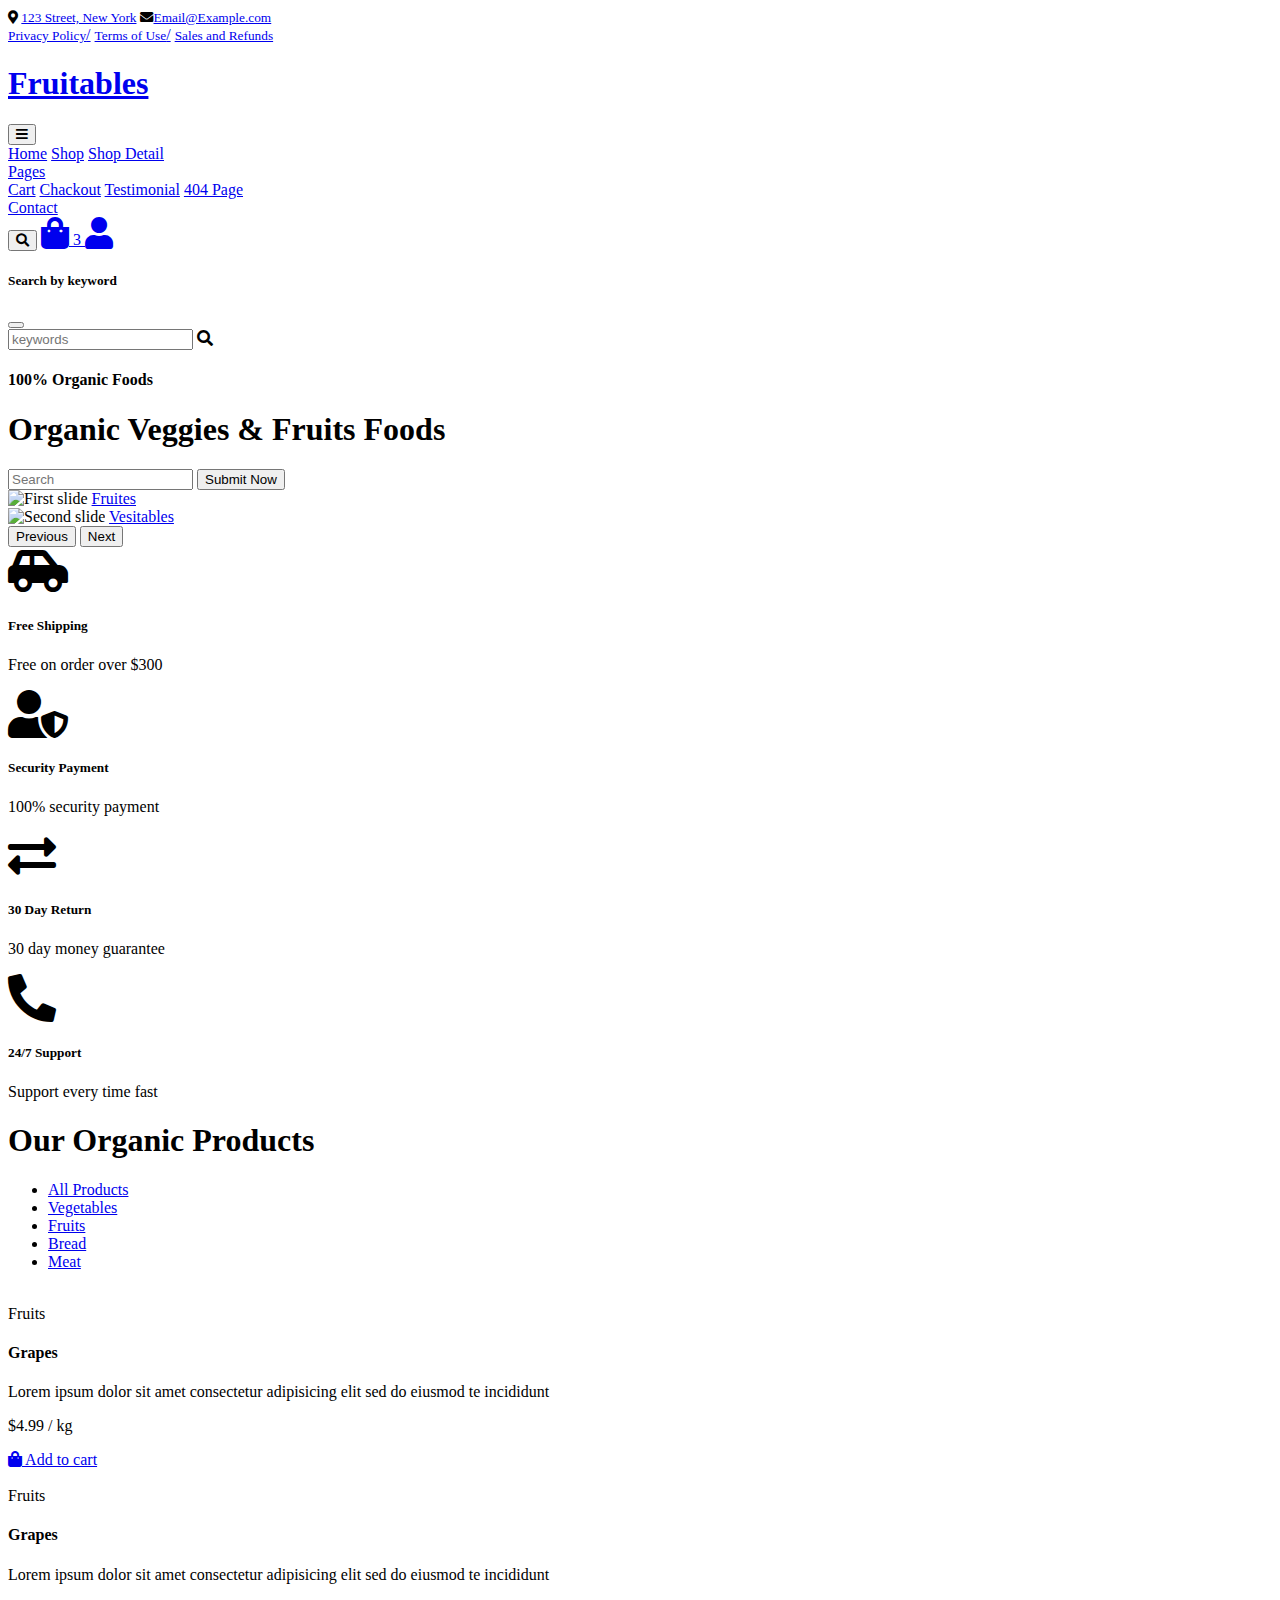
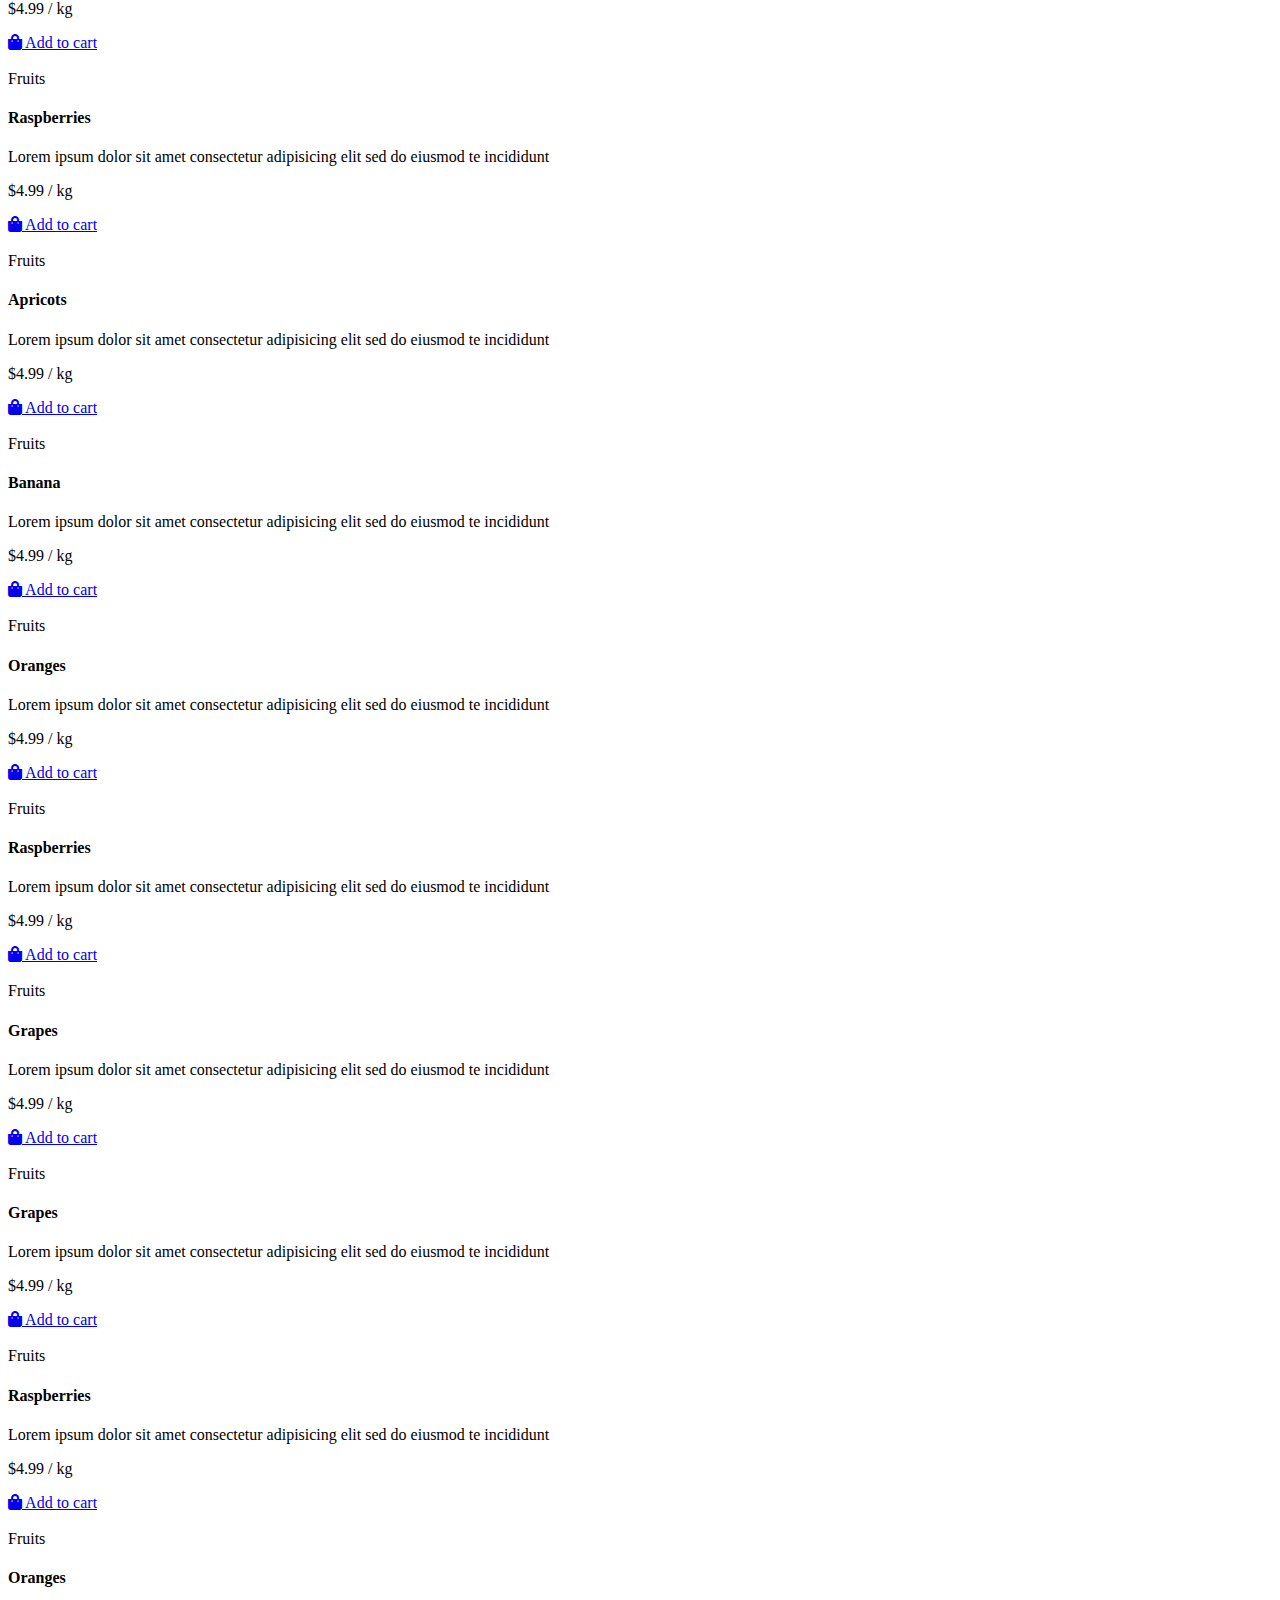
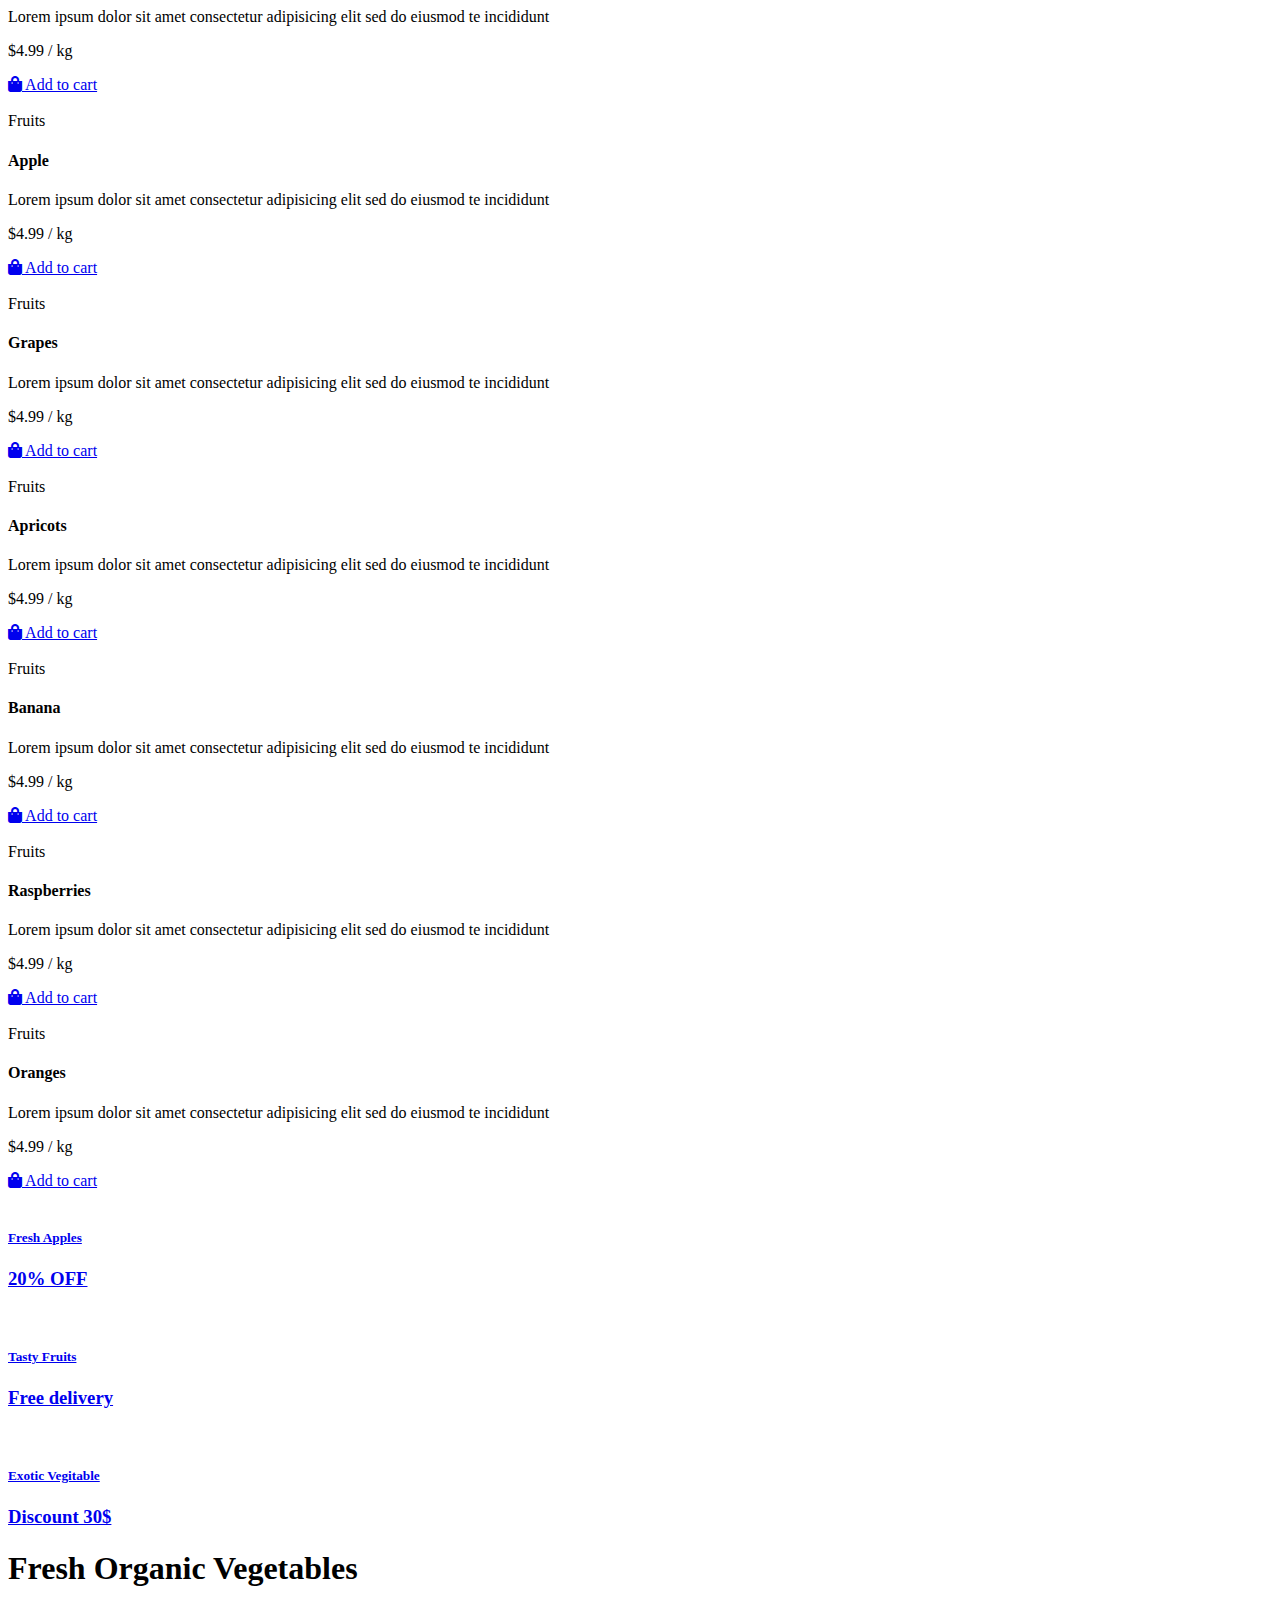
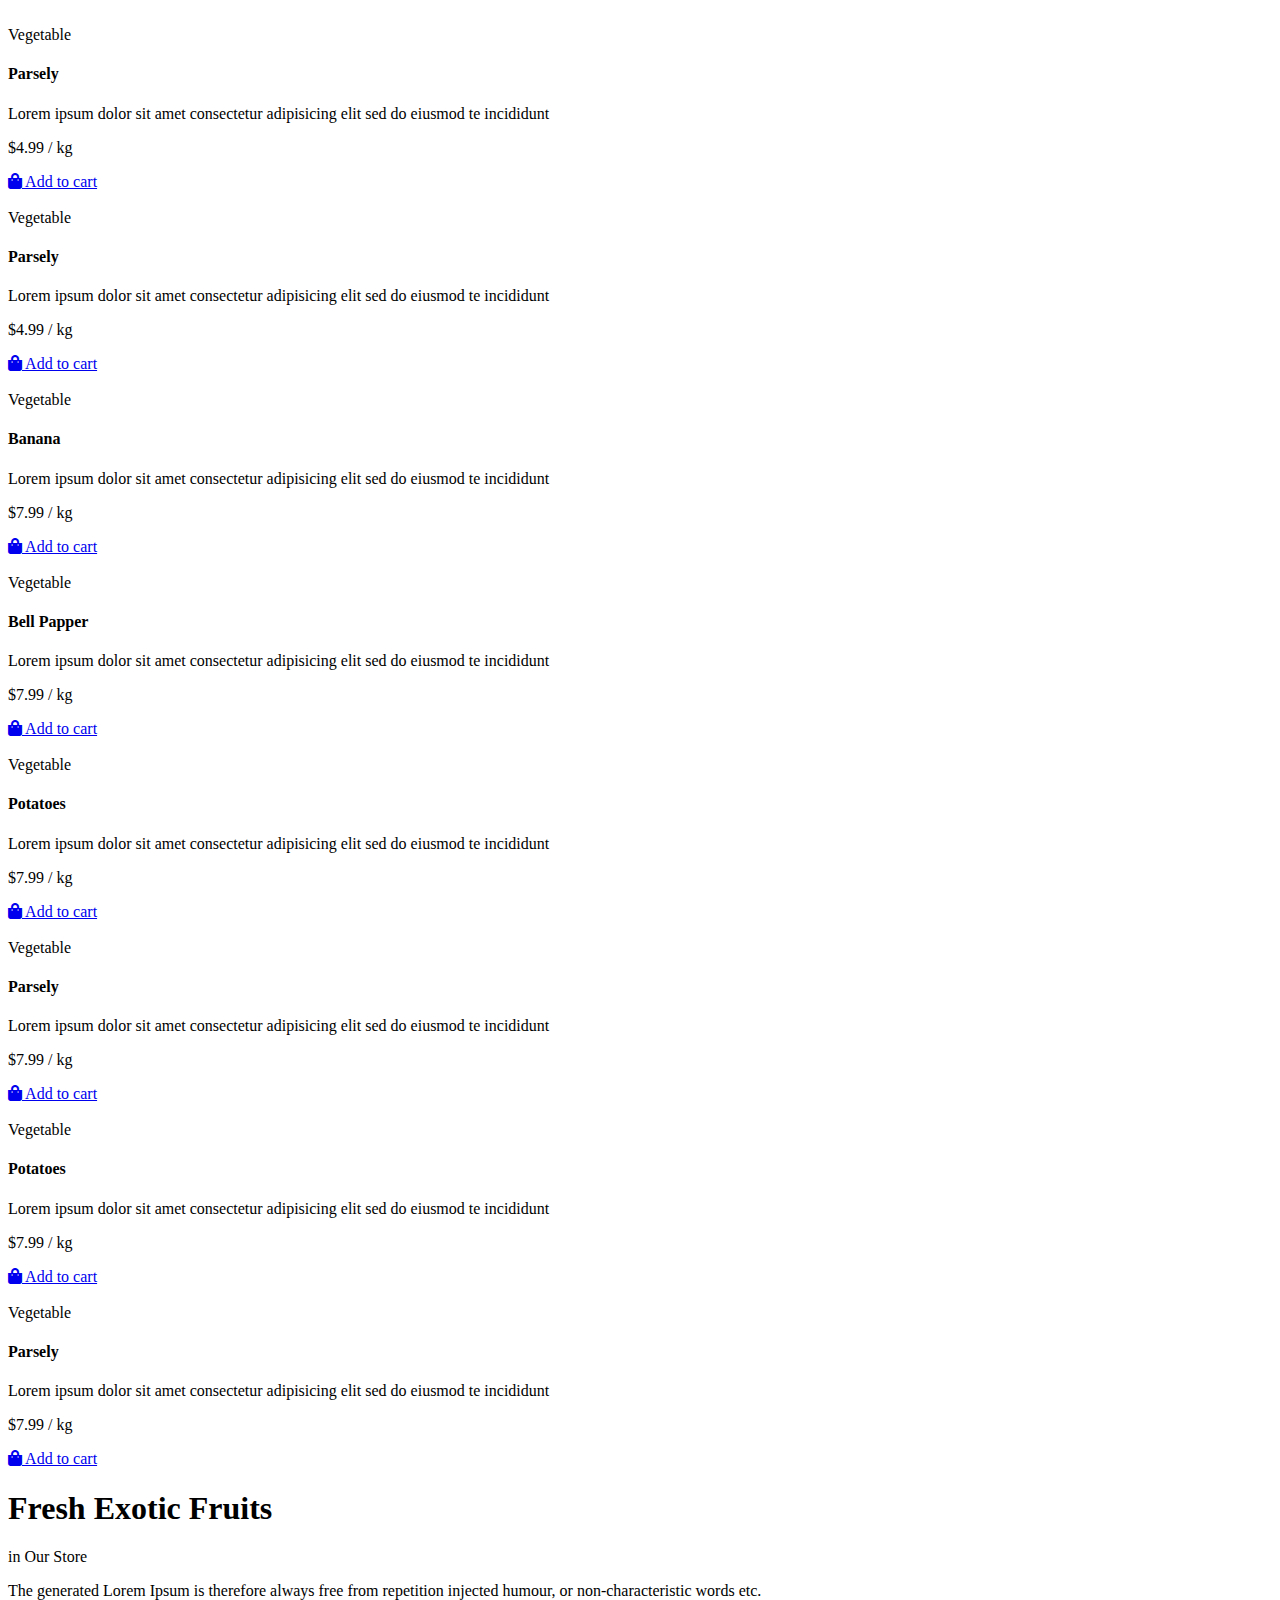
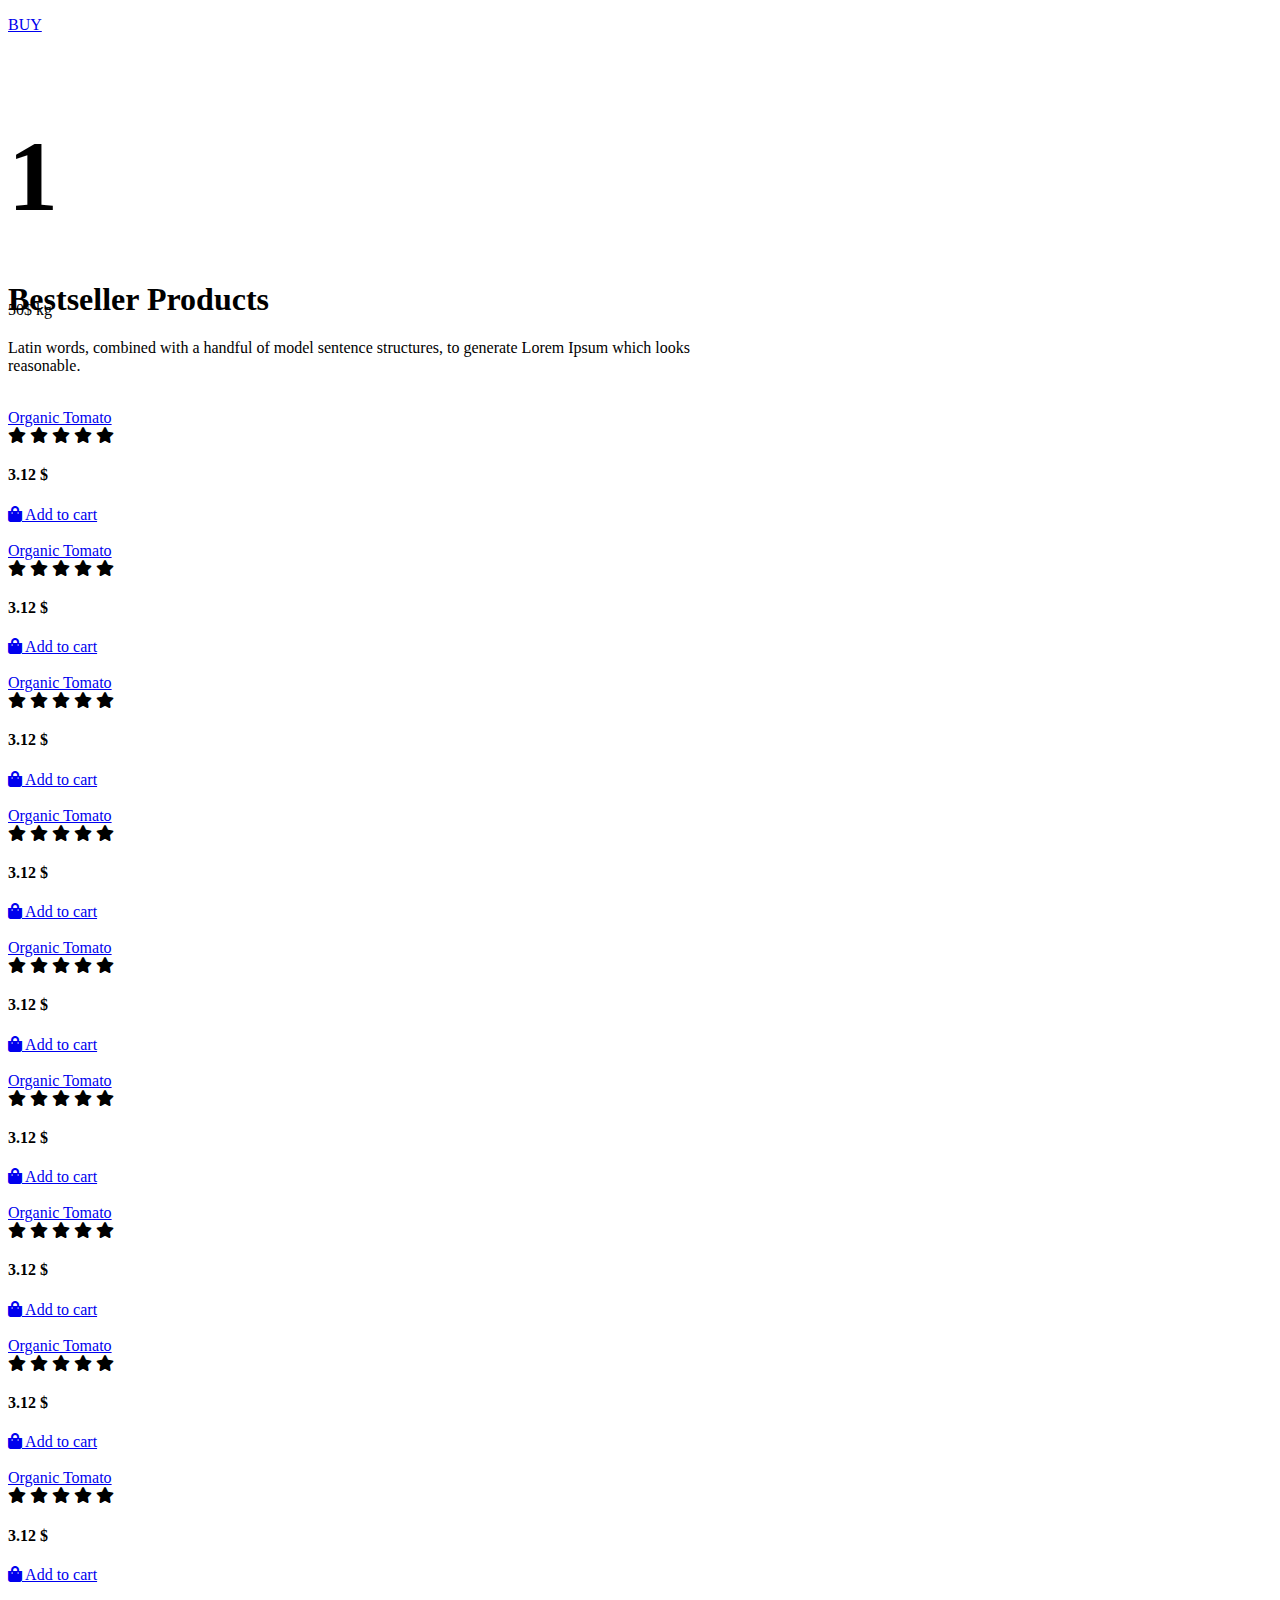
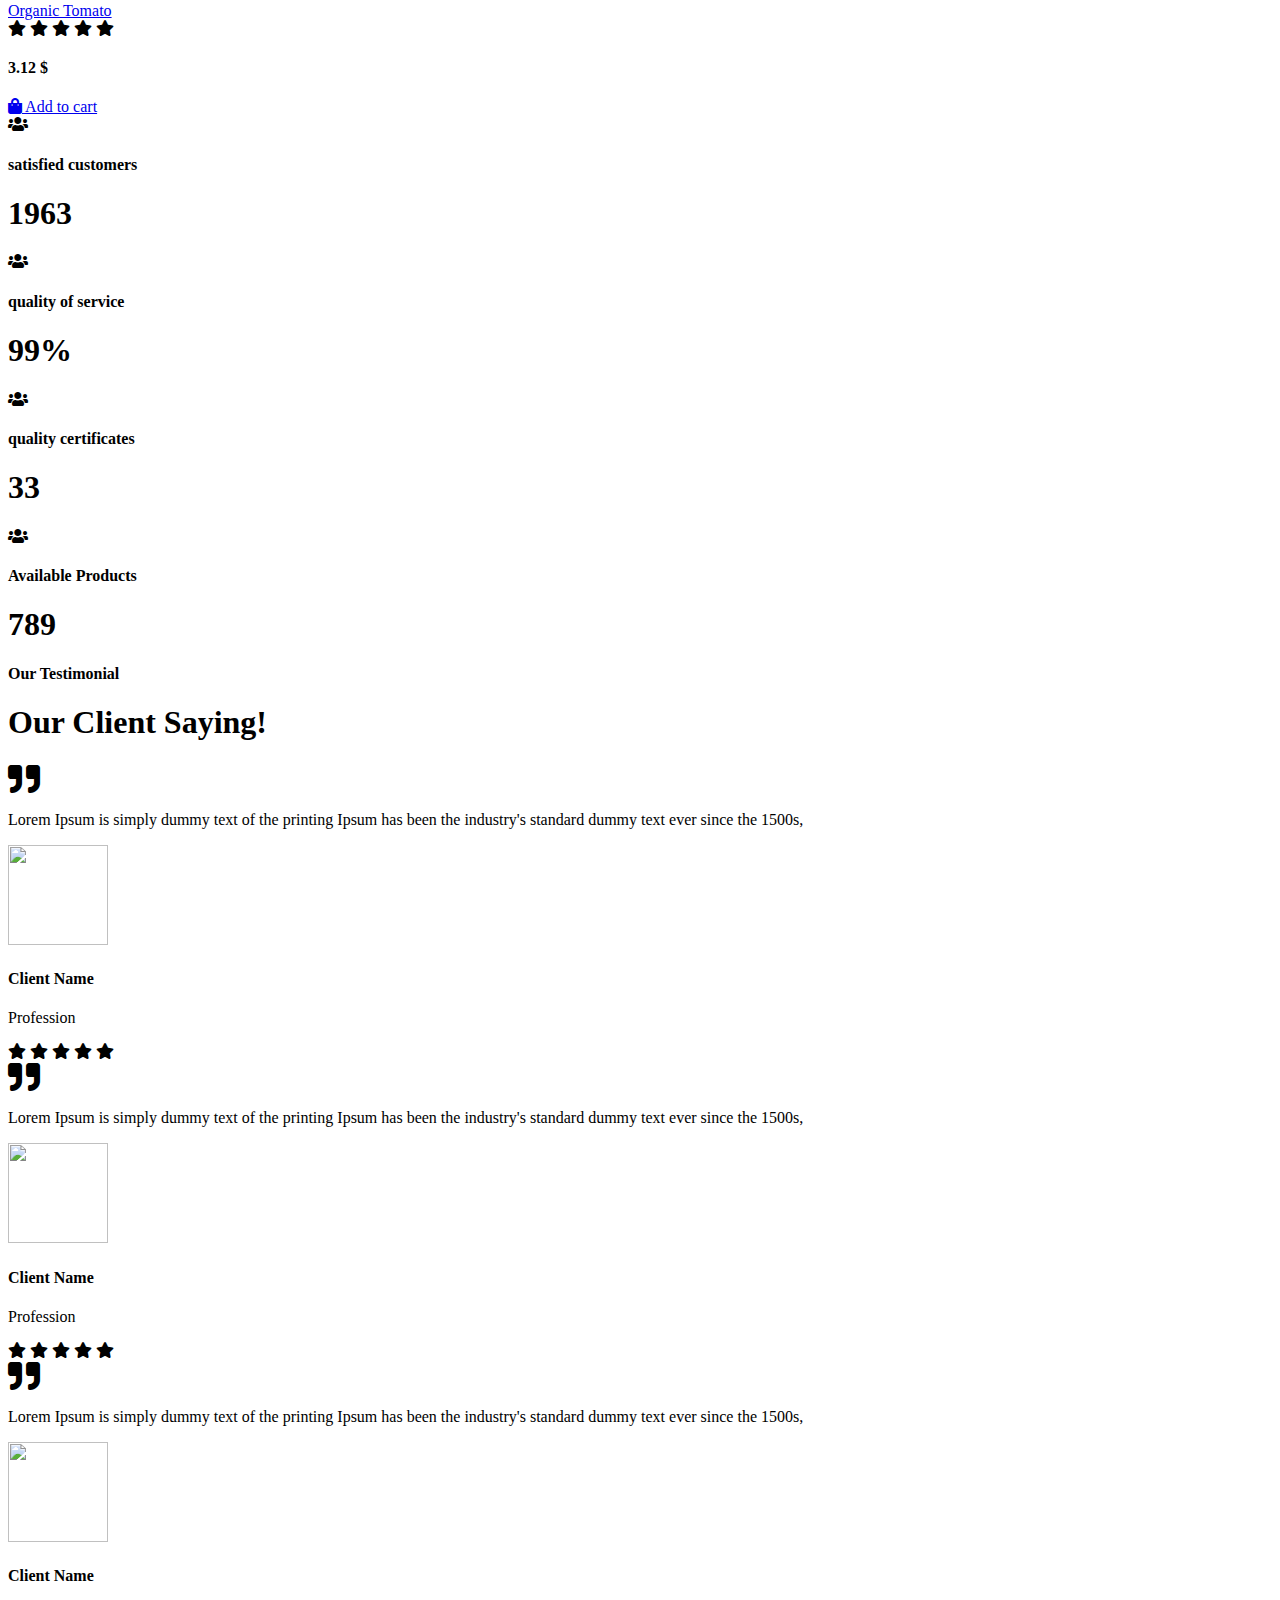
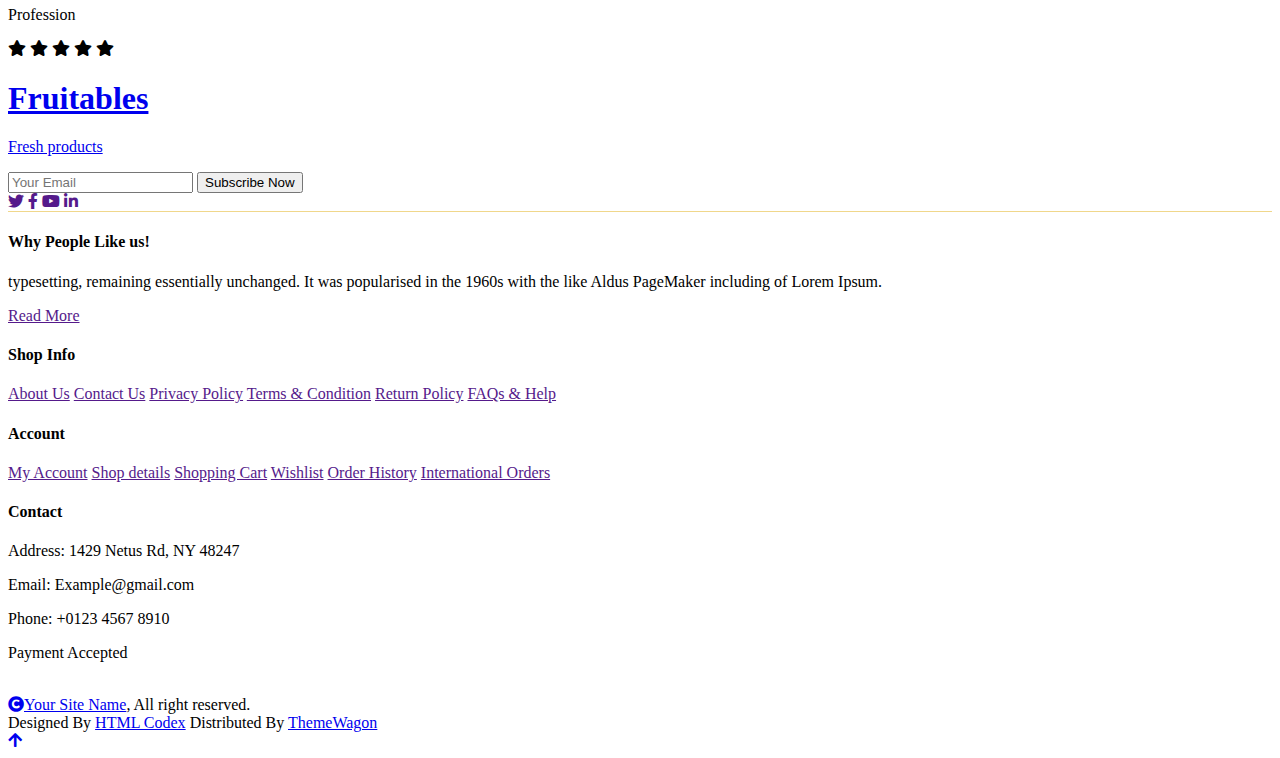
==== Atividade template/index.html @ 7dd0e20b "Add files via upload" ====
<!DOCTYPE html>
<html lang="en">

    <head>
        <meta charset="utf-8">
        <title>Fruitables - Vegetable Website Template</title>
        <meta content="width=device-width, initial-scale=1.0" name="viewport">
        <meta content="" name="keywords">
        <meta content="" name="description">

        <!-- Google Web Fonts -->
        <link rel="preconnect" href="https://fonts.googleapis.com">
        <link rel="preconnect" href="https://fonts.gstatic.com" crossorigin>
        <link href="https://fonts.googleapis.com/css2?family=Open+Sans:wght@400;600&family=Raleway:wght@600;800&display=swap" rel="stylesheet"> 

        <!-- Icon Font Stylesheet -->
        <link rel="stylesheet" href="https://use.fontawesome.com/releases/v5.15.4/css/all.css"/>
        <link href="https://cdn.jsdelivr.net/npm/bootstrap-icons@1.4.1/font/bootstrap-icons.css" rel="stylesheet">

        <!-- Libraries Stylesheet -->
        <link href="lib/lightbox/css/lightbox.min.css" rel="stylesheet">
        <link href="lib/owlcarousel/assets/owl.carousel.min.css" rel="stylesheet">


        <!-- Customized Bootstrap Stylesheet -->
        <link href="css/bootstrap.min.css" rel="stylesheet">

        <!-- Template Stylesheet -->
        <link href="css/style.css" rel="stylesheet">
    </head>

    <body>

        <!-- Spinner Start -->
        <div id="spinner" class="show w-100 vh-100 bg-white position-fixed translate-middle top-50 start-50  d-flex align-items-center justify-content-center">
            <div class="spinner-grow text-primary" role="status"></div>
        </div>
        <!-- Spinner End -->


        <!-- Navbar start -->
        <div class="container-fluid fixed-top">
            <div class="container topbar bg-primary d-none d-lg-block">
                <div class="d-flex justify-content-between">
                    <div class="top-info ps-2">
                        <small class="me-3"><i class="fas fa-map-marker-alt me-2 text-secondary"></i> <a href="#" class="text-white">123 Street, New York</a></small>
                        <small class="me-3"><i class="fas fa-envelope me-2 text-secondary"></i><a href="#" class="text-white">Email@Example.com</a></small>
                    </div>
                    <div class="top-link pe-2">
                        <a href="#" class="text-white"><small class="text-white mx-2">Privacy Policy</small>/</a>
                        <a href="#" class="text-white"><small class="text-white mx-2">Terms of Use</small>/</a>
                        <a href="#" class="text-white"><small class="text-white ms-2">Sales and Refunds</small></a>
                    </div>
                </div>
            </div>
            <div class="container px-0">
                <nav class="navbar navbar-light bg-white navbar-expand-xl">
                    <a href="index.html" class="navbar-brand"><h1 class="text-primary display-6">Fruitables</h1></a>
                    <button class="navbar-toggler py-2 px-3" type="button" data-bs-toggle="collapse" data-bs-target="#navbarCollapse">
                        <span class="fa fa-bars text-primary"></span>
                    </button>
                    <div class="collapse navbar-collapse bg-white" id="navbarCollapse">
                        <div class="navbar-nav mx-auto">
                            <a href="index.html" class="nav-item nav-link active">Home</a>
                            <a href="shop.html" class="nav-item nav-link">Shop</a>
                            <a href="shop-detail.html" class="nav-item nav-link">Shop Detail</a>
                            <div class="nav-item dropdown">
                                <a href="#" class="nav-link dropdown-toggle" data-bs-toggle="dropdown">Pages</a>
                                <div class="dropdown-menu m-0 bg-secondary rounded-0">
                                    <a href="cart.html" class="dropdown-item">Cart</a>
                                    <a href="chackout.html" class="dropdown-item">Chackout</a>
                                    <a href="testimonial.html" class="dropdown-item">Testimonial</a>
                                    <a href="404.html" class="dropdown-item">404 Page</a>
                                </div>
                            </div>
                            <a href="contact.html" class="nav-item nav-link">Contact</a>
                        </div>
                        <div class="d-flex m-3 me-0">
                            <button class="btn-search btn border border-secondary btn-md-square rounded-circle bg-white me-4" data-bs-toggle="modal" data-bs-target="#searchModal"><i class="fas fa-search text-primary"></i></button>
                            <a href="#" class="position-relative me-4 my-auto">
                                <i class="fa fa-shopping-bag fa-2x"></i>
                                <span class="position-absolute bg-secondary rounded-circle d-flex align-items-center justify-content-center text-dark px-1" style="top: -5px; left: 15px; height: 20px; min-width: 20px;">3</span>
                            </a>
                            <a href="#" class="my-auto">
                                <i class="fas fa-user fa-2x"></i>
                            </a>
                        </div>
                    </div>
                </nav>
            </div>
        </div>
        <!-- Navbar End -->


        <!-- Modal Search Start -->
        <div class="modal fade" id="searchModal" tabindex="-1" aria-labelledby="exampleModalLabel" aria-hidden="true">
            <div class="modal-dialog modal-fullscreen">
                <div class="modal-content rounded-0">
                    <div class="modal-header">
                        <h5 class="modal-title" id="exampleModalLabel">Search by keyword</h5>
                        <button type="button" class="btn-close" data-bs-dismiss="modal" aria-label="Close"></button>
                    </div>
                    <div class="modal-body d-flex align-items-center">
                        <div class="input-group w-75 mx-auto d-flex">
                            <input type="search" class="form-control p-3" placeholder="keywords" aria-describedby="search-icon-1">
                            <span id="search-icon-1" class="input-group-text p-3"><i class="fa fa-search"></i></span>
                        </div>
                    </div>
                </div>
            </div>
        </div>
        <!-- Modal Search End -->


        <!-- Hero Start -->
        <div class="container-fluid py-5 mb-5 hero-header">
            <div class="container py-5">
                <div class="row g-5 align-items-center">
                    <div class="col-md-12 col-lg-7">
                        <h4 class="mb-3 text-secondary">100% Organic Foods</h4>
                        <h1 class="mb-5 display-3 text-primary">Organic Veggies & Fruits Foods</h1>
                        <div class="position-relative mx-auto">
                            <input class="form-control border-2 border-secondary w-75 py-3 px-4 rounded-pill" type="number" placeholder="Search">
                            <button type="submit" class="btn btn-primary border-2 border-secondary py-3 px-4 position-absolute rounded-pill text-white h-100" style="top: 0; right: 25%;">Submit Now</button>
                        </div>
                    </div>
                    <div class="col-md-12 col-lg-5">
                        <div id="carouselId" class="carousel slide position-relative" data-bs-ride="carousel">
                            <div class="carousel-inner" role="listbox">
                                <div class="carousel-item active rounded">
                                    <img src="img/hero-img-1.png" class="img-fluid w-100 h-100 bg-secondary rounded" alt="First slide">
                                    <a href="#" class="btn px-4 py-2 text-white rounded">Fruites</a>
                                </div>
                                <div class="carousel-item rounded">
                                    <img src="img/hero-img-2.jpg" class="img-fluid w-100 h-100 rounded" alt="Second slide">
                                    <a href="#" class="btn px-4 py-2 text-white rounded">Vesitables</a>
                                </div>
                            </div>
                            <button class="carousel-control-prev" type="button" data-bs-target="#carouselId" data-bs-slide="prev">
                                <span class="carousel-control-prev-icon" aria-hidden="true"></span>
                                <span class="visually-hidden">Previous</span>
                            </button>
                            <button class="carousel-control-next" type="button" data-bs-target="#carouselId" data-bs-slide="next">
                                <span class="carousel-control-next-icon" aria-hidden="true"></span>
                                <span class="visually-hidden">Next</span>
                            </button>
                        </div>
                    </div>
                </div>
            </div>
        </div>
        <!-- Hero End -->


        <!-- Featurs Section Start -->
        <div class="container-fluid featurs py-5">
            <div class="container py-5">
                <div class="row g-4">
                    <div class="col-md-6 col-lg-3">
                        <div class="featurs-item text-center rounded bg-light p-4">
                            <div class="featurs-icon btn-square rounded-circle bg-secondary mb-5 mx-auto">
                                <i class="fas fa-car-side fa-3x text-white"></i>
                            </div>
                            <div class="featurs-content text-center">
                                <h5>Free Shipping</h5>
                                <p class="mb-0">Free on order over $300</p>
                            </div>
                        </div>
                    </div>
                    <div class="col-md-6 col-lg-3">
                        <div class="featurs-item text-center rounded bg-light p-4">
                            <div class="featurs-icon btn-square rounded-circle bg-secondary mb-5 mx-auto">
                                <i class="fas fa-user-shield fa-3x text-white"></i>
                            </div>
                            <div class="featurs-content text-center">
                                <h5>Security Payment</h5>
                                <p class="mb-0">100% security payment</p>
                            </div>
                        </div>
                    </div>
                    <div class="col-md-6 col-lg-3">
                        <div class="featurs-item text-center rounded bg-light p-4">
                            <div class="featurs-icon btn-square rounded-circle bg-secondary mb-5 mx-auto">
                                <i class="fas fa-exchange-alt fa-3x text-white"></i>
                            </div>
                            <div class="featurs-content text-center">
                                <h5>30 Day Return</h5>
                                <p class="mb-0">30 day money guarantee</p>
                            </div>
                        </div>
                    </div>
                    <div class="col-md-6 col-lg-3">
                        <div class="featurs-item text-center rounded bg-light p-4">
                            <div class="featurs-icon btn-square rounded-circle bg-secondary mb-5 mx-auto">
                                <i class="fa fa-phone-alt fa-3x text-white"></i>
                            </div>
                            <div class="featurs-content text-center">
                                <h5>24/7 Support</h5>
                                <p class="mb-0">Support every time fast</p>
                            </div>
                        </div>
                    </div>
                </div>
            </div>
        </div>
        <!-- Featurs Section End -->


        <!-- Fruits Shop Start-->
        <div class="container-fluid fruite py-5">
            <div class="container py-5">
                <div class="tab-class text-center">
                    <div class="row g-4">
                        <div class="col-lg-4 text-start">
                            <h1>Our Organic Products</h1>
                        </div>
                        <div class="col-lg-8 text-end">
                            <ul class="nav nav-pills d-inline-flex text-center mb-5">
                                <li class="nav-item">
                                    <a class="d-flex m-2 py-2 bg-light rounded-pill active" data-bs-toggle="pill" href="#tab-1">
                                        <span class="text-dark" style="width: 130px;">All Products</span>
                                    </a>
                                </li>
                                <li class="nav-item">
                                    <a class="d-flex py-2 m-2 bg-light rounded-pill" data-bs-toggle="pill" href="#tab-2">
                                        <span class="text-dark" style="width: 130px;">Vegetables</span>
                                    </a>
                                </li>
                                <li class="nav-item">
                                    <a class="d-flex m-2 py-2 bg-light rounded-pill" data-bs-toggle="pill" href="#tab-3">
                                        <span class="text-dark" style="width: 130px;">Fruits</span>
                                    </a>
                                </li>
                                <li class="nav-item">
                                    <a class="d-flex m-2 py-2 bg-light rounded-pill" data-bs-toggle="pill" href="#tab-4">
                                        <span class="text-dark" style="width: 130px;">Bread</span>
                                    </a>
                                </li>
                                <li class="nav-item">
                                    <a class="d-flex m-2 py-2 bg-light rounded-pill" data-bs-toggle="pill" href="#tab-5">
                                        <span class="text-dark" style="width: 130px;">Meat</span>
                                    </a>
                                </li>
                            </ul>
                        </div>
                    </div>
                    <div class="tab-content">
                        <div id="tab-1" class="tab-pane fade show p-0 active">
                            <div class="row g-4">
                                <div class="col-lg-12">
                                    <div class="row g-4">
                                        <div class="col-md-6 col-lg-4 col-xl-3">
                                            <div class="rounded position-relative fruite-item">
                                                <div class="fruite-img">
                                                    <img src="img/fruite-item-5.jpg" class="img-fluid w-100 rounded-top" alt="">
                                                </div>
                                                <div class="text-white bg-secondary px-3 py-1 rounded position-absolute" style="top: 10px; left: 10px;">Fruits</div>
                                                <div class="p-4 border border-secondary border-top-0 rounded-bottom">
                                                    <h4>Grapes</h4>
                                                    <p>Lorem ipsum dolor sit amet consectetur adipisicing elit sed do eiusmod te incididunt</p>
                                                    <div class="d-flex justify-content-between flex-lg-wrap">
                                                        <p class="text-dark fs-5 fw-bold mb-0">$4.99 / kg</p>
                                                        <a href="#" class="btn border border-secondary rounded-pill px-3 text-primary"><i class="fa fa-shopping-bag me-2 text-primary"></i> Add to cart</a>
                                                    </div>
                                                </div>
                                            </div>
                                        </div>
                                        <div class="col-md-6 col-lg-4 col-xl-3">
                                            <div class="rounded position-relative fruite-item">
                                                <div class="fruite-img">
                                                    <img src="img/fruite-item-5.jpg" class="img-fluid w-100 rounded-top" alt="">
                                                </div>
                                                <div class="text-white bg-secondary px-3 py-1 rounded position-absolute" style="top: 10px; left: 10px;">Fruits</div>
                                                <div class="p-4 border border-secondary border-top-0 rounded-bottom">
                                                    <h4>Grapes</h4>
                                                    <p>Lorem ipsum dolor sit amet consectetur adipisicing elit sed do eiusmod te incididunt</p>
                                                    <div class="d-flex justify-content-between flex-lg-wrap">
                                                        <p class="text-dark fs-5 fw-bold mb-0">$4.99 / kg</p>
                                                        <a href="#" class="btn border border-secondary rounded-pill px-3 text-primary"><i class="fa fa-shopping-bag me-2 text-primary"></i> Add to cart</a>
                                                    </div>
                                                </div>
                                            </div>
                                        </div>
                                        <div class="col-md-6 col-lg-4 col-xl-3">
                                            <div class="rounded position-relative fruite-item">
                                                <div class="fruite-img">
                                                    <img src="img/fruite-item-2.jpg" class="img-fluid w-100 rounded-top" alt="">
                                                </div>
                                                <div class="text-white bg-secondary px-3 py-1 rounded position-absolute" style="top: 10px; left: 10px;">Fruits</div>
                                                <div class="p-4 border border-secondary border-top-0 rounded-bottom">
                                                    <h4>Raspberries</h4>
                                                    <p>Lorem ipsum dolor sit amet consectetur adipisicing elit sed do eiusmod te incididunt</p>
                                                    <div class="d-flex justify-content-between flex-lg-wrap">
                                                        <p class="text-dark fs-5 fw-bold mb-0">$4.99 / kg</p>
                                                        <a href="#" class="btn border border-secondary rounded-pill px-3 text-primary"><i class="fa fa-shopping-bag me-2 text-primary"></i> Add to cart</a>
                                                    </div>
                                                </div>
                                            </div>
                                        </div>
                                        <div class="col-md-6 col-lg-4 col-xl-3">
                                            <div class="rounded position-relative fruite-item">
                                                <div class="fruite-img">
                                                    <img src="img/fruite-item-4.jpg" class="img-fluid w-100 rounded-top" alt="">
                                                </div>
                                                <div class="text-white bg-secondary px-3 py-1 rounded position-absolute" style="top: 10px; left: 10px;">Fruits</div>
                                                <div class="p-4 border border-secondary border-top-0 rounded-bottom">
                                                    <h4>Apricots</h4>
                                                    <p>Lorem ipsum dolor sit amet consectetur adipisicing elit sed do eiusmod te incididunt</p>
                                                    <div class="d-flex justify-content-between flex-lg-wrap">
                                                        <p class="text-dark fs-5 fw-bold mb-0">$4.99 / kg</p>
                                                        <a href="#" class="btn border border-secondary rounded-pill px-3 text-primary"><i class="fa fa-shopping-bag me-2 text-primary"></i> Add to cart</a>
                                                    </div>
                                                </div>
                                            </div>
                                        </div>
                                        <div class="col-md-6 col-lg-4 col-xl-3">
                                            <div class="rounded position-relative fruite-item">
                                                <div class="fruite-img">
                                                    <img src="img/fruite-item-3.jpg" class="img-fluid w-100 rounded-top" alt="">
                                                </div>
                                                <div class="text-white bg-secondary px-3 py-1 rounded position-absolute" style="top: 10px; left: 10px;">Fruits</div>
                                                <div class="p-4 border border-secondary border-top-0 rounded-bottom">
                                                    <h4>Banana</h4>
                                                    <p>Lorem ipsum dolor sit amet consectetur adipisicing elit sed do eiusmod te incididunt</p>
                                                    <div class="d-flex justify-content-between flex-lg-wrap">
                                                        <p class="text-dark fs-5 fw-bold mb-0">$4.99 / kg</p>
                                                        <a href="#" class="btn border border-secondary rounded-pill px-3 text-primary"><i class="fa fa-shopping-bag me-2 text-primary"></i> Add to cart</a>
                                                    </div>
                                                </div>
                                            </div>
                                        </div>
                                        <div class="col-md-6 col-lg-4 col-xl-3">
                                            <div class="rounded position-relative fruite-item">
                                                <div class="fruite-img">
                                                    <img src="img/fruite-item-1.jpg" class="img-fluid w-100 rounded-top" alt="">
                                                </div>
                                                <div class="text-white bg-secondary px-3 py-1 rounded position-absolute" style="top: 10px; left: 10px;">Fruits</div>
                                                <div class="p-4 border border-secondary border-top-0 rounded-bottom">
                                                    <h4>Oranges</h4>
                                                    <p>Lorem ipsum dolor sit amet consectetur adipisicing elit sed do eiusmod te incididunt</p>
                                                    <div class="d-flex justify-content-between flex-lg-wrap">
                                                        <p class="text-dark fs-5 fw-bold mb-0">$4.99 / kg</p>
                                                        <a href="#" class="btn border border-secondary rounded-pill px-3 text-primary"><i class="fa fa-shopping-bag me-2 text-primary"></i> Add to cart</a>
                                                    </div>
                                                </div>
                                            </div>
                                        </div>
                                        <div class="col-md-6 col-lg-4 col-xl-3">
                                            <div class="rounded position-relative fruite-item">
                                                <div class="fruite-img">
                                                    <img src="img/fruite-item-2.jpg" class="img-fluid w-100 rounded-top" alt="">
                                                </div>
                                                <div class="text-white bg-secondary px-3 py-1 rounded position-absolute" style="top: 10px; left: 10px;">Fruits</div>
                                                <div class="p-4 border border-secondary border-top-0 rounded-bottom">
                                                    <h4>Raspberries</h4>
                                                    <p>Lorem ipsum dolor sit amet consectetur adipisicing elit sed do eiusmod te incididunt</p>
                                                    <div class="d-flex justify-content-between flex-lg-wrap">
                                                        <p class="text-dark fs-5 fw-bold mb-0">$4.99 / kg</p>
                                                        <a href="#" class="btn border border-secondary rounded-pill px-3 text-primary"><i class="fa fa-shopping-bag me-2 text-primary"></i> Add to cart</a>
                                                    </div>
                                                </div>
                                            </div>
                                        </div>
                                        <div class="col-md-6 col-lg-4 col-xl-3">
                                            <div class="rounded position-relative fruite-item">
                                                <div class="fruite-img">
                                                    <img src="img/fruite-item-5.jpg" class="img-fluid w-100 rounded-top" alt="">
                                                </div>
                                                <div class="text-white bg-secondary px-3 py-1 rounded position-absolute" style="top: 10px; left: 10px;">Fruits</div>
                                                <div class="p-4 border border-secondary border-top-0 rounded-bottom">
                                                    <h4>Grapes</h4>
                                                    <p>Lorem ipsum dolor sit amet consectetur adipisicing elit sed do eiusmod te incididunt</p>
                                                    <div class="d-flex justify-content-between flex-lg-wrap">
                                                        <p class="text-dark fs-5 fw-bold mb-0">$4.99 / kg</p>
                                                        <a href="#" class="btn border border-secondary rounded-pill px-3 text-primary"><i class="fa fa-shopping-bag me-2 text-primary"></i> Add to cart</a>
                                                    </div>
                                                </div>
                                            </div>
                                        </div>
                                    </div>
                                </div>
                            </div>
                        </div>
                        <div id="tab-2" class="tab-pane fade show p-0">
                            <div class="row g-4">
                                <div class="col-lg-12">
                                    <div class="row g-4">
                                        <div class="col-md-6 col-lg-4 col-xl-3">
                                            <div class="rounded position-relative fruite-item">
                                                <div class="fruite-img">
                                                    <img src="img/fruite-item-5.jpg" class="img-fluid w-100 rounded-top" alt="">
                                                </div>
                                                <div class="text-white bg-secondary px-3 py-1 rounded position-absolute" style="top: 10px; left: 10px;">Fruits</div>
                                                <div class="p-4 border border-secondary border-top-0 rounded-bottom">
                                                    <h4>Grapes</h4>
                                                    <p>Lorem ipsum dolor sit amet consectetur adipisicing elit sed do eiusmod te incididunt</p>
                                                    <div class="d-flex justify-content-between flex-lg-wrap">
                                                        <p class="text-dark fs-5 fw-bold mb-0">$4.99 / kg</p>
                                                        <a href="#" class="btn border border-secondary rounded-pill px-3 text-primary"><i class="fa fa-shopping-bag me-2 text-primary"></i> Add to cart</a>
                                                    </div>
                                                </div>
                                            </div>
                                        </div>
                                        <div class="col-md-6 col-lg-4 col-xl-3">
                                            <div class="rounded position-relative fruite-item">
                                                <div class="fruite-img">
                                                    <img src="img/fruite-item-2.jpg" class="img-fluid w-100 rounded-top" alt="">
                                                </div>
                                                <div class="text-white bg-secondary px-3 py-1 rounded position-absolute" style="top: 10px; left: 10px;">Fruits</div>
                                                <div class="p-4 border border-secondary border-top-0 rounded-bottom">
                                                    <h4>Raspberries</h4>
                                                    <p>Lorem ipsum dolor sit amet consectetur adipisicing elit sed do eiusmod te incididunt</p>
                                                    <div class="d-flex justify-content-between flex-lg-wrap">
                                                        <p class="text-dark fs-5 fw-bold mb-0">$4.99 / kg</p>
                                                        <a href="#" class="btn border border-secondary rounded-pill px-3 text-primary"><i class="fa fa-shopping-bag me-2 text-primary"></i> Add to cart</a>
                                                    </div>
                                                </div>
                                            </div>
                                        </div>
                                    </div>
                                </div>
                            </div>
                        </div>
                        <div id="tab-3" class="tab-pane fade show p-0">
                            <div class="row g-4">
                                <div class="col-lg-12">
                                    <div class="row g-4">
                                        <div class="col-md-6 col-lg-4 col-xl-3">
                                            <div class="rounded position-relative fruite-item">
                                                <div class="fruite-img">
                                                    <img src="img/fruite-item-1.jpg" class="img-fluid w-100 rounded-top" alt="">
                                                </div>
                                                <div class="text-white bg-secondary px-3 py-1 rounded position-absolute" style="top: 10px; left: 10px;">Fruits</div>
                                                <div class="p-4 border border-secondary border-top-0 rounded-bottom">
                                                    <h4>Oranges</h4>
                                                    <p>Lorem ipsum dolor sit amet consectetur adipisicing elit sed do eiusmod te incididunt</p>
                                                    <div class="d-flex justify-content-between flex-lg-wrap">
                                                        <p class="text-dark fs-5 fw-bold mb-0">$4.99 / kg</p>
                                                        <a href="#" class="btn border border-secondary rounded-pill px-3 text-primary"><i class="fa fa-shopping-bag me-2 text-primary"></i> Add to cart</a>
                                                    </div>
                                                </div>
                                            </div>
                                        </div>
                                        <div class="col-md-6 col-lg-4 col-xl-3">
                                            <div class="rounded position-relative fruite-item">
                                                <div class="fruite-img">
                                                    <img src="img/fruite-item-6.jpg" class="img-fluid w-100 rounded-top" alt="">
                                                </div>
                                                <div class="text-white bg-secondary px-3 py-1 rounded position-absolute" style="top: 10px; left: 10px;">Fruits</div>
                                                <div class="p-4 border border-secondary border-top-0 rounded-bottom">
                                                    <h4>Apple</h4>
                                                    <p>Lorem ipsum dolor sit amet consectetur adipisicing elit sed do eiusmod te incididunt</p>
                                                    <div class="d-flex justify-content-between flex-lg-wrap">
                                                        <p class="text-dark fs-5 fw-bold mb-0">$4.99 / kg</p>
                                                        <a href="#" class="btn border border-secondary rounded-pill px-3 text-primary"><i class="fa fa-shopping-bag me-2 text-primary"></i> Add to cart</a>
                                                    </div>
                                                </div>
                                            </div>
                                        </div>
                                    </div>
                                </div>
                            </div>
                        </div>
                        <div id="tab-4" class="tab-pane fade show p-0">
                            <div class="row g-4">
                                <div class="col-lg-12">
                                    <div class="row g-4">
                                        <div class="col-md-6 col-lg-4 col-xl-3">
                                            <div class="rounded position-relative fruite-item">
                                                <div class="fruite-img">
                                                    <img src="img/fruite-item-5.jpg" class="img-fluid w-100 rounded-top" alt="">
                                                </div>
                                                <div class="text-white bg-secondary px-3 py-1 rounded position-absolute" style="top: 10px; left: 10px;">Fruits</div>
                                                <div class="p-4 border border-secondary border-top-0 rounded-bottom">
                                                    <h4>Grapes</h4>
                                                    <p>Lorem ipsum dolor sit amet consectetur adipisicing elit sed do eiusmod te incididunt</p>
                                                    <div class="d-flex justify-content-between flex-lg-wrap">
                                                        <p class="text-dark fs-5 fw-bold mb-0">$4.99 / kg</p>
                                                        <a href="#" class="btn border border-secondary rounded-pill px-3 text-primary"><i class="fa fa-shopping-bag me-2 text-primary"></i> Add to cart</a>
                                                    </div>
                                                </div>
                                            </div>
                                        </div>
                                        <div class="col-md-6 col-lg-4 col-xl-3">
                                            <div class="rounded position-relative fruite-item">
                                                <div class="fruite-img">
                                                    <img src="img/fruite-item-4.jpg" class="img-fluid w-100 rounded-top" alt="">
                                                </div>
                                                <div class="text-white bg-secondary px-3 py-1 rounded position-absolute" style="top: 10px; left: 10px;">Fruits</div>
                                                <div class="p-4 border border-secondary border-top-0 rounded-bottom">
                                                    <h4>Apricots</h4>
                                                    <p>Lorem ipsum dolor sit amet consectetur adipisicing elit sed do eiusmod te incididunt</p>
                                                    <div class="d-flex justify-content-between flex-lg-wrap">
                                                        <p class="text-dark fs-5 fw-bold mb-0">$4.99 / kg</p>
                                                        <a href="#" class="btn border border-secondary rounded-pill px-3 text-primary"><i class="fa fa-shopping-bag me-2 text-primary"></i> Add to cart</a>
                                                    </div>
                                                </div>
                                            </div>
                                        </div>
                                    </div>
                                </div>
                            </div>
                        </div>
                        <div id="tab-5" class="tab-pane fade show p-0">
                            <div class="row g-4">
                                <div class="col-lg-12">
                                    <div class="row g-4">
                                        <div class="col-md-6 col-lg-4 col-xl-3">
                                            <div class="rounded position-relative fruite-item">
                                                <div class="fruite-img">
                                                    <img src="img/fruite-item-3.jpg" class="img-fluid w-100 rounded-top" alt="">
                                                </div>
                                                <div class="text-white bg-secondary px-3 py-1 rounded position-absolute" style="top: 10px; left: 10px;">Fruits</div>
                                                <div class="p-4 border border-secondary border-top-0 rounded-bottom">
                                                    <h4>Banana</h4>
                                                    <p>Lorem ipsum dolor sit amet consectetur adipisicing elit sed do eiusmod te incididunt</p>
                                                    <div class="d-flex justify-content-between flex-lg-wrap">
                                                        <p class="text-dark fs-5 fw-bold mb-0">$4.99 / kg</p>
                                                        <a href="#" class="btn border border-secondary rounded-pill px-3 text-primary"><i class="fa fa-shopping-bag me-2 text-primary"></i> Add to cart</a>
                                                    </div>
                                                </div>
                                            </div>
                                        </div>
                                        <div class="col-md-6 col-lg-4 col-xl-3">
                                            <div class="rounded position-relative fruite-item">
                                                <div class="fruite-img">
                                                    <img src="img/fruite-item-2.jpg" class="img-fluid w-100 rounded-top" alt="">
                                                </div>
                                                <div class="text-white bg-secondary px-3 py-1 rounded position-absolute" style="top: 10px; left: 10px;">Fruits</div>
                                                <div class="p-4 border border-secondary border-top-0 rounded-bottom">
                                                    <h4>Raspberries</h4>
                                                    <p>Lorem ipsum dolor sit amet consectetur adipisicing elit sed do eiusmod te incididunt</p>
                                                    <div class="d-flex justify-content-between flex-lg-wrap">
                                                        <p class="text-dark fs-5 fw-bold mb-0">$4.99 / kg</p>
                                                        <a href="#" class="btn border border-secondary rounded-pill px-3 text-primary"><i class="fa fa-shopping-bag me-2 text-primary"></i> Add to cart</a>
                                                    </div>
                                                </div>
                                            </div>
                                        </div>
                                        <div class="col-md-6 col-lg-4 col-xl-3">
                                            <div class="rounded position-relative fruite-item">
                                                <div class="fruite-img">
                                                    <img src="img/fruite-item-1.jpg" class="img-fluid w-100 rounded-top" alt="">
                                                </div>
                                                <div class="text-white bg-secondary px-3 py-1 rounded position-absolute" style="top: 10px; left: 10px;">Fruits</div>
                                                <div class="p-4 border border-secondary border-top-0 rounded-bottom">
                                                    <h4>Oranges</h4>
                                                    <p>Lorem ipsum dolor sit amet consectetur adipisicing elit sed do eiusmod te incididunt</p>
                                                    <div class="d-flex justify-content-between flex-lg-wrap">
                                                        <p class="text-dark fs-5 fw-bold mb-0">$4.99 / kg</p>
                                                        <a href="#" class="btn border border-secondary rounded-pill px-3 text-primary"><i class="fa fa-shopping-bag me-2 text-primary"></i> Add to cart</a>
                                                    </div>
                                                </div>
                                            </div>
                                        </div>
                                    </div>
                                </div>
                            </div>
                        </div>
                    </div>
                </div>      
            </div>
        </div>
        <!-- Fruits Shop End-->


        <!-- Featurs Start -->
        <div class="container-fluid service py-5">
            <div class="container py-5">
                <div class="row g-4 justify-content-center">
                    <div class="col-md-6 col-lg-4">
                        <a href="#">
                            <div class="service-item bg-secondary rounded border border-secondary">
                                <img src="img/featur-1.jpg" class="img-fluid rounded-top w-100" alt="">
                                <div class="px-4 rounded-bottom">
                                    <div class="service-content bg-primary text-center p-4 rounded">
                                        <h5 class="text-white">Fresh Apples</h5>
                                        <h3 class="mb-0">20% OFF</h3>
                                    </div>
                                </div>
                            </div>
                        </a>
                    </div>
                    <div class="col-md-6 col-lg-4">
                        <a href="#">
                            <div class="service-item bg-dark rounded border border-dark">
                                <img src="img/featur-2.jpg" class="img-fluid rounded-top w-100" alt="">
                                <div class="px-4 rounded-bottom">
                                    <div class="service-content bg-light text-center p-4 rounded">
                                        <h5 class="text-primary">Tasty Fruits</h5>
                                        <h3 class="mb-0">Free delivery</h3>
                                    </div>
                                </div>
                            </div>
                        </a>
                    </div>
                    <div class="col-md-6 col-lg-4">
                        <a href="#">
                            <div class="service-item bg-primary rounded border border-primary">
                                <img src="img/featur-3.jpg" class="img-fluid rounded-top w-100" alt="">
                                <div class="px-4 rounded-bottom">
                                    <div class="service-content bg-secondary text-center p-4 rounded">
                                        <h5 class="text-white">Exotic Vegitable</h5>
                                        <h3 class="mb-0">Discount 30$</h3>
                                    </div>
                                </div>
                            </div>
                        </a>
                    </div>
                </div>
            </div>
        </div>
        <!-- Featurs End -->


        <!-- Vesitable Shop Start-->
        <div class="container-fluid vesitable py-5">
            <div class="container py-5">
                <h1 class="mb-0">Fresh Organic Vegetables</h1>
                <div class="owl-carousel vegetable-carousel justify-content-center">
                    <div class="border border-primary rounded position-relative vesitable-item">
                        <div class="vesitable-img">
                            <img src="img/vegetable-item-6.jpg" class="img-fluid w-100 rounded-top" alt="">
                        </div>
                        <div class="text-white bg-primary px-3 py-1 rounded position-absolute" style="top: 10px; right: 10px;">Vegetable</div>
                        <div class="p-4 rounded-bottom">
                            <h4>Parsely</h4>
                            <p>Lorem ipsum dolor sit amet consectetur adipisicing elit sed do eiusmod te incididunt</p>
                            <div class="d-flex justify-content-between flex-lg-wrap">
                                <p class="text-dark fs-5 fw-bold mb-0">$4.99 / kg</p>
                                <a href="#" class="btn border border-secondary rounded-pill px-3 text-primary"><i class="fa fa-shopping-bag me-2 text-primary"></i> Add to cart</a>
                            </div>
                        </div>
                    </div>
                    <div class="border border-primary rounded position-relative vesitable-item">
                        <div class="vesitable-img">
                            <img src="img/vegetable-item-1.jpg" class="img-fluid w-100 rounded-top" alt="">
                        </div>
                        <div class="text-white bg-primary px-3 py-1 rounded position-absolute" style="top: 10px; right: 10px;">Vegetable</div>
                        <div class="p-4 rounded-bottom">
                            <h4>Parsely</h4>
                            <p>Lorem ipsum dolor sit amet consectetur adipisicing elit sed do eiusmod te incididunt</p>
                            <div class="d-flex justify-content-between flex-lg-wrap">
                                <p class="text-dark fs-5 fw-bold mb-0">$4.99 / kg</p>
                                <a href="#" class="btn border border-secondary rounded-pill px-3 text-primary"><i class="fa fa-shopping-bag me-2 text-primary"></i> Add to cart</a>
                            </div>
                        </div>
                    </div>
                    <div class="border border-primary rounded position-relative vesitable-item">
                        <div class="vesitable-img">
                            <img src="img/vegetable-item-3.png" class="img-fluid w-100 rounded-top bg-light" alt="">
                        </div>
                        <div class="text-white bg-primary px-3 py-1 rounded position-absolute" style="top: 10px; right: 10px;">Vegetable</div>
                        <div class="p-4 rounded-bottom">
                            <h4>Banana</h4>
                            <p>Lorem ipsum dolor sit amet consectetur adipisicing elit sed do eiusmod te incididunt</p>
                            <div class="d-flex justify-content-between flex-lg-wrap">
                                <p class="text-dark fs-5 fw-bold mb-0">$7.99 / kg</p>
                                <a href="#" class="btn border border-secondary rounded-pill px-3 text-primary"><i class="fa fa-shopping-bag me-2 text-primary"></i> Add to cart</a>
                            </div>
                        </div>
                    </div>
                    <div class="border border-primary rounded position-relative vesitable-item">
                        <div class="vesitable-img">
                            <img src="img/vegetable-item-4.jpg" class="img-fluid w-100 rounded-top" alt="">
                        </div>
                        <div class="text-white bg-primary px-3 py-1 rounded position-absolute" style="top: 10px; right: 10px;">Vegetable</div>
                        <div class="p-4 rounded-bottom">
                            <h4>Bell Papper</h4>
                            <p>Lorem ipsum dolor sit amet consectetur adipisicing elit sed do eiusmod te incididunt</p>
                            <div class="d-flex justify-content-between flex-lg-wrap">
                                <p class="text-dark fs-5 fw-bold mb-0">$7.99 / kg</p>
                                <a href="#" class="btn border border-secondary rounded-pill px-3 text-primary"><i class="fa fa-shopping-bag me-2 text-primary"></i> Add to cart</a>
                            </div>
                        </div>
                    </div>
                    <div class="border border-primary rounded position-relative vesitable-item">
                        <div class="vesitable-img">
                            <img src="img/vegetable-item-5.jpg" class="img-fluid w-100 rounded-top" alt="">
                        </div>
                        <div class="text-white bg-primary px-3 py-1 rounded position-absolute" style="top: 10px; right: 10px;">Vegetable</div>
                        <div class="p-4 rounded-bottom">
                            <h4>Potatoes</h4>
                            <p>Lorem ipsum dolor sit amet consectetur adipisicing elit sed do eiusmod te incididunt</p>
                            <div class="d-flex justify-content-between flex-lg-wrap">
                                <p class="text-dark fs-5 fw-bold mb-0">$7.99 / kg</p>
                                <a href="#" class="btn border border-secondary rounded-pill px-3 text-primary"><i class="fa fa-shopping-bag me-2 text-primary"></i> Add to cart</a>
                            </div>
                        </div>
                    </div>
                    <div class="border border-primary rounded position-relative vesitable-item">
                        <div class="vesitable-img">
                            <img src="img/vegetable-item-6.jpg" class="img-fluid w-100 rounded-top" alt="">
                        </div>
                        <div class="text-white bg-primary px-3 py-1 rounded position-absolute" style="top: 10px; right: 10px;">Vegetable</div>
                        <div class="p-4 rounded-bottom">
                            <h4>Parsely</h4>
                            <p>Lorem ipsum dolor sit amet consectetur adipisicing elit sed do eiusmod te incididunt</p>
                            <div class="d-flex justify-content-between flex-lg-wrap">
                                <p class="text-dark fs-5 fw-bold mb-0">$7.99 / kg</p>
                                <a href="#" class="btn border border-secondary rounded-pill px-3 text-primary"><i class="fa fa-shopping-bag me-2 text-primary"></i> Add to cart</a>
                            </div>
                        </div>
                    </div>
                    <div class="border border-primary rounded position-relative vesitable-item">
                        <div class="vesitable-img">
                            <img src="img/vegetable-item-5.jpg" class="img-fluid w-100 rounded-top" alt="">
                        </div>
                        <div class="text-white bg-primary px-3 py-1 rounded position-absolute" style="top: 10px; right: 10px;">Vegetable</div>
                        <div class="p-4 rounded-bottom">
                            <h4>Potatoes</h4>
                            <p>Lorem ipsum dolor sit amet consectetur adipisicing elit sed do eiusmod te incididunt</p>
                            <div class="d-flex justify-content-between flex-lg-wrap">
                                <p class="text-dark fs-5 fw-bold mb-0">$7.99 / kg</p>
                                <a href="#" class="btn border border-secondary rounded-pill px-3 text-primary"><i class="fa fa-shopping-bag me-2 text-primary"></i> Add to cart</a>
                            </div>
                        </div>
                    </div>
                    <div class="border border-primary rounded position-relative vesitable-item">
                        <div class="vesitable-img">
                            <img src="img/vegetable-item-6.jpg" class="img-fluid w-100 rounded-top" alt="">
                        </div>
                        <div class="text-white bg-primary px-3 py-1 rounded position-absolute" style="top: 10px; right: 10px;">Vegetable</div>
                        <div class="p-4 rounded-bottom">
                            <h4>Parsely</h4>
                            <p>Lorem ipsum dolor sit amet consectetur adipisicing elit sed do eiusmod te incididunt</p>
                            <div class="d-flex justify-content-between flex-lg-wrap">
                                <p class="text-dark fs-5 fw-bold mb-0">$7.99 / kg</p>
                                <a href="#" class="btn border border-secondary rounded-pill px-3 text-primary"><i class="fa fa-shopping-bag me-2 text-primary"></i> Add to cart</a>
                            </div>
                        </div>
                    </div>
                </div>
            </div>
        </div>
        <!-- Vesitable Shop End -->


        <!-- Banner Section Start-->
        <div class="container-fluid banner bg-secondary my-5">
            <div class="container py-5">
                <div class="row g-4 align-items-center">
                    <div class="col-lg-6">
                        <div class="py-4">
                            <h1 class="display-3 text-white">Fresh Exotic Fruits</h1>
                            <p class="fw-normal display-3 text-dark mb-4">in Our Store</p>
                            <p class="mb-4 text-dark">The generated Lorem Ipsum is therefore always free from repetition injected humour, or non-characteristic words etc.</p>
                            <a href="#" class="banner-btn btn border-2 border-white rounded-pill text-dark py-3 px-5">BUY</a>
                        </div>
                    </div>
                    <div class="col-lg-6">
                        <div class="position-relative">
                            <img src="img/baner-1.png" class="img-fluid w-100 rounded" alt="">
                            <div class="d-flex align-items-center justify-content-center bg-white rounded-circle position-absolute" style="width: 140px; height: 140px; top: 0; left: 0;">
                                <h1 style="font-size: 100px;">1</h1>
                                <div class="d-flex flex-column">
                                    <span class="h2 mb-0">50$</span>
                                    <span class="h4 text-muted mb-0">kg</span>
                                </div>
                            </div>
                        </div>
                    </div>
                </div>
            </div>
        </div>
        <!-- Banner Section End -->


        <!-- Bestsaler Product Start -->
        <div class="container-fluid py-5">
            <div class="container py-5">
                <div class="text-center mx-auto mb-5" style="max-width: 700px;">
                    <h1 class="display-4">Bestseller Products</h1>
                    <p>Latin words, combined with a handful of model sentence structures, to generate Lorem Ipsum which looks reasonable.</p>
                </div>
                <div class="row g-4">
                    <div class="col-lg-6 col-xl-4">
                        <div class="p-4 rounded bg-light">
                            <div class="row align-items-center">
                                <div class="col-6">
                                    <img src="img/best-product-1.jpg" class="img-fluid rounded-circle w-100" alt="">
                                </div>
                                <div class="col-6">
                                    <a href="#" class="h5">Organic Tomato</a>
                                    <div class="d-flex my-3">
                                        <i class="fas fa-star text-primary"></i>
                                        <i class="fas fa-star text-primary"></i>
                                        <i class="fas fa-star text-primary"></i>
                                        <i class="fas fa-star text-primary"></i>
                                        <i class="fas fa-star"></i>
                                    </div>
                                    <h4 class="mb-3">3.12 $</h4>
                                    <a href="#" class="btn border border-secondary rounded-pill px-3 text-primary"><i class="fa fa-shopping-bag me-2 text-primary"></i> Add to cart</a>
                                </div>
                            </div>
                        </div>
                    </div>
                    <div class="col-lg-6 col-xl-4">
                        <div class="p-4 rounded bg-light">
                            <div class="row align-items-center">
                                <div class="col-6">
                                    <img src="img/best-product-2.jpg" class="img-fluid rounded-circle w-100" alt="">
                                </div>
                                <div class="col-6">
                                    <a href="#" class="h5">Organic Tomato</a>
                                    <div class="d-flex my-3">
                                        <i class="fas fa-star text-primary"></i>
                                        <i class="fas fa-star text-primary"></i>
                                        <i class="fas fa-star text-primary"></i>
                                        <i class="fas fa-star text-primary"></i>
                                        <i class="fas fa-star"></i>
                                    </div>
                                    <h4 class="mb-3">3.12 $</h4>
                                    <a href="#" class="btn border border-secondary rounded-pill px-3 text-primary"><i class="fa fa-shopping-bag me-2 text-primary"></i> Add to cart</a>
                                </div>
                            </div>
                        </div>
                    </div>
                    <div class="col-lg-6 col-xl-4">
                        <div class="p-4 rounded bg-light">
                            <div class="row align-items-center">
                                <div class="col-6">
                                    <img src="img/best-product-3.jpg" class="img-fluid rounded-circle w-100" alt="">
                                </div>
                                <div class="col-6">
                                    <a href="#" class="h5">Organic Tomato</a>
                                    <div class="d-flex my-3">
                                        <i class="fas fa-star text-primary"></i>
                                        <i class="fas fa-star text-primary"></i>
                                        <i class="fas fa-star text-primary"></i>
                                        <i class="fas fa-star text-primary"></i>
                                        <i class="fas fa-star"></i>
                                    </div>
                                    <h4 class="mb-3">3.12 $</h4>
                                    <a href="#" class="btn border border-secondary rounded-pill px-3 text-primary"><i class="fa fa-shopping-bag me-2 text-primary"></i> Add to cart</a>
                                </div>
                            </div>
                        </div>
                    </div>
                    <div class="col-lg-6 col-xl-4">
                        <div class="p-4 rounded bg-light">
                            <div class="row align-items-center">
                                <div class="col-6">
                                    <img src="img/best-product-4.jpg" class="img-fluid rounded-circle w-100" alt="">
                                </div>
                                <div class="col-6">
                                    <a href="#" class="h5">Organic Tomato</a>
                                    <div class="d-flex my-3">
                                        <i class="fas fa-star text-primary"></i>
                                        <i class="fas fa-star text-primary"></i>
                                        <i class="fas fa-star text-primary"></i>
                                        <i class="fas fa-star text-primary"></i>
                                        <i class="fas fa-star"></i>
                                    </div>
                                    <h4 class="mb-3">3.12 $</h4>
                                    <a href="#" class="btn border border-secondary rounded-pill px-3 text-primary"><i class="fa fa-shopping-bag me-2 text-primary"></i> Add to cart</a>
                                </div>
                            </div>
                        </div>
                    </div>
                    <div class="col-lg-6 col-xl-4">
                        <div class="p-4 rounded bg-light">
                            <div class="row align-items-center">
                                <div class="col-6">
                                    <img src="img/best-product-5.jpg" class="img-fluid rounded-circle w-100" alt="">
                                </div>
                                <div class="col-6">
                                    <a href="#" class="h5">Organic Tomato</a>
                                    <div class="d-flex my-3">
                                        <i class="fas fa-star text-primary"></i>
                                        <i class="fas fa-star text-primary"></i>
                                        <i class="fas fa-star text-primary"></i>
                                        <i class="fas fa-star text-primary"></i>
                                        <i class="fas fa-star"></i>
                                    </div>
                                    <h4 class="mb-3">3.12 $</h4>
                                    <a href="#" class="btn border border-secondary rounded-pill px-3 text-primary"><i class="fa fa-shopping-bag me-2 text-primary"></i> Add to cart</a>
                                </div>
                            </div>
                        </div>
                    </div>
                    <div class="col-lg-6 col-xl-4">
                        <div class="p-4 rounded bg-light">
                            <div class="row align-items-center">
                                <div class="col-6">
                                    <img src="img/best-product-6.jpg" class="img-fluid rounded-circle w-100" alt="">
                                </div>
                                <div class="col-6">
                                    <a href="#" class="h5">Organic Tomato</a>
                                    <div class="d-flex my-3">
                                        <i class="fas fa-star text-primary"></i>
                                        <i class="fas fa-star text-primary"></i>
                                        <i class="fas fa-star text-primary"></i>
                                        <i class="fas fa-star text-primary"></i>
                                        <i class="fas fa-star"></i>
                                    </div>
                                    <h4 class="mb-3">3.12 $</h4>
                                    <a href="#" class="btn border border-secondary rounded-pill px-3 text-primary"><i class="fa fa-shopping-bag me-2 text-primary"></i> Add to cart</a>
                                </div>
                            </div>
                        </div>
                    </div>
                    <div class="col-md-6 col-lg-6 col-xl-3">
                        <div class="text-center">
                            <img src="img/fruite-item-1.jpg" class="img-fluid rounded" alt="">
                            <div class="py-4">
                                <a href="#" class="h5">Organic Tomato</a>
                                <div class="d-flex my-3 justify-content-center">
                                    <i class="fas fa-star text-primary"></i>
                                    <i class="fas fa-star text-primary"></i>
                                    <i class="fas fa-star text-primary"></i>
                                    <i class="fas fa-star text-primary"></i>
                                    <i class="fas fa-star"></i>
                                </div>
                                <h4 class="mb-3">3.12 $</h4>
                                <a href="#" class="btn border border-secondary rounded-pill px-3 text-primary"><i class="fa fa-shopping-bag me-2 text-primary"></i> Add to cart</a>
                            </div>
                        </div>
                    </div>
                    <div class="col-md-6 col-lg-6 col-xl-3">
                        <div class="text-center">
                            <img src="img/fruite-item-2.jpg" class="img-fluid rounded" alt="">
                            <div class="py-4">
                                <a href="#" class="h5">Organic Tomato</a>
                                <div class="d-flex my-3 justify-content-center">
                                    <i class="fas fa-star text-primary"></i>
                                    <i class="fas fa-star text-primary"></i>
                                    <i class="fas fa-star text-primary"></i>
                                    <i class="fas fa-star text-primary"></i>
                                    <i class="fas fa-star"></i>
                                </div>
                                <h4 class="mb-3">3.12 $</h4>
                                <a href="#" class="btn border border-secondary rounded-pill px-3 text-primary"><i class="fa fa-shopping-bag me-2 text-primary"></i> Add to cart</a>
                            </div>
                        </div>
                    </div>
                    <div class="col-md-6 col-lg-6 col-xl-3">
                        <div class="text-center">
                            <img src="img/fruite-item-3.jpg" class="img-fluid rounded" alt="">
                            <div class="py-4">
                                <a href="#" class="h5">Organic Tomato</a>
                                <div class="d-flex my-3 justify-content-center">
                                    <i class="fas fa-star text-primary"></i>
                                    <i class="fas fa-star text-primary"></i>
                                    <i class="fas fa-star text-primary"></i>
                                    <i class="fas fa-star text-primary"></i>
                                    <i class="fas fa-star"></i>
                                </div>
                                <h4 class="mb-3">3.12 $</h4>
                                <a href="#" class="btn border border-secondary rounded-pill px-3 text-primary"><i class="fa fa-shopping-bag me-2 text-primary"></i> Add to cart</a>
                            </div>
                        </div>
                    </div>
                    <div class="col-md-6 col-lg-6 col-xl-3">
                        <div class="text-center">
                            <img src="img/fruite-item-4.jpg" class="img-fluid rounded" alt="">
                            <div class="py-2">
                                <a href="#" class="h5">Organic Tomato</a>
                                <div class="d-flex my-3 justify-content-center">
                                    <i class="fas fa-star text-primary"></i>
                                    <i class="fas fa-star text-primary"></i>
                                    <i class="fas fa-star text-primary"></i>
                                    <i class="fas fa-star text-primary"></i>
                                    <i class="fas fa-star"></i>
                                </div>
                                <h4 class="mb-3">3.12 $</h4>
                                <a href="#" class="btn border border-secondary rounded-pill px-3 text-primary"><i class="fa fa-shopping-bag me-2 text-primary"></i> Add to cart</a>
                            </div>
                        </div>
                    </div>
                </div>
            </div>
        </div>
        <!-- Bestsaler Product End -->


        <!-- Fact Start -->
        <div class="container-fluid py-5">
            <div class="container">
                <div class="bg-light p-5 rounded">
                    <div class="row g-4 justify-content-center">
                        <div class="col-md-6 col-lg-6 col-xl-3">
                            <div class="counter bg-white rounded p-5">
                                <i class="fa fa-users text-secondary"></i>
                                <h4>satisfied customers</h4>
                                <h1>1963</h1>
                            </div>
                        </div>
                        <div class="col-md-6 col-lg-6 col-xl-3">
                            <div class="counter bg-white rounded p-5">
                                <i class="fa fa-users text-secondary"></i>
                                <h4>quality of service</h4>
                                <h1>99%</h1>
                            </div>
                        </div>
                        <div class="col-md-6 col-lg-6 col-xl-3">
                            <div class="counter bg-white rounded p-5">
                                <i class="fa fa-users text-secondary"></i>
                                <h4>quality certificates</h4>
                                <h1>33</h1>
                            </div>
                        </div>
                        <div class="col-md-6 col-lg-6 col-xl-3">
                            <div class="counter bg-white rounded p-5">
                                <i class="fa fa-users text-secondary"></i>
                                <h4>Available Products</h4>
                                <h1>789</h1>
                            </div>
                        </div>
                    </div>
                </div>
            </div>
        </div>
        <!-- Fact Start -->


        <!-- Tastimonial Start -->
        <div class="container-fluid testimonial py-5">
            <div class="container py-5">
                <div class="testimonial-header text-center">
                    <h4 class="text-primary">Our Testimonial</h4>
                    <h1 class="display-5 mb-5 text-dark">Our Client Saying!</h1>
                </div>
                <div class="owl-carousel testimonial-carousel">
                    <div class="testimonial-item img-border-radius bg-light rounded p-4">
                        <div class="position-relative">
                            <i class="fa fa-quote-right fa-2x text-secondary position-absolute" style="bottom: 30px; right: 0;"></i>
                            <div class="mb-4 pb-4 border-bottom border-secondary">
                                <p class="mb-0">Lorem Ipsum is simply dummy text of the printing Ipsum has been the industry's standard dummy text ever since the 1500s,
                                </p>
                            </div>
                            <div class="d-flex align-items-center flex-nowrap">
                                <div class="bg-secondary rounded">
                                    <img src="img/testimonial-1.jpg" class="img-fluid rounded" style="width: 100px; height: 100px;" alt="">
                                </div>
                                <div class="ms-4 d-block">
                                    <h4 class="text-dark">Client Name</h4>
                                    <p class="m-0 pb-3">Profession</p>
                                    <div class="d-flex pe-5">
                                        <i class="fas fa-star text-primary"></i>
                                        <i class="fas fa-star text-primary"></i>
                                        <i class="fas fa-star text-primary"></i>
                                        <i class="fas fa-star text-primary"></i>
                                        <i class="fas fa-star"></i>
                                    </div>
                                </div>
                            </div>
                        </div>
                    </div>
                    <div class="testimonial-item img-border-radius bg-light rounded p-4">
                        <div class="position-relative">
                            <i class="fa fa-quote-right fa-2x text-secondary position-absolute" style="bottom: 30px; right: 0;"></i>
                            <div class="mb-4 pb-4 border-bottom border-secondary">
                                <p class="mb-0">Lorem Ipsum is simply dummy text of the printing Ipsum has been the industry's standard dummy text ever since the 1500s,
                                </p>
                            </div>
                            <div class="d-flex align-items-center flex-nowrap">
                                <div class="bg-secondary rounded">
                                    <img src="img/testimonial-1.jpg" class="img-fluid rounded" style="width: 100px; height: 100px;" alt="">
                                </div>
                                <div class="ms-4 d-block">
                                    <h4 class="text-dark">Client Name</h4>
                                    <p class="m-0 pb-3">Profession</p>
                                    <div class="d-flex pe-5">
                                        <i class="fas fa-star text-primary"></i>
                                        <i class="fas fa-star text-primary"></i>
                                        <i class="fas fa-star text-primary"></i>
                                        <i class="fas fa-star text-primary"></i>
                                        <i class="fas fa-star text-primary"></i>
                                    </div>
                                </div>
                            </div>
                        </div>
                    </div>
                    <div class="testimonial-item img-border-radius bg-light rounded p-4">
                        <div class="position-relative">
                            <i class="fa fa-quote-right fa-2x text-secondary position-absolute" style="bottom: 30px; right: 0;"></i>
                            <div class="mb-4 pb-4 border-bottom border-secondary">
                                <p class="mb-0">Lorem Ipsum is simply dummy text of the printing Ipsum has been the industry's standard dummy text ever since the 1500s,
                                </p>
                            </div>
                            <div class="d-flex align-items-center flex-nowrap">
                                <div class="bg-secondary rounded">
                                    <img src="img/testimonial-1.jpg" class="img-fluid rounded" style="width: 100px; height: 100px;" alt="">
                                </div>
                                <div class="ms-4 d-block">
                                    <h4 class="text-dark">Client Name</h4>
                                    <p class="m-0 pb-3">Profession</p>
                                    <div class="d-flex pe-5">
                                        <i class="fas fa-star text-primary"></i>
                                        <i class="fas fa-star text-primary"></i>
                                        <i class="fas fa-star text-primary"></i>
                                        <i class="fas fa-star text-primary"></i>
                                        <i class="fas fa-star text-primary"></i>
                                    </div>
                                </div>
                            </div>
                        </div>
                    </div>
                </div>
            </div>
        </div>
        <!-- Tastimonial End -->


        <!-- Footer Start -->
        <div class="container-fluid bg-dark text-white-50 footer pt-5 mt-5">
            <div class="container py-5">
                <div class="pb-4 mb-4" style="border-bottom: 1px solid rgba(226, 175, 24, 0.5) ;">
                    <div class="row g-4">
                        <div class="col-lg-3">
                            <a href="#">
                                <h1 class="text-primary mb-0">Fruitables</h1>
                                <p class="text-secondary mb-0">Fresh products</p>
                            </a>
                        </div>
                        <div class="col-lg-6">
                            <div class="position-relative mx-auto">
                                <input class="form-control border-0 w-100 py-3 px-4 rounded-pill" type="number" placeholder="Your Email">
                                <button type="submit" class="btn btn-primary border-0 border-secondary py-3 px-4 position-absolute rounded-pill text-white" style="top: 0; right: 0;">Subscribe Now</button>
                            </div>
                        </div>
                        <div class="col-lg-3">
                            <div class="d-flex justify-content-end pt-3">
                                <a class="btn  btn-outline-secondary me-2 btn-md-square rounded-circle" href=""><i class="fab fa-twitter"></i></a>
                                <a class="btn btn-outline-secondary me-2 btn-md-square rounded-circle" href=""><i class="fab fa-facebook-f"></i></a>
                                <a class="btn btn-outline-secondary me-2 btn-md-square rounded-circle" href=""><i class="fab fa-youtube"></i></a>
                                <a class="btn btn-outline-secondary btn-md-square rounded-circle" href=""><i class="fab fa-linkedin-in"></i></a>
                            </div>
                        </div>
                    </div>
                </div>
                <div class="row g-5">
                    <div class="col-lg-3 col-md-6">
                        <div class="footer-item">
                            <h4 class="text-light mb-3">Why People Like us!</h4>
                            <p class="mb-4">typesetting, remaining essentially unchanged. It was 
                                popularised in the 1960s with the like Aldus PageMaker including of Lorem Ipsum.</p>
                            <a href="" class="btn border-secondary py-2 px-4 rounded-pill text-primary">Read More</a>
                        </div>
                    </div>
                    <div class="col-lg-3 col-md-6">
                        <div class="d-flex flex-column text-start footer-item">
                            <h4 class="text-light mb-3">Shop Info</h4>
                            <a class="btn-link" href="">About Us</a>
                            <a class="btn-link" href="">Contact Us</a>
                            <a class="btn-link" href="">Privacy Policy</a>
                            <a class="btn-link" href="">Terms & Condition</a>
                            <a class="btn-link" href="">Return Policy</a>
                            <a class="btn-link" href="">FAQs & Help</a>
                        </div>
                    </div>
                    <div class="col-lg-3 col-md-6">
                        <div class="d-flex flex-column text-start footer-item">
                            <h4 class="text-light mb-3">Account</h4>
                            <a class="btn-link" href="">My Account</a>
                            <a class="btn-link" href="">Shop details</a>
                            <a class="btn-link" href="">Shopping Cart</a>
                            <a class="btn-link" href="">Wishlist</a>
                            <a class="btn-link" href="">Order History</a>
                            <a class="btn-link" href="">International Orders</a>
                        </div>
                    </div>
                    <div class="col-lg-3 col-md-6">
                        <div class="footer-item">
                            <h4 class="text-light mb-3">Contact</h4>
                            <p>Address: 1429 Netus Rd, NY 48247</p>
                            <p>Email: Example@gmail.com</p>
                            <p>Phone: +0123 4567 8910</p>
                            <p>Payment Accepted</p>
                            <img src="img/payment.png" class="img-fluid" alt="">
                        </div>
                    </div>
                </div>
            </div>
        </div>
        <!-- Footer End -->

        <!-- Copyright Start -->
        <div class="container-fluid copyright bg-dark py-4">
            <div class="container">
                <div class="row">
                    <div class="col-md-6 text-center text-md-start mb-3 mb-md-0">
                        <span class="text-light"><a href="#"><i class="fas fa-copyright text-light me-2"></i>Your Site Name</a>, All right reserved.</span>
                    </div>
                    <div class="col-md-6 my-auto text-center text-md-end text-white">
                        <!--/*** This template is free as long as you keep the below author’s credit link/attribution link/backlink. ***/-->
                        <!--/*** If you'd like to use the template without the below author’s credit link/attribution link/backlink, ***/-->
                        <!--/*** you can purchase the Credit Removal License from "https://htmlcodex.com/credit-removal". ***/-->
                        Designed By <a class="border-bottom" href="https://htmlcodex.com">HTML Codex</a> Distributed By <a class="border-bottom" href="https://themewagon.com">ThemeWagon</a>
                    </div>
                </div>
            </div>
        </div>
        <!-- Copyright End -->



        <!-- Back to Top -->
        <a href="#" class="btn btn-primary border-3 border-primary rounded-circle back-to-top"><i class="fa fa-arrow-up"></i></a>   

        
    <!-- JavaScript Libraries -->
    <script src="https://ajax.googleapis.com/ajax/libs/jquery/3.6.4/jquery.min.js"></script>
    <script src="https://cdn.jsdelivr.net/npm/bootstrap@5.0.0/dist/js/bootstrap.bundle.min.js"></script>
    <script src="lib/easing/easing.min.js"></script>
    <script src="lib/waypoints/waypoints.min.js"></script>
    <script src="lib/lightbox/js/lightbox.min.js"></script>
    <script src="lib/owlcarousel/owl.carousel.min.js"></script>

    <!-- Template Javascript -->
    <script src="js/main.js"></script>
    </body>

</html>
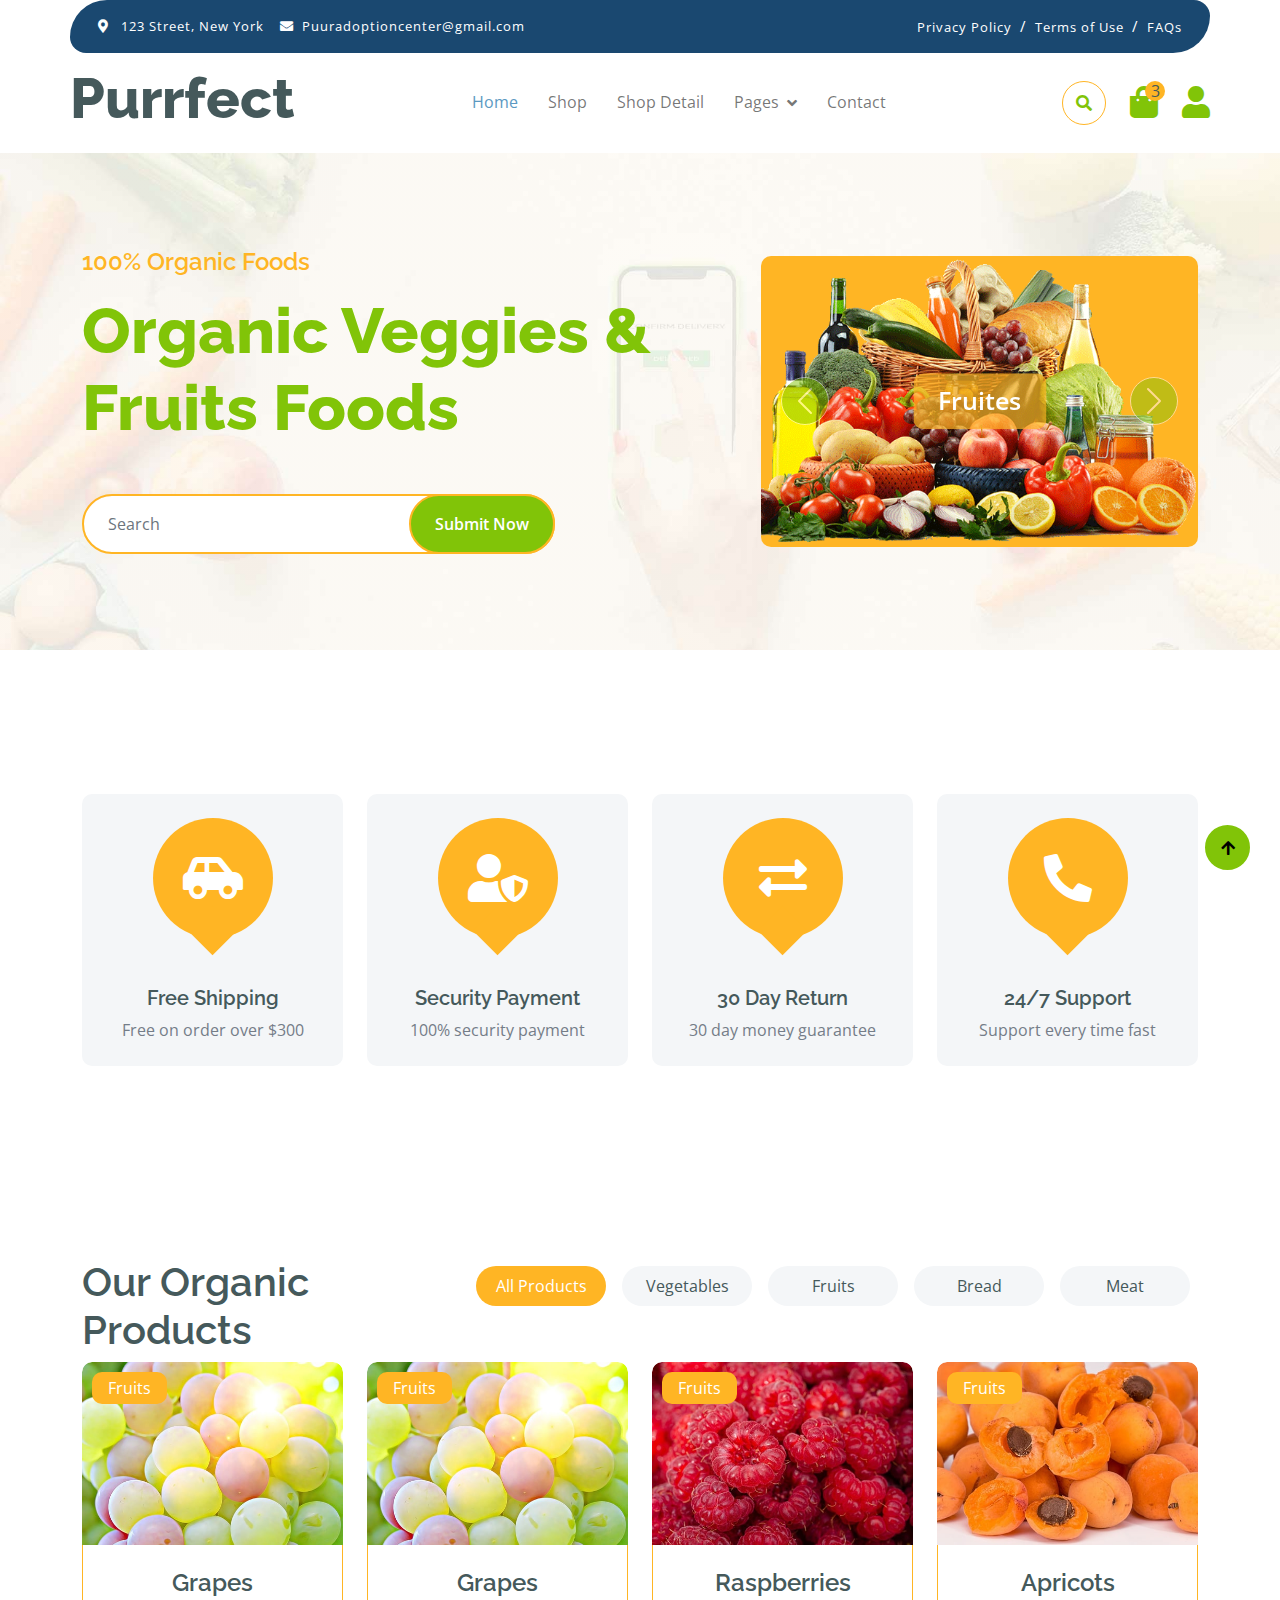
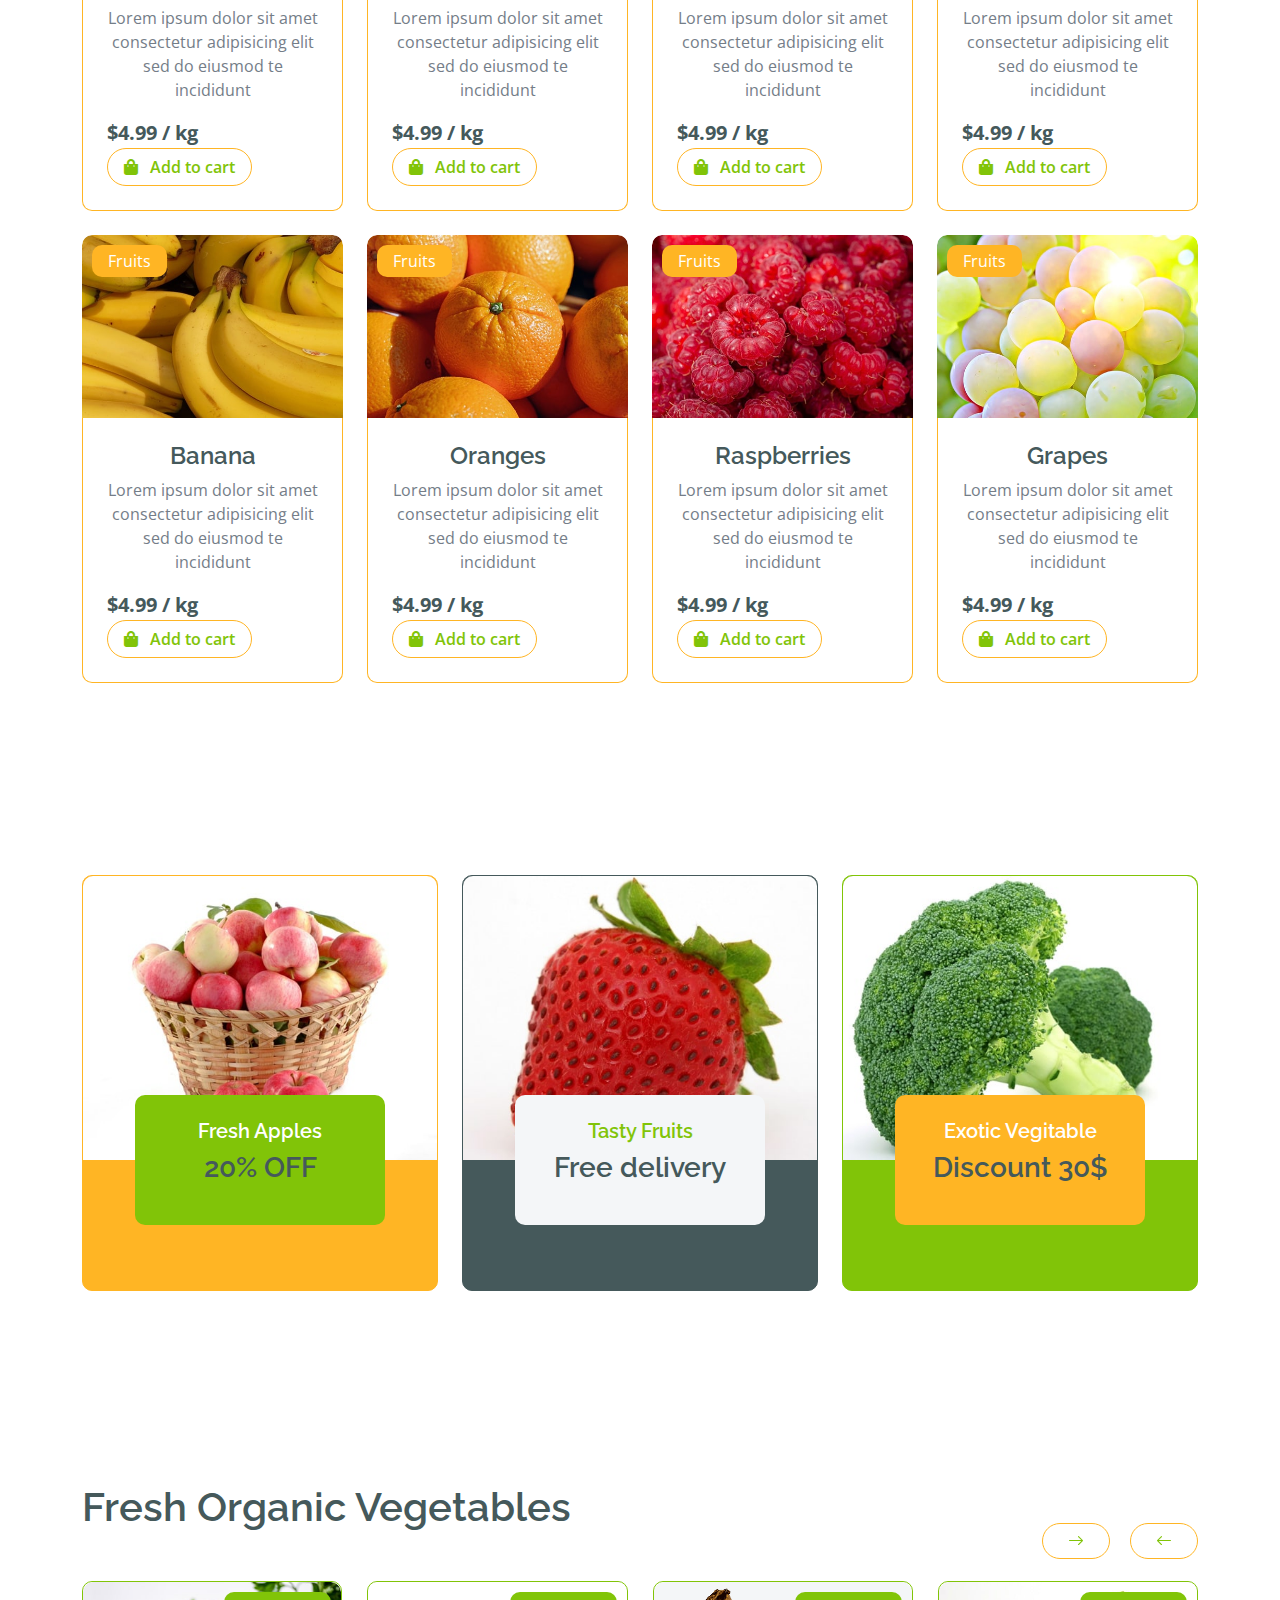
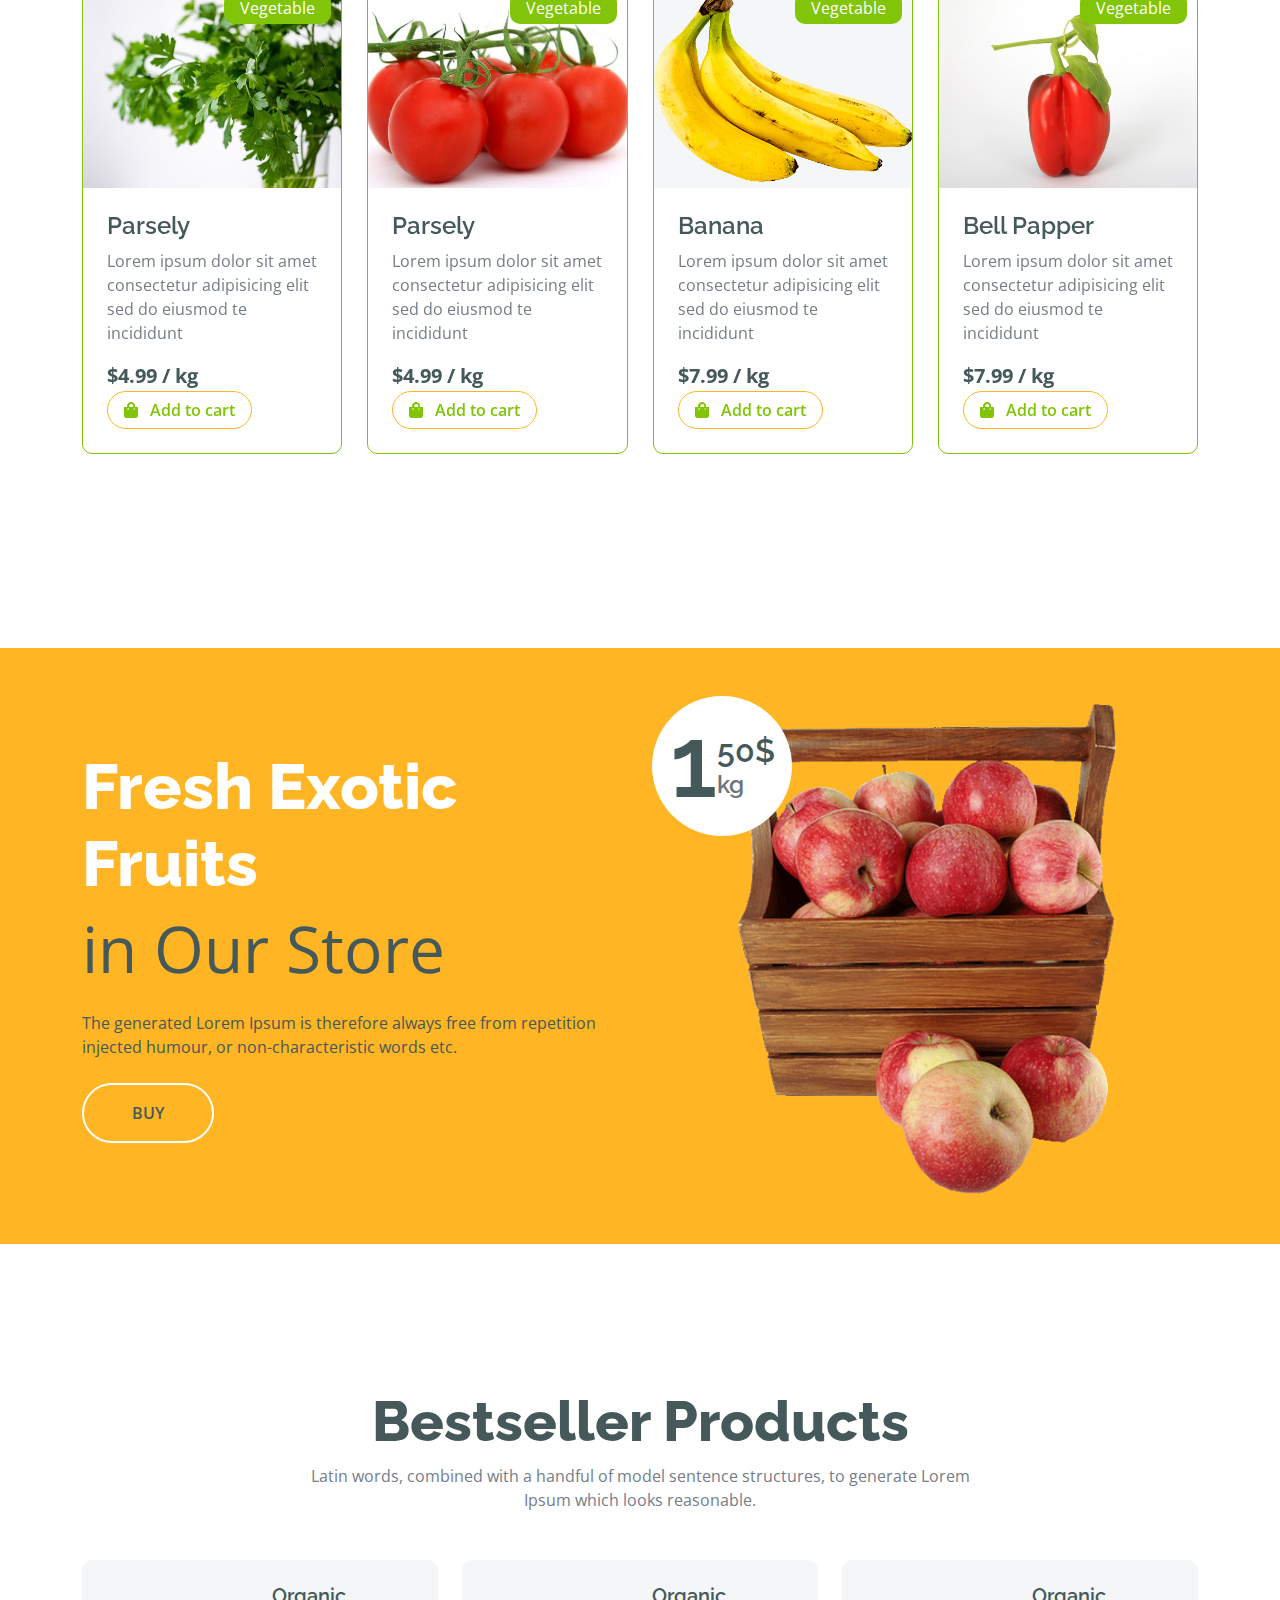
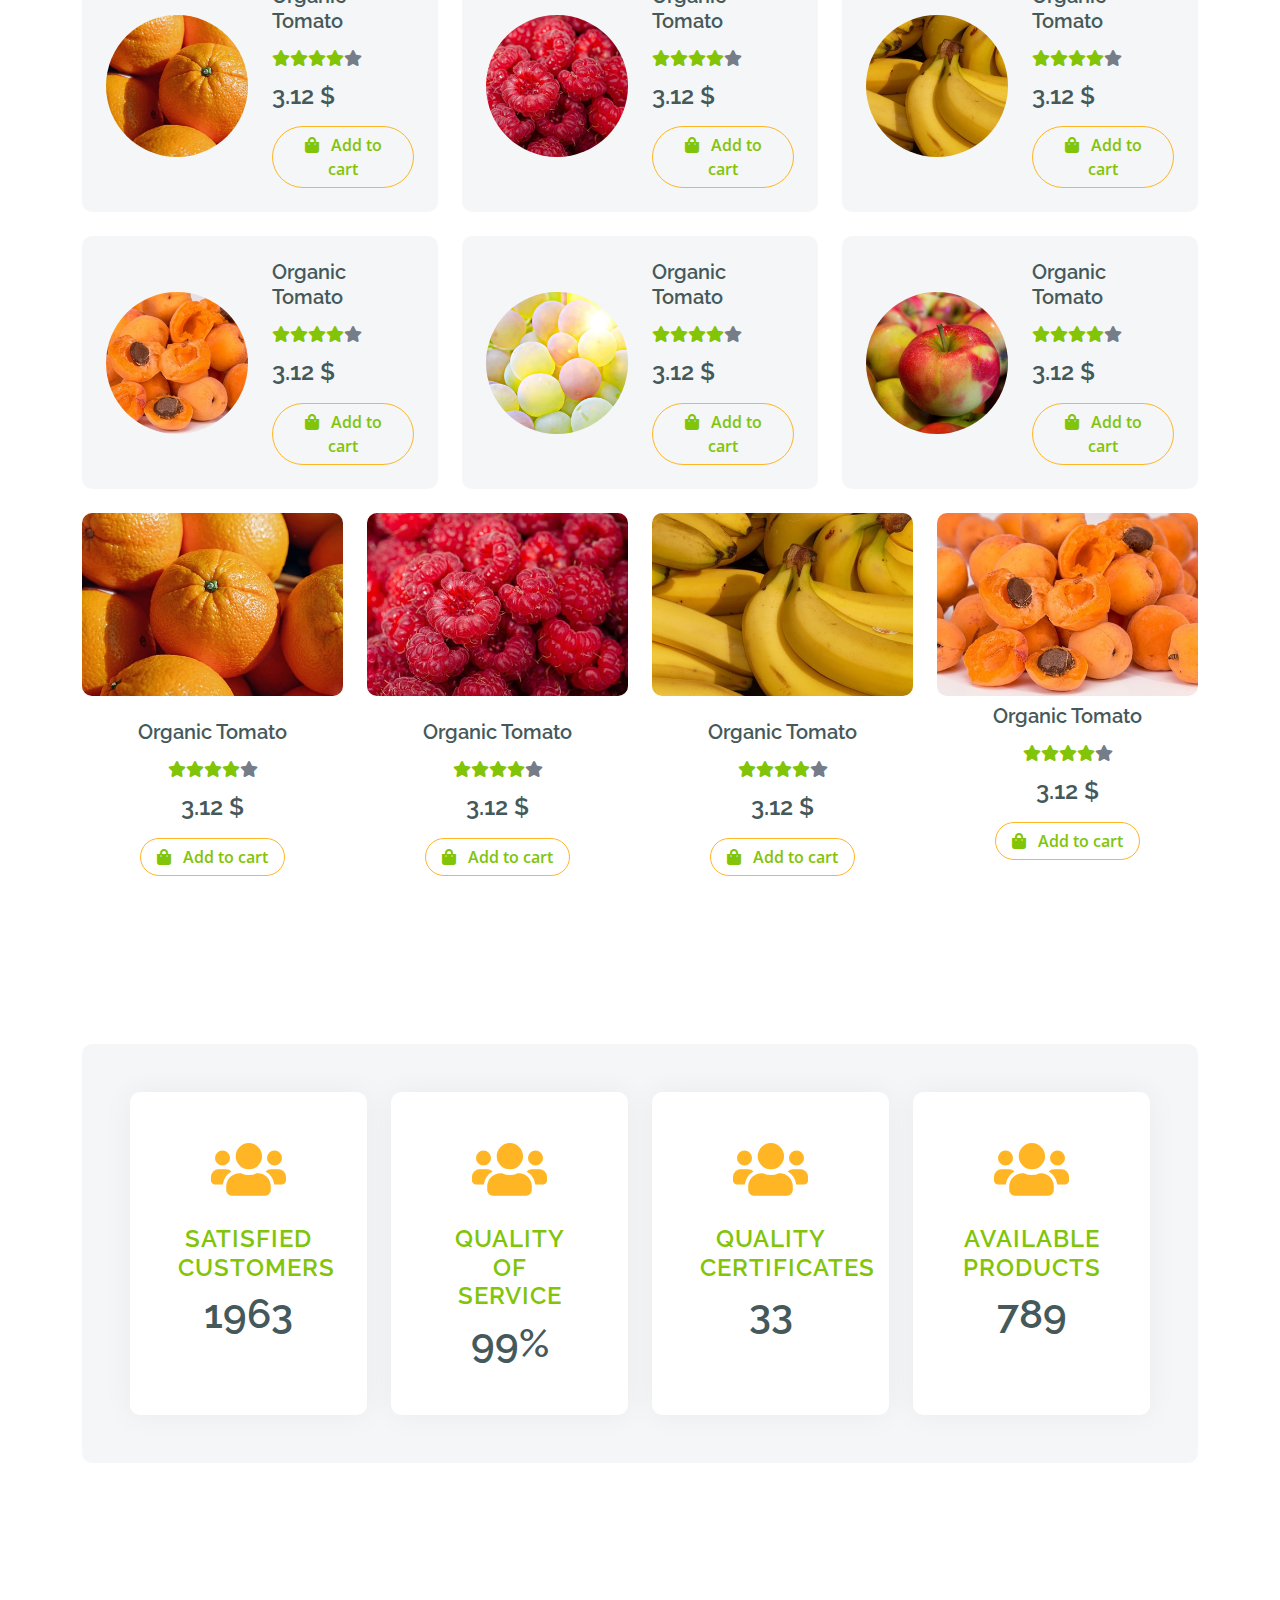
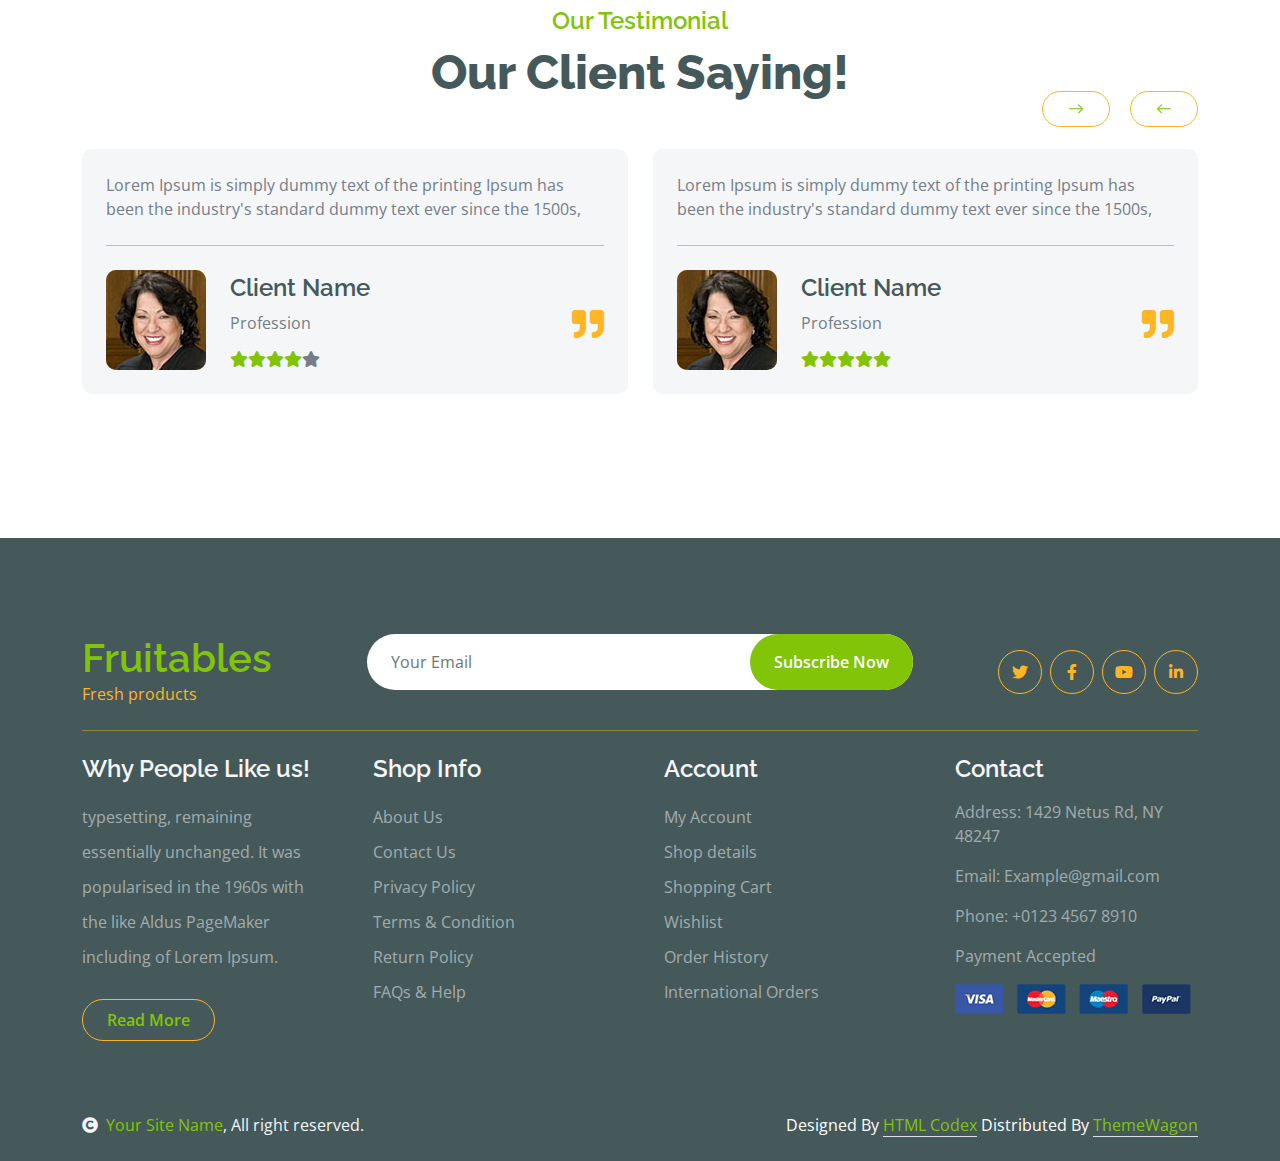
==== commit c5641be5: "commit 1" ====
--- a/Atividade template/index.html
+++ b/Atividade template/index.html
@@ -3,7 +3,7 @@
 
     <head>
         <meta charset="utf-8">
-        <title>Fruitables - Vegetable Website Template</title>
+        <title>Puurfect - Adoption Center</title>
         <meta content="width=device-width, initial-scale=1.0" name="viewport">
         <meta content="" name="keywords">
         <meta content="" name="description">
@@ -40,22 +40,22 @@
 
         <!-- Navbar start -->
         <div class="container-fluid fixed-top">
-            <div class="container topbar bg-primary d-none d-lg-block">
+            <div class="container topbar d-none d-lg-block">
                 <div class="d-flex justify-content-between">
                     <div class="top-info ps-2">
-                        <small class="me-3"><i class="fas fa-map-marker-alt me-2 text-secondary"></i> <a href="#" class="text-white">123 Street, New York</a></small>
-                        <small class="me-3"><i class="fas fa-envelope me-2 text-secondary"></i><a href="#" class="text-white">Email@Example.com</a></small>
+                        <small class="me-3"><i class="fas fa-map-marker-alt me-2 text-white"></i> <a href="#" class="text-white">123 Street, New York</a></small>
+                        <small class="me-3"><i class="fas fa-envelope me-2 text-white"></i><a href="#" class="text-white">Puuradoptioncenter@gmail.com</a></small>
                     </div>
                     <div class="top-link pe-2">
                         <a href="#" class="text-white"><small class="text-white mx-2">Privacy Policy</small>/</a>
                         <a href="#" class="text-white"><small class="text-white mx-2">Terms of Use</small>/</a>
-                        <a href="#" class="text-white"><small class="text-white ms-2">Sales and Refunds</small></a>
+                        <a href="#" class="text-white"><small class="text-white ms-2">FAQs</small></a>
                     </div>
                 </div>
             </div>
             <div class="container px-0">
                 <nav class="navbar navbar-light bg-white navbar-expand-xl">
-                    <a href="index.html" class="navbar-brand"><h1 class="text-primary display-6">Fruitables</h1></a>
+                    <a href="index.html" class="navbar-brand"><h1 class="display-4">Purrfect</h1></a>
                     <button class="navbar-toggler py-2 px-3" type="button" data-bs-toggle="collapse" data-bs-target="#navbarCollapse">
                         <span class="fa fa-bars text-primary"></span>
                     </button>
@@ -67,9 +67,7 @@
                             <div class="nav-item dropdown">
                                 <a href="#" class="nav-link dropdown-toggle" data-bs-toggle="dropdown">Pages</a>
                                 <div class="dropdown-menu m-0 bg-secondary rounded-0">
-                                    <a href="cart.html" class="dropdown-item">Cart</a>
                                     <a href="chackout.html" class="dropdown-item">Chackout</a>
-                                    <a href="testimonial.html" class="dropdown-item">Testimonial</a>
                                     <a href="404.html" class="dropdown-item">404 Page</a>
                                 </div>
                             </div>
--- a/Atividade template/css/style.css
+++ b/Atividade template/css/style.css
@@ -0,0 +1,499 @@
+
+/*** Spinner Start ***/
+#spinner {
+    opacity: 0;
+    visibility: hidden;
+    transition: opacity .8s ease-out, visibility 0s linear .5s;
+    z-index: 99999;
+ }
+
+ #spinner.show {
+     transition: opacity .8s ease-out, visibility 0s linear .0s;
+     visibility: visible;
+     opacity: 1;
+ }
+
+ .back-to-top {
+    position: fixed;
+    right: 30px;
+    bottom: 30px;
+    display: flex;
+    width: 45px;
+    height: 45px;
+    align-items: center;
+    justify-content: center;
+    transition: 0.5s;
+    z-index: 99;
+}
+/*** Spinner End ***/
+
+
+/*** Button Start ***/
+.btn {
+    font-weight: 600;
+    transition: .5s;
+}
+
+.btn-square {
+    width: 32px;
+    height: 32px;
+}
+
+.btn-sm-square {
+    width: 34px;
+    height: 34px;
+}
+
+.btn-md-square {
+    width: 44px;
+    height: 44px;
+}
+
+.btn-lg-square {
+    width: 56px;
+    height: 56px;
+}
+
+.btn-square,
+.btn-sm-square,
+.btn-md-square,
+.btn-lg-square {
+    padding: 0;
+    display: flex;
+    align-items: center;
+    justify-content: center;
+    font-weight: normal;
+}
+
+.btn.border-secondary {
+    transition: 0.5s;
+}
+
+.btn.border-secondary:hover {
+    background: var(--bs-secondary) !important;
+    color: var(--bs-white) !important;
+}
+
+/*** Topbar Start ***/
+.fixed-top {
+    transition: 0.5s;
+    background: var(--bs-white);
+    border: 0;
+}
+
+.topbar {
+    padding: 20px;
+    border-radius: 230px 100px;
+    background: #1A4870;
+}
+
+.topbar .top-info {
+    font-size: 15px;
+    line-height: 0;
+    letter-spacing: 1px;
+    display: flex;
+    align-items: center;
+
+}
+
+.topbar .top-link {
+    font-size: 15px;
+    line-height: 0;
+    letter-spacing: 1px;
+    display: flex;
+    align-items: center;
+}
+
+.topbar .top-link a {
+    letter-spacing: 1px;
+}
+
+.topbar .top-link a small:hover {
+    color: #5B99C2 !important;
+    transition: 0.5s;
+}
+
+.topbar .top-link a small:hover i {
+    color: #5B99C2 !important;
+}
+/*** Topbar End ***/
+
+/*** Navbar Start ***/
+.navbar .navbar-nav .nav-link {
+    padding: 10px 15px;
+    font-size: 16px;
+    transition: .5s;
+}
+
+.navbar {
+    height: 100px;
+    border-bottom: 1px solid rgba(255, 255, 255, .1);
+}
+
+.navbar .navbar-nav .nav-link:hover,
+.navbar .navbar-nav .nav-link.active,
+.fixed-top.bg-white .navbar .navbar-nav .nav-link:hover,
+.fixed-top.bg-white .navbar .navbar-nav .nav-link.active {
+    color: #5B99C2;
+}
+
+.navbar .dropdown-toggle::after {
+    border: none;
+    content: "\f107";
+    font-family: "Font Awesome 5 Free";
+    font-weight: 700;
+    vertical-align: middle;
+    margin-left: 8px;
+}
+
+@media (min-width: 1200px) {
+    .navbar .nav-item .dropdown-menu {
+        display: block;
+        visibility: hidden;
+        top: 100%;
+        transform: rotateX(-75deg);
+        transform-origin: 0% 0%;
+        border: 0;
+        transition: .5s;
+        opacity: 0;
+    }
+}
+
+.dropdown .dropdown-menu a:hover {
+    background: #5B99C2;
+    color: var(--bs-white);
+}
+
+.navbar .nav-item:hover .dropdown-menu {
+    transform: rotateX(0deg);
+    visibility: visible;
+    background: var(--bs-light) !important;
+    border-radius: 10px !important;
+    transition: .5s;
+    opacity: 1;
+}
+
+#searchModal .modal-content {
+    background: rgba(255, 255, 255, .8);
+}
+/*** Navbar End ***/
+
+/*** Hero Header ***/
+.hero-header {
+    background: linear-gradient(rgba(248, 223, 173, 0.1), rgba(248, 223, 173, 0.1)), url(../img/hero-img.jpg);
+    background-position: center center;
+    background-repeat: no-repeat;
+    background-size: cover;
+}
+
+.carousel-item {
+    position: relative;
+}
+
+.carousel-item a {
+    position: absolute;
+    top: 50%;
+    left: 50%;
+    transform: translate(-50%, -50%);
+    font-size: 25px;
+    background: linear-gradient(rgba(255, 181, 36, 0.7), rgba(255, 181, 36, 0.7));
+}
+
+.carousel-control-next,
+.carousel-control-prev {
+    width: 48px;
+    height: 48px;
+    border-radius: 48px;
+    border: 1px solid var(--bs-white);
+    background: var(--bs-primary);
+    position: absolute;
+    top: 50%;
+    transform: translateY(-50%);
+}
+
+.carousel-control-next {
+    margin-right: 20px;
+}
+
+.carousel-control-prev {
+    margin-left: 20px;
+}
+
+.page-header {
+    position: relative;
+    background: linear-gradient(rgba(0, 0, 0, 0.3), rgba(0, 0, 0, 0.3)), url(../img/cart-page-header-img.jpg);
+    background-position: center center;
+    background-repeat: no-repeat;
+    background-size: cover;
+}
+
+@media (min-width: 992px) {
+    .hero-header,
+    .page-header {
+        margin-top: 152px !important;
+    }
+}
+
+@media (max-width: 992px) {
+    .hero-header,
+    .page-header {
+        margin-top: 97px !important;
+    }
+}
+/*** Hero Header end ***/
+
+
+/*** featurs Start ***/
+.featurs .featurs-item .featurs-icon {
+    position: relative;
+    width: 120px;
+    height: 120px;
+}
+
+.featurs .featurs-item .featurs-icon::after {
+    content: "";
+    width: 35px;
+    height: 35px;
+    background: var(--bs-secondary);
+    position: absolute;
+    bottom: -10px;
+    transform: translate(-50%);
+    transform: rotate(45deg);
+    background: var(--bs-secondary);
+    
+}
+/*** featurs End ***/
+
+
+/*** service Start ***/
+.service .service-item .service-content {
+    position: relative;
+    width: 250px; 
+    height: 130px; 
+    top: -50%; 
+    left: 50%; 
+    transform: translate(-50%, -50%);
+}
+
+/*** service End ***/
+
+
+/*** Fruits Start ***/
+.fruite .tab-class .nav-item a.active {
+    background: var(--bs-secondary) !important;
+}
+
+.fruite .tab-class .nav-item a.active span {
+    color: var(--bs-white) !important; 
+}
+
+.fruite .fruite-categorie .fruite-name {
+    line-height: 40px;
+}
+
+.fruite .fruite-categorie .fruite-name a {
+    transition: 0.5s;
+}
+
+.fruite .fruite-categorie .fruite-name a:hover {
+    color: var(--bs-secondary);
+}
+
+.fruite .fruite-item {
+    height: 100%;
+    transition: 0.5s;
+}
+.fruite .fruite-item:hover {
+    box-shadow: 0 0 55px rgba(0, 0, 0, 0.4);
+}
+
+.fruite .fruite-item .fruite-img {
+    overflow: hidden;
+    transition: 0.5s;
+    border-radius: 10px 10px 0 0;
+}
+
+.fruite .fruite-item .fruite-img img {
+    transition: 0.5s;
+}
+
+.fruite .fruite-item .fruite-img img:hover {
+    transform: scale(1.3);
+}
+/*** Fruits End ***/
+
+
+/*** vesitable Start ***/
+.vesitable .vesitable-item {
+    height: 100%;
+    transition: 0.5s;
+}
+
+.vesitable .vesitable-item:hover {
+    box-shadow: 0 0 55px rgba(0, 0, 0, 0.4);
+}
+
+.vesitable .vesitable-item .vesitable-img {
+    overflow: hidden;
+    transition: 0.5s;
+    border-radius: 10px 10px 0 0;
+}
+
+.vesitable .vesitable-item .vesitable-img img {
+    transition: 0.5s;
+}
+
+.vesitable .vesitable-item .vesitable-img img:hover {
+    transform: scale(1.2);
+}
+
+.vesitable .owl-stage {
+    margin: 50px 0;
+    position: relative;
+}
+
+.vesitable .owl-nav .owl-prev {
+    position: absolute;
+    top: -8px;
+    right: 0;
+    color: var(--bs-primary);
+    padding: 5px 25px;
+    border: 1px solid var(--bs-secondary);
+    border-radius: 20px;
+    transition: 0.5s;
+
+}
+
+.vesitable .owl-nav .owl-prev:hover {
+    background: var(--bs-secondary);
+    color: var(--bs-white);
+}
+
+.vesitable .owl-nav .owl-next {
+    position: absolute;
+    top: -8px;
+    right: 88px;
+    color: var(--bs-primary);
+    padding: 5px 25px;
+    border: 1px solid var(--bs-secondary);
+    border-radius: 20px;
+    transition: 0.5s;
+}
+
+.vesitable .owl-nav .owl-next:hover {
+    background: var(--bs-secondary);
+    color: var(--bs-white);
+}
+/*** vesitable End ***/
+
+
+/*** Banner Section Start ***/
+.banner .banner-btn:hover {
+    background: var(--bs-primary);
+}
+/*** Banner Section End ***/
+
+
+/*** Facts Start ***/
+.counter {
+    height: 100%;
+    text-align: center;
+    box-shadow: 0 0 30px rgba(0, 0, 0, 0.05);
+}
+
+.counter i {
+    font-size: 60px;
+    margin-bottom: 25px;
+}
+
+.counter h4 {
+    color: var(--bs-primary);
+    letter-spacing: 1px;
+    text-transform: uppercase;
+}
+
+.counter h1 {
+    margin-bottom: 0;
+}
+/*** Facts End ***/
+
+
+/*** testimonial Start ***/
+.testimonial .owl-nav .owl-prev {
+    position: absolute;
+    top: -58px;
+    right: 0;
+    color: var(--bs-primary);
+    padding: 5px 25px;
+    border: 1px solid var(--bs-secondary);
+    border-radius: 20px;
+    transition: 0.5s;
+}
+
+.testimonial .owl-nav .owl-prev:hover {
+    background: var(--bs-secondary);
+    color: var(--bs-white);
+}
+
+.testimonial .owl-nav .owl-next {
+    position: absolute;
+    top: -58px;
+    right: 88px;
+    color: var(--bs-primary);
+    padding: 5px 25px;
+    border: 1px solid var(--bs-secondary);
+    border-radius: 20px;
+    transition: 0.5s;
+}
+
+.testimonial .owl-nav .owl-next:hover {
+    background: var(--bs-secondary);
+    color: var(--bs-white);
+}
+/*** testimonial End ***/
+
+
+/*** Single Page Start ***/
+.pagination {
+    display: inline-block;
+}
+  
+.pagination a {
+    color: var(--bs-dark);
+    padding: 10px 16px;
+    text-decoration: none;
+    transition: 0.5s;
+    border: 1px solid var(--bs-secondary);
+    margin: 0 4px;
+}
+  
+.pagination a.active {
+    background-color: var(--bs-primary);
+    color: var(--bs-light);
+    border: 1px solid var(--bs-secondary);
+}
+  
+.pagination a:hover:not(.active) {background-color: var(--bs-primary)}
+
+.nav.nav-tabs .nav-link.active {
+    border-bottom: 2px solid var(--bs-secondary) !important;
+}
+/*** Single Page End ***/
+
+
+/*** Footer Start ***/
+.footer .footer-item .btn-link {
+    line-height: 35px;
+    color: rgba(255, 255, 255, .5);
+    transition: 0.5s;
+}
+
+.footer .footer-item .btn-link:hover {
+    color: var(--bs-secondary) !important;
+}
+
+.footer .footer-item p.mb-4 {
+    line-height: 35px;
+}
+/*** Footer End ***/
+
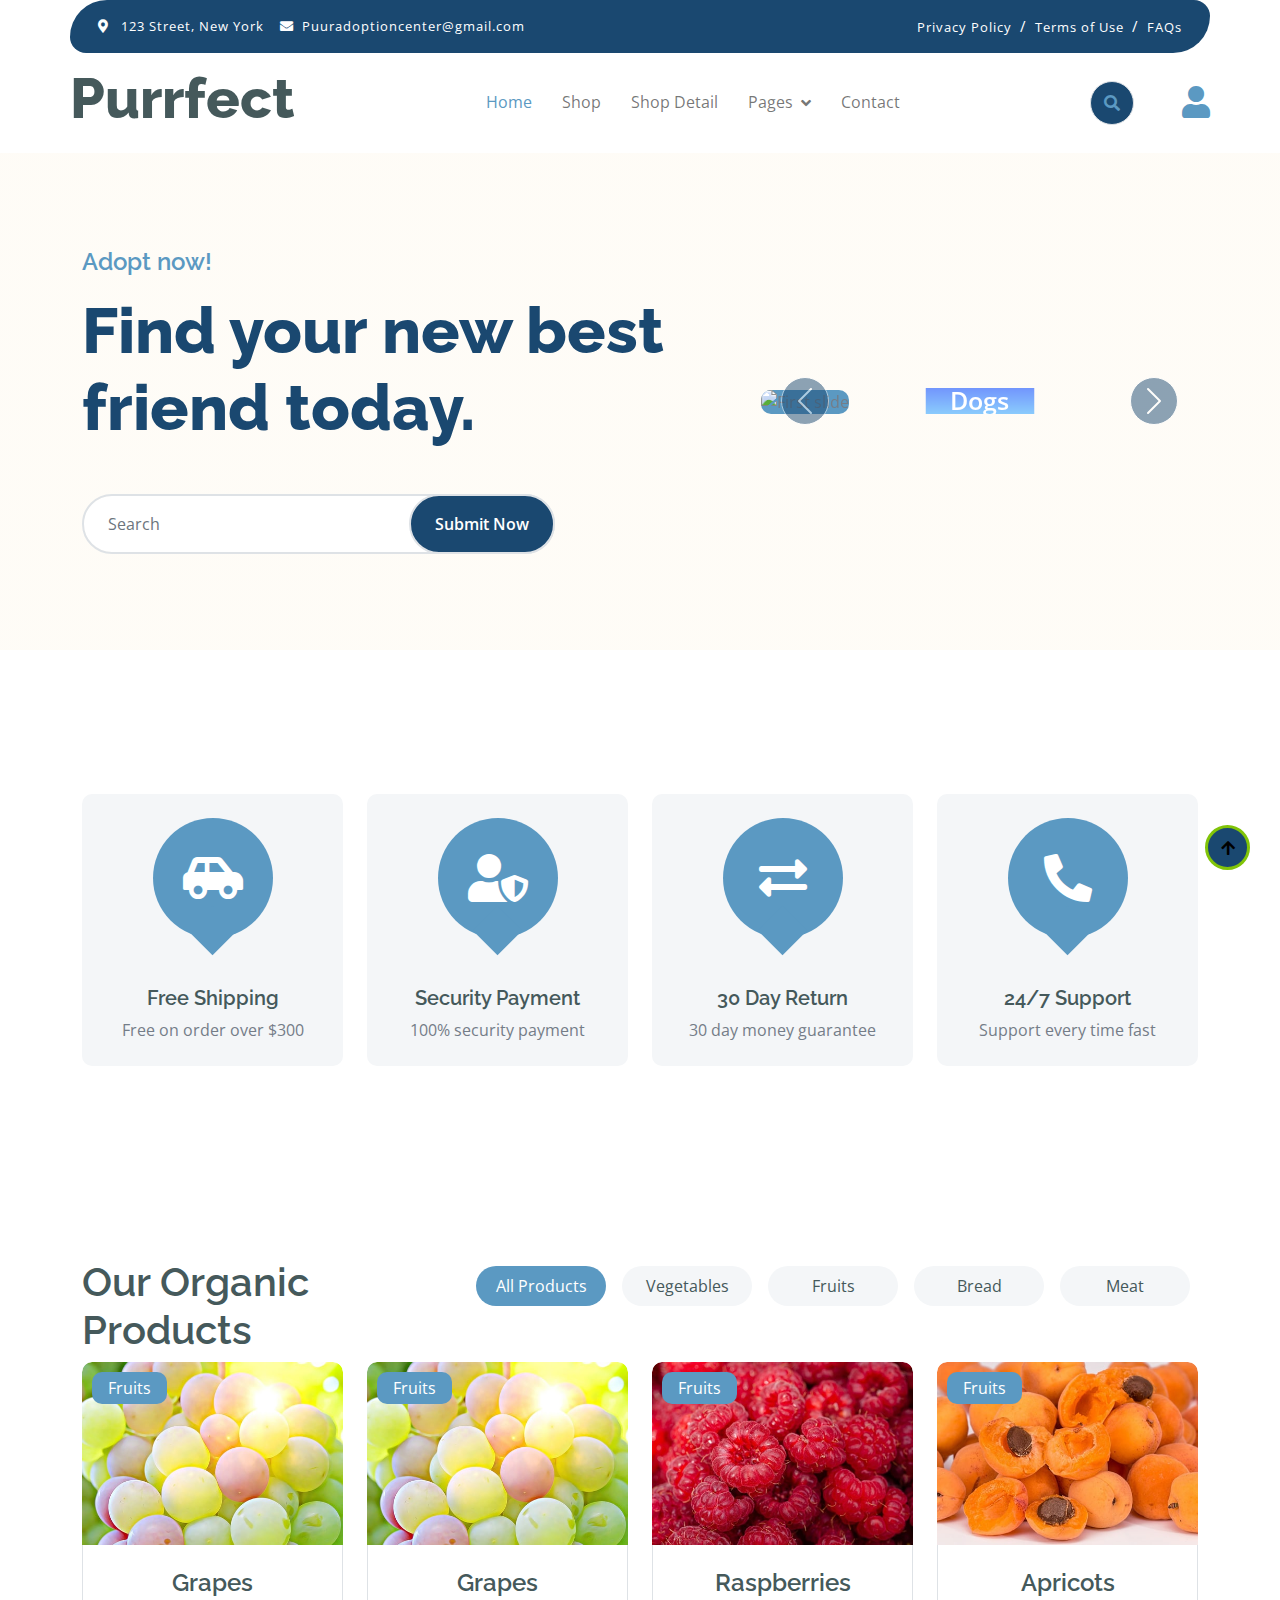
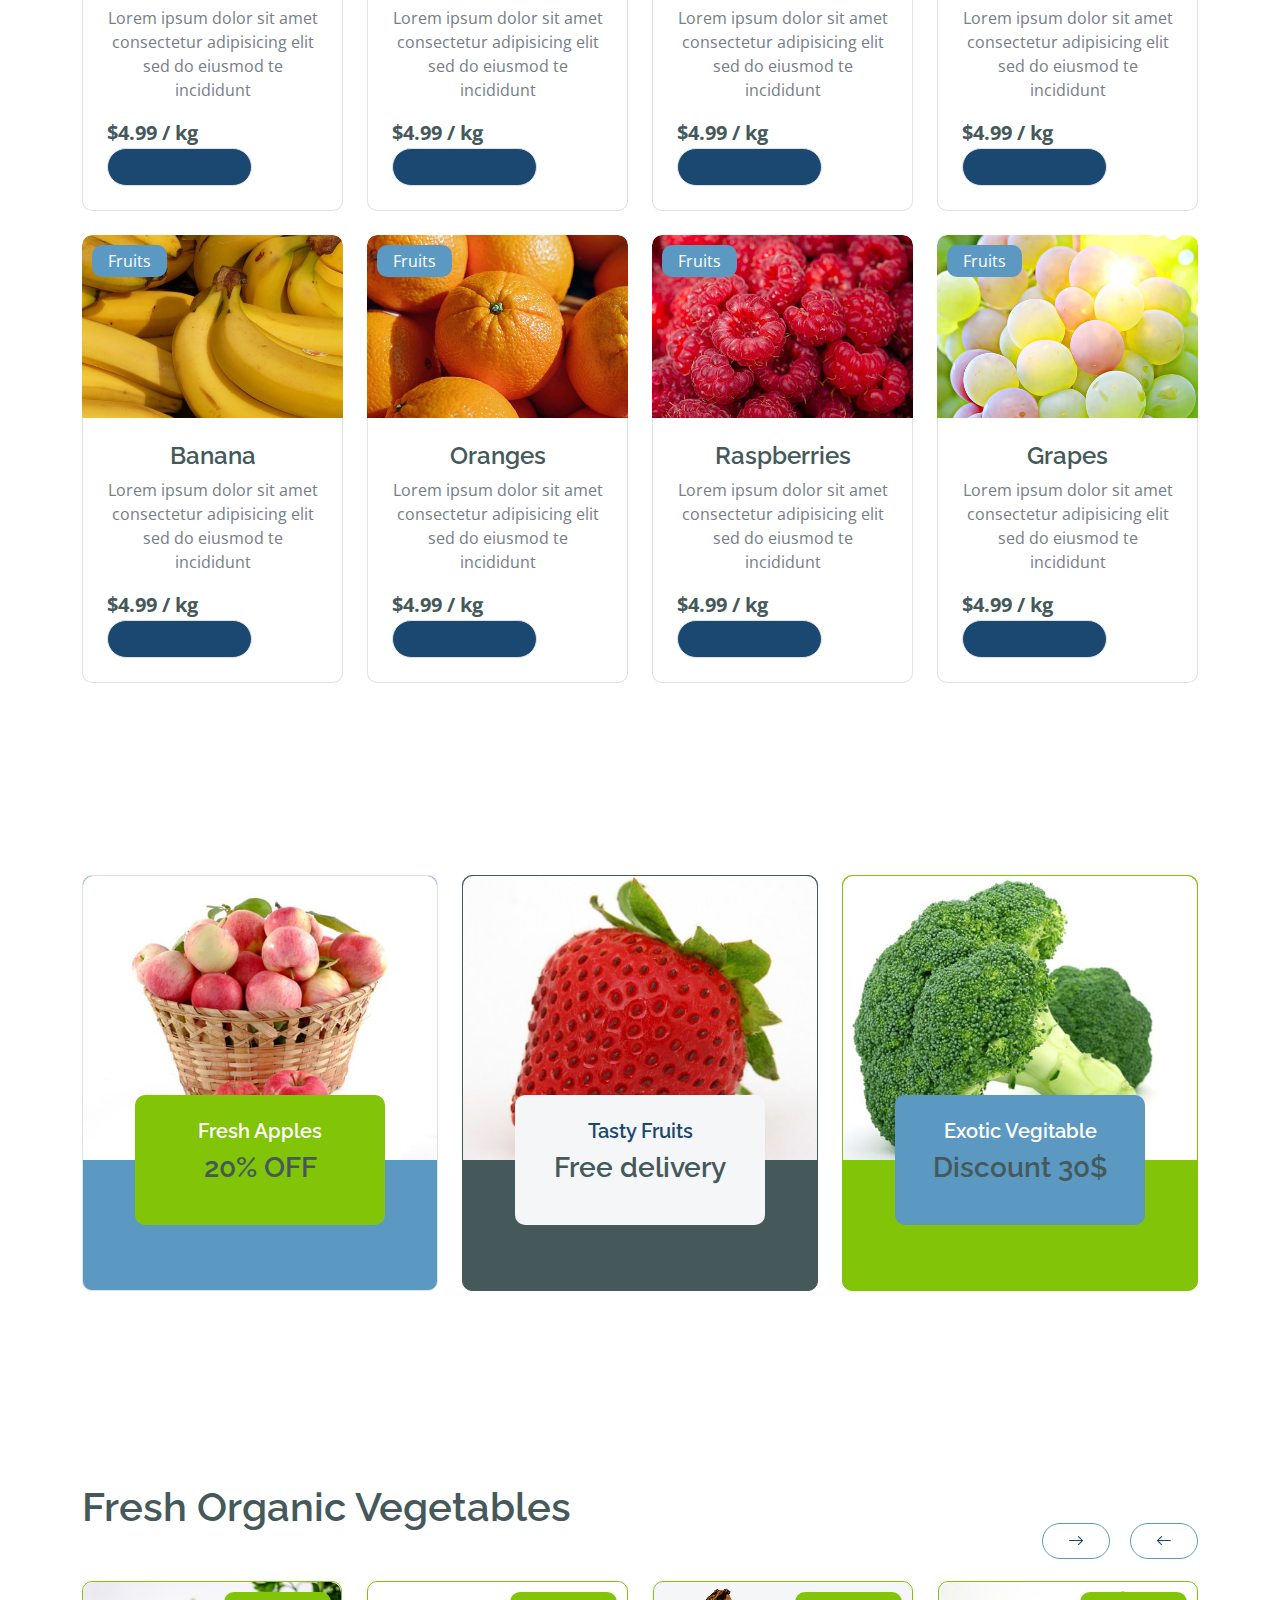
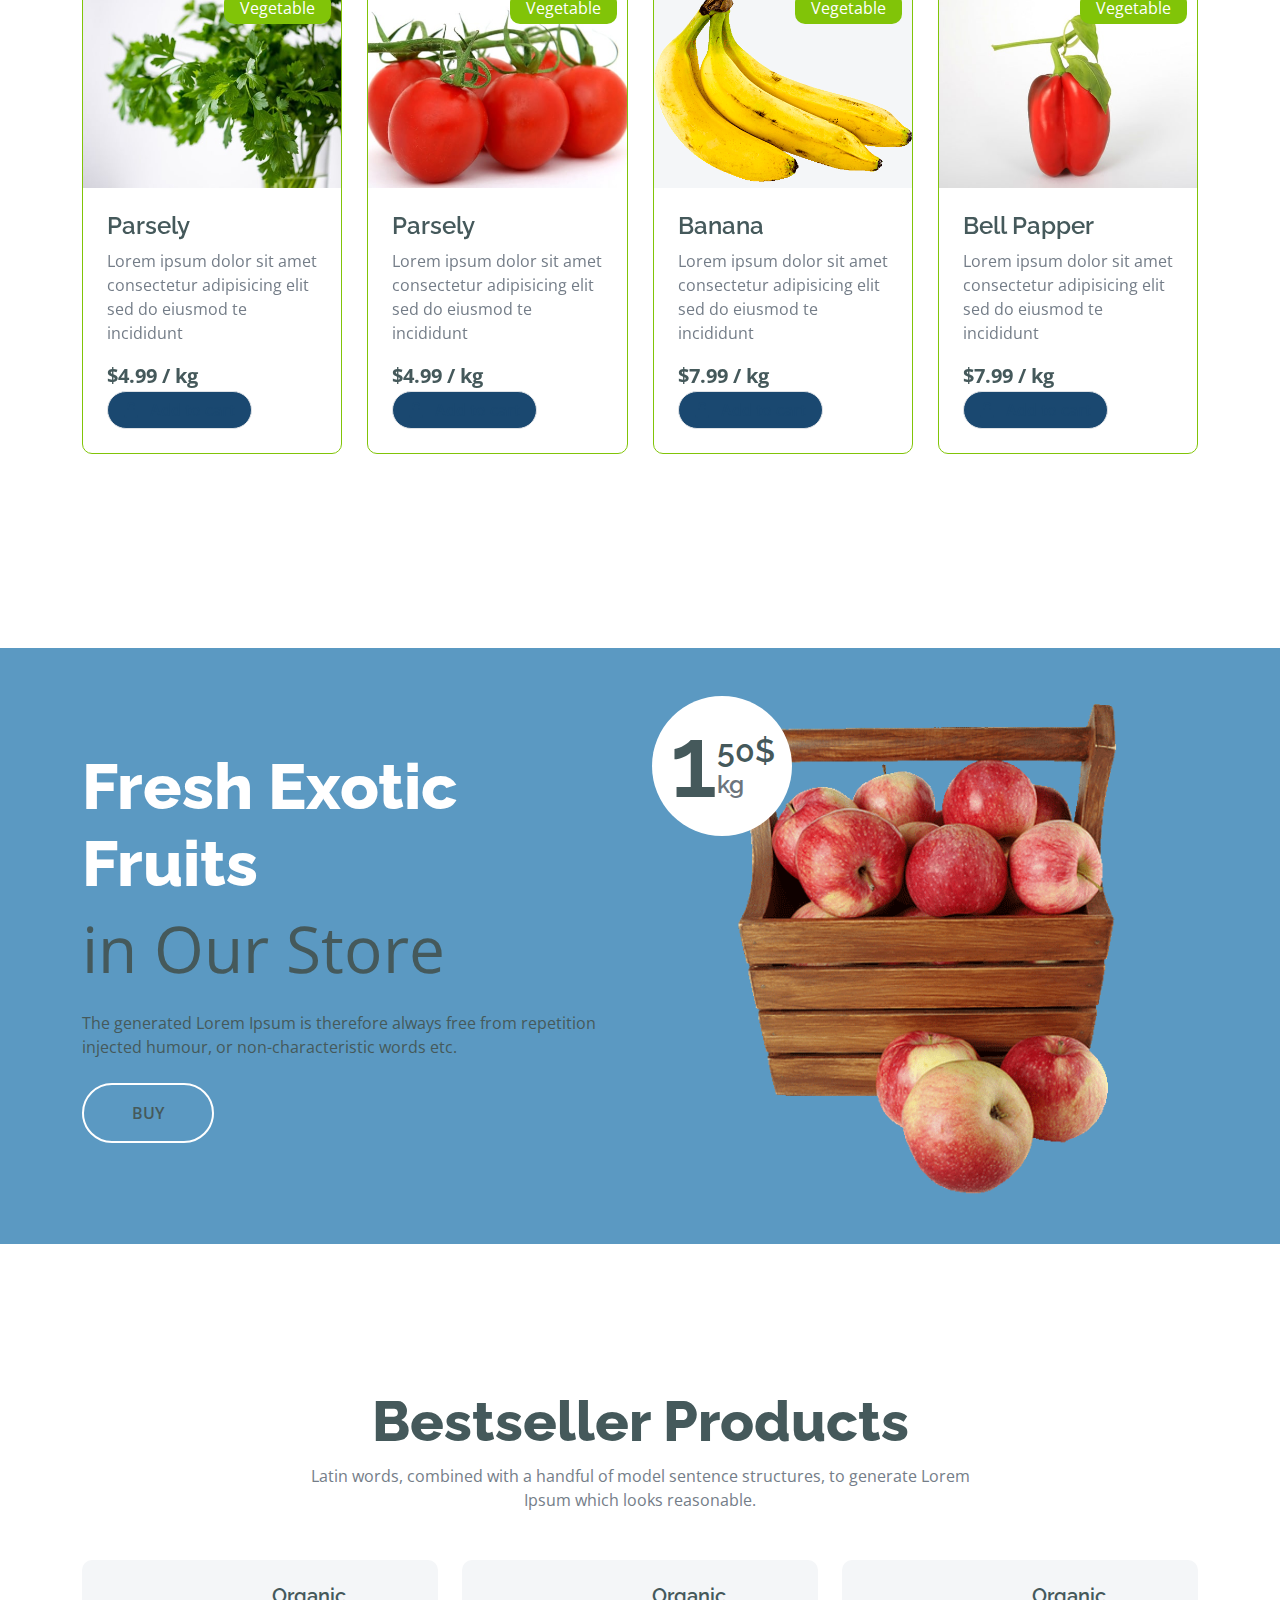
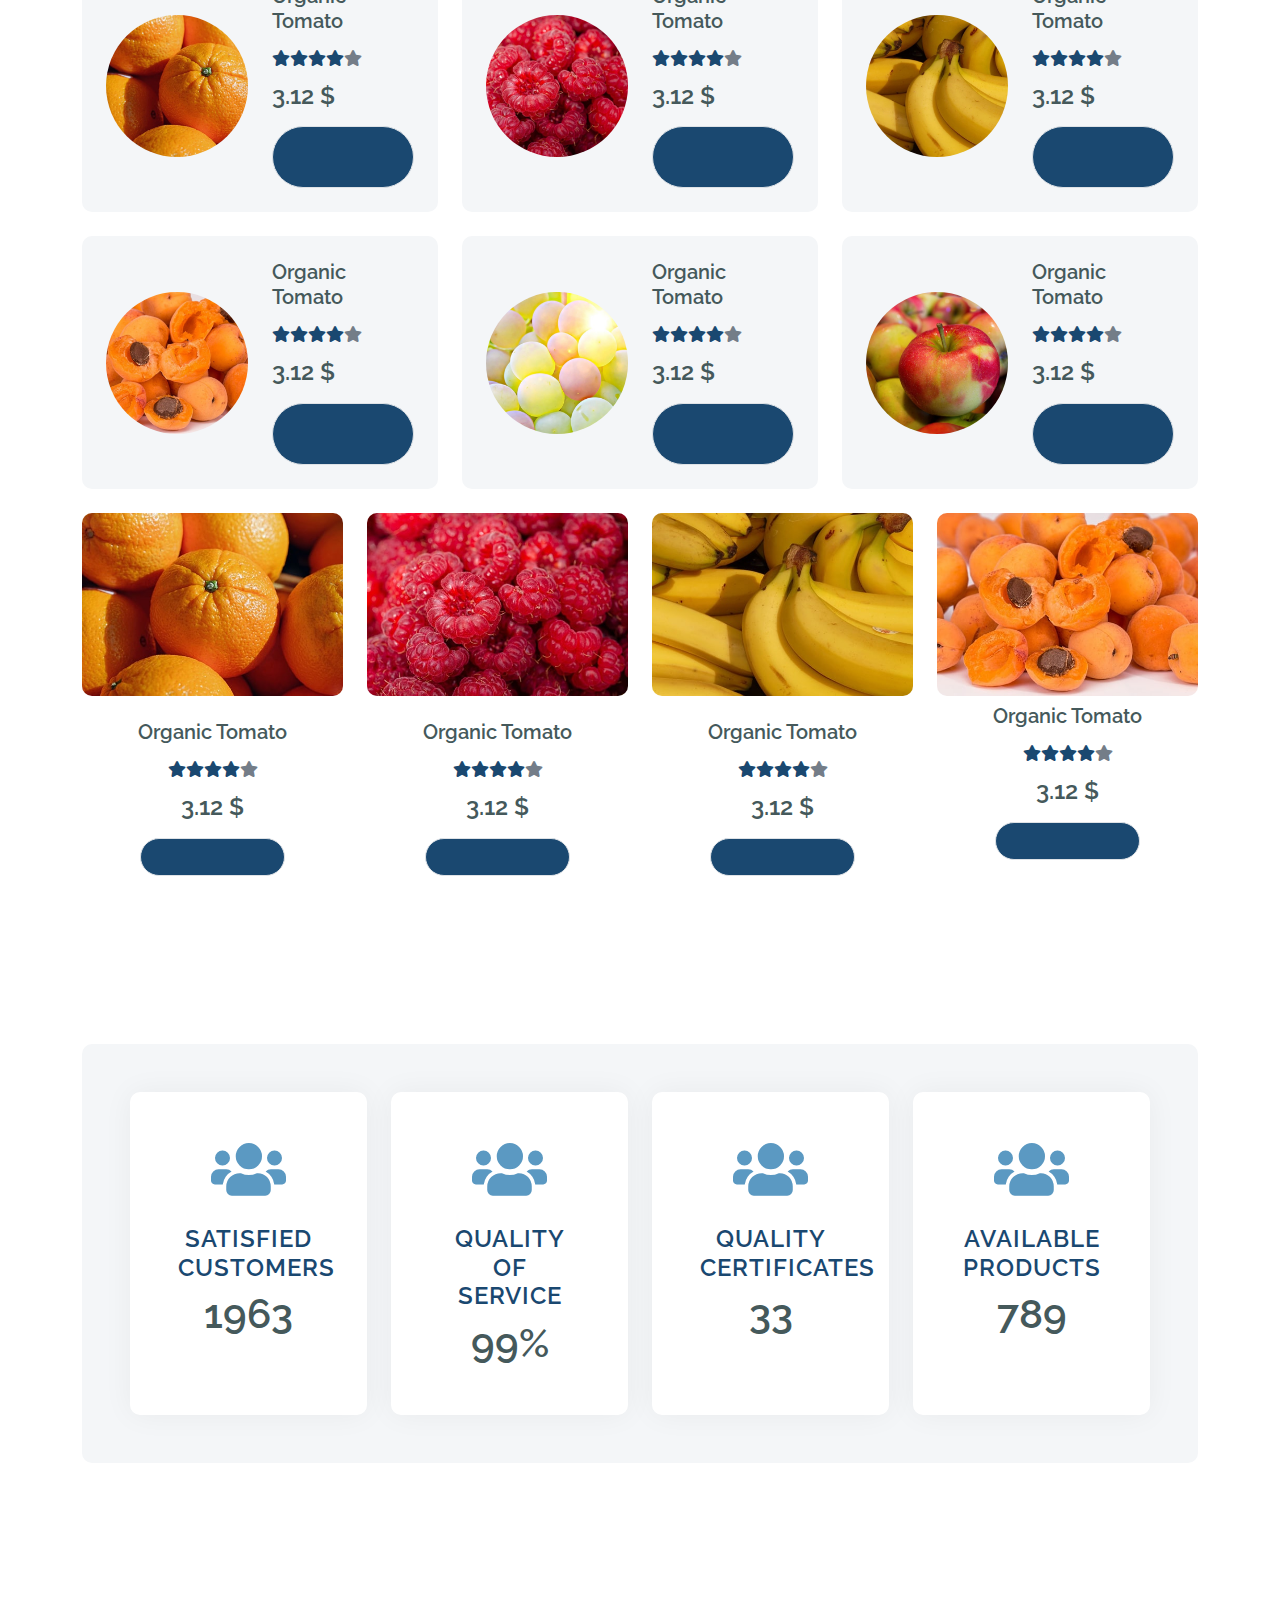
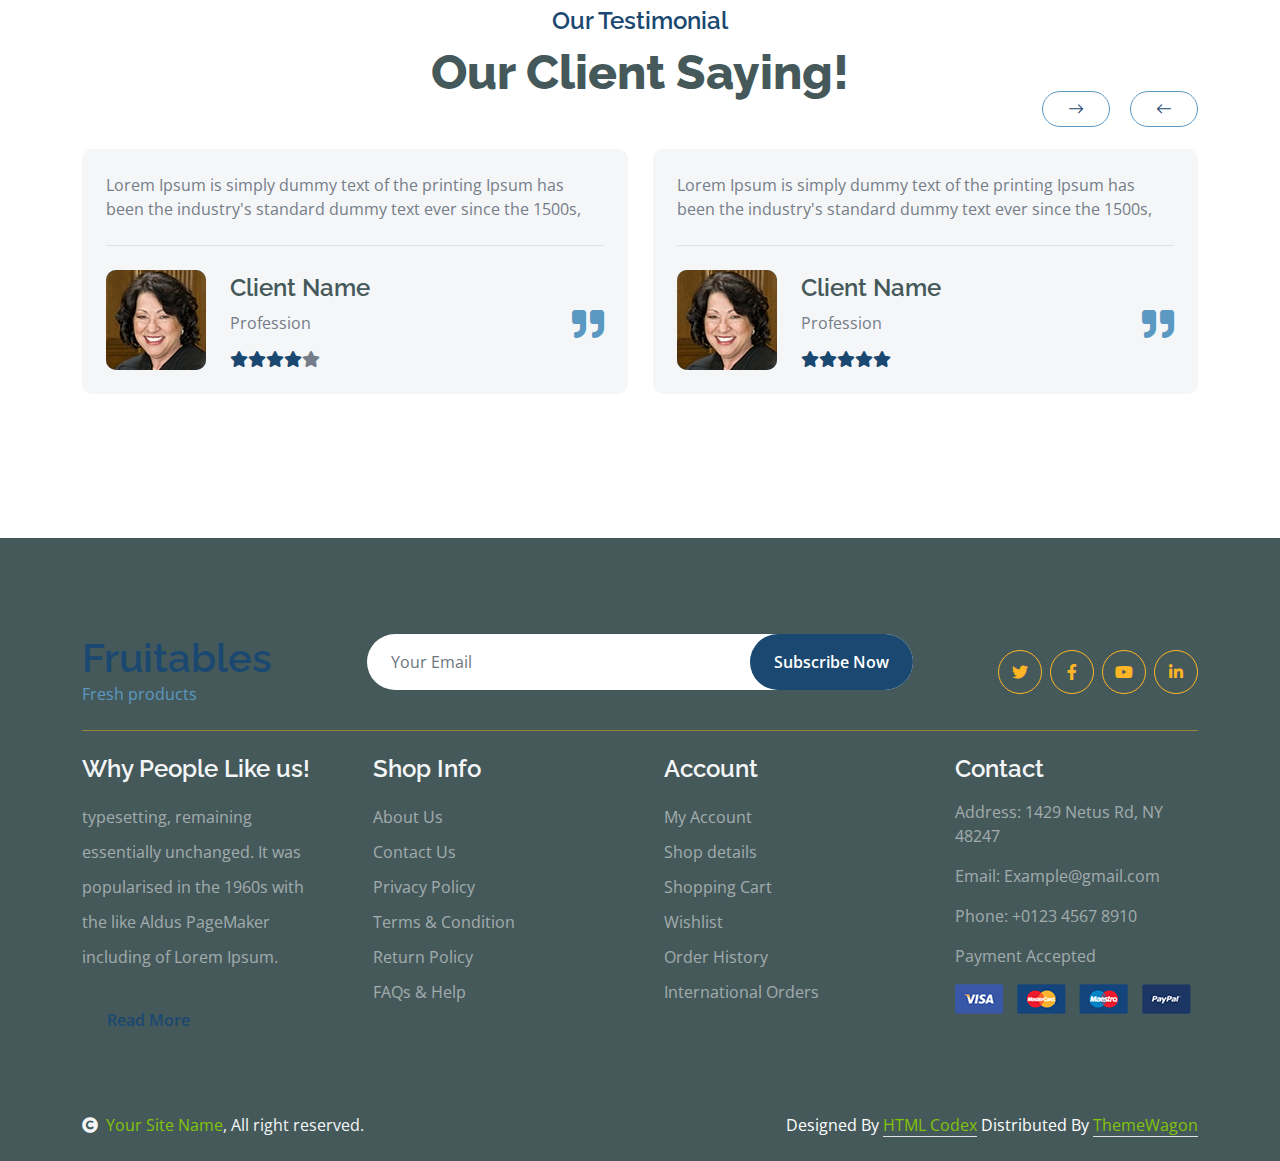
==== commit 54084492: "commit 2" ====
--- a/Atividade template/index.html
+++ b/Atividade template/index.html
@@ -33,7 +33,7 @@
 
         <!-- Spinner Start -->
         <div id="spinner" class="show w-100 vh-100 bg-white position-fixed translate-middle top-50 start-50  d-flex align-items-center justify-content-center">
-            <div class="spinner-grow text-primary" role="status"></div>
+            <div class="spinner-grow text-secondary" role="status"></div>
         </div>
         <!-- Spinner End -->
 
@@ -67,20 +67,18 @@
                             <div class="nav-item dropdown">
                                 <a href="#" class="nav-link dropdown-toggle" data-bs-toggle="dropdown">Pages</a>
                                 <div class="dropdown-menu m-0 bg-secondary rounded-0">
-                                    <a href="chackout.html" class="dropdown-item">Chackout</a>
+                                    <a href="chackout.html" class="dropdown-item">Adopt</a>
                                     <a href="404.html" class="dropdown-item">404 Page</a>
                                 </div>
                             </div>
                             <a href="contact.html" class="nav-item nav-link">Contact</a>
                         </div>
                         <div class="d-flex m-3 me-0">
-                            <button class="btn-search btn border border-secondary btn-md-square rounded-circle bg-white me-4" data-bs-toggle="modal" data-bs-target="#searchModal"><i class="fas fa-search text-primary"></i></button>
+                            <button class="btn-search btn border btn-md-square rounded-circle bg-white me-4" data-bs-toggle="modal" data-bs-target="#searchModal"><i class="fas fa-search text-secondary"></i></button>
                             <a href="#" class="position-relative me-4 my-auto">
-                                <i class="fa fa-shopping-bag fa-2x"></i>
-                                <span class="position-absolute bg-secondary rounded-circle d-flex align-items-center justify-content-center text-dark px-1" style="top: -5px; left: 15px; height: 20px; min-width: 20px;">3</span>
                             </a>
                             <a href="#" class="my-auto">
-                                <i class="fas fa-user fa-2x"></i>
+                                <i class="fas fa-user fa-2x text-secondary"></i>
                             </a>
                         </div>
                     </div>
@@ -115,23 +113,27 @@
             <div class="container py-5">
                 <div class="row g-5 align-items-center">
                     <div class="col-md-12 col-lg-7">
-                        <h4 class="mb-3 text-secondary">100% Organic Foods</h4>
-                        <h1 class="mb-5 display-3 text-primary">Organic Veggies & Fruits Foods</h1>
+                        <h4 class="mb-3 text-secondary">Adopt now!</h4>
+                        <h1 class="mb-5 display-3 text-primary">Find your new best friend today.</h1>
                         <div class="position-relative mx-auto">
-                            <input class="form-control border-2 border-secondary w-75 py-3 px-4 rounded-pill" type="number" placeholder="Search">
-                            <button type="submit" class="btn btn-primary border-2 border-secondary py-3 px-4 position-absolute rounded-pill text-white h-100" style="top: 0; right: 25%;">Submit Now</button>
+                            <input class="form-control border-2 border w-75 py-3 px-4 rounded-pill" type="number" placeholder="Search">
+                            <button type="submit" class="btn btn-primary border border-2 py-3 px-4 position-absolute rounded-pill text-white h-100" style="top: 0; right: 25%;">Submit Now</button>
                         </div>
                     </div>
                     <div class="col-md-12 col-lg-5">
                         <div id="carouselId" class="carousel slide position-relative" data-bs-ride="carousel">
                             <div class="carousel-inner" role="listbox">
                                 <div class="carousel-item active rounded">
-                                    <img src="img/hero-img-1.png" class="img-fluid w-100 h-100 bg-secondary rounded" alt="First slide">
-                                    <a href="#" class="btn px-4 py-2 text-white rounded">Fruites</a>
+                                    <img src="https://external-content.duckduckgo.com/iu/?u=https%3A%2F%2Fwww.dogsbestfriendtraining.com%2Fwp-content%2Fuploads%2F2021%2F04%2FiStock-1248789778-1-2048x1407.jpg&f=1&nofb=1&ipt=0ca2f3478cd9f825b70938fc9a051f6f01b68ea571fd29c0212d8eb6aa6b9eee&ipo=images" class="img-fluid w-100 h-100 bg-secondary rounded" alt="First slide">
+                                    <a href="#" class="btn px-4 py-2 text-white rounded">Dogs</a>
                                 </div>
                                 <div class="carousel-item rounded">
-                                    <img src="img/hero-img-2.jpg" class="img-fluid w-100 h-100 rounded" alt="Second slide">
-                                    <a href="#" class="btn px-4 py-2 text-white rounded">Vesitables</a>
+                                    <img src="https://external-content.duckduckgo.com/iu/?u=https%3A%2F%2Fd2gg9evh47fn9z.cloudfront.net%2F1600px_COLOURBOX6737410.jpg&f=1&nofb=1&ipt=5c6bdeb74a953e2d78b0d2663d4c4b8f3f173bc9483846012ed5acae5647e50f&ipo=images" class="img-fluid w-100 h-100 rounded" alt="Second slide">
+                                    <a href="#" class="btn px-4 py-2 text-white rounded">Cats</a>
+                                </div>
+                                <div class="carousel-item rounded">
+                                    <img src="https://external-content.duckduckgo.com/iu/?u=https%3A%2F%2Fwww.thesprucepets.com%2Fthmb%2FjYolMh7JPkMeGYIEHiMJC1BmEp8%3D%2F673x467%2Ffilters%3Ano_upscale()%3Amax_bytes(150000)%3Astrip_icc()%2FPetparrot-GettyImages-929629166-5c366e17c9e77c0001cb7500.jpg&f=1&nofb=1&ipt=e00945423a0f55a122f7128b0af7bfb7a35faa256fff9a2c4a956395c4a87857&ipo=images" class="img-fluid w-100 h-100 rounded" alt="Third slide">
+                                    <a href="#" class="btn px-4 py-2 text-white rounded">Birds</a>
                                 </div>
                             </div>
                             <button class="carousel-control-prev" type="button" data-bs-target="#carouselId" data-bs-slide="prev">
@@ -253,12 +255,12 @@
                                                     <img src="img/fruite-item-5.jpg" class="img-fluid w-100 rounded-top" alt="">
                                                 </div>
                                                 <div class="text-white bg-secondary px-3 py-1 rounded position-absolute" style="top: 10px; left: 10px;">Fruits</div>
-                                                <div class="p-4 border border-secondary border-top-0 rounded-bottom">
+                                                <div class="p-4 border border-top-0 rounded-bottom">
                                                     <h4>Grapes</h4>
                                                     <p>Lorem ipsum dolor sit amet consectetur adipisicing elit sed do eiusmod te incididunt</p>
                                                     <div class="d-flex justify-content-between flex-lg-wrap">
                                                         <p class="text-dark fs-5 fw-bold mb-0">$4.99 / kg</p>
-                                                        <a href="#" class="btn border border-secondary rounded-pill px-3 text-primary"><i class="fa fa-shopping-bag me-2 text-primary"></i> Add to cart</a>
+                                                        <a href="#" class="btn border rounded-pill px-3 text-primary"><i class="fa fa-shopping-bag me-2 text-primary"></i> Add to cart</a>
                                                     </div>
                                                 </div>
                                             </div>
@@ -269,12 +271,12 @@
                                                     <img src="img/fruite-item-5.jpg" class="img-fluid w-100 rounded-top" alt="">
                                                 </div>
                                                 <div class="text-white bg-secondary px-3 py-1 rounded position-absolute" style="top: 10px; left: 10px;">Fruits</div>
-                                                <div class="p-4 border border-secondary border-top-0 rounded-bottom">
+                                                <div class="p-4 border border-top-0 rounded-bottom">
                                                     <h4>Grapes</h4>
                                                     <p>Lorem ipsum dolor sit amet consectetur adipisicing elit sed do eiusmod te incididunt</p>
                                                     <div class="d-flex justify-content-between flex-lg-wrap">
                                                         <p class="text-dark fs-5 fw-bold mb-0">$4.99 / kg</p>
-                                                        <a href="#" class="btn border border-secondary rounded-pill px-3 text-primary"><i class="fa fa-shopping-bag me-2 text-primary"></i> Add to cart</a>
+                                                        <a href="#" class="btn border rounded-pill px-3 text-primary"><i class="fa fa-shopping-bag me-2 text-primary"></i> Add to cart</a>
                                                     </div>
                                                 </div>
                                             </div>
@@ -285,12 +287,12 @@
                                                     <img src="img/fruite-item-2.jpg" class="img-fluid w-100 rounded-top" alt="">
                                                 </div>
                                                 <div class="text-white bg-secondary px-3 py-1 rounded position-absolute" style="top: 10px; left: 10px;">Fruits</div>
-                                                <div class="p-4 border border-secondary border-top-0 rounded-bottom">
+                                                <div class="p-4 border border-top-0 rounded-bottom">
                                                     <h4>Raspberries</h4>
                                                     <p>Lorem ipsum dolor sit amet consectetur adipisicing elit sed do eiusmod te incididunt</p>
                                                     <div class="d-flex justify-content-between flex-lg-wrap">
                                                         <p class="text-dark fs-5 fw-bold mb-0">$4.99 / kg</p>
-                                                        <a href="#" class="btn border border-secondary rounded-pill px-3 text-primary"><i class="fa fa-shopping-bag me-2 text-primary"></i> Add to cart</a>
+                                                        <a href="#" class="btn border rounded-pill px-3 text-primary"><i class="fa fa-shopping-bag me-2 text-primary"></i> Add to cart</a>
                                                     </div>
                                                 </div>
                                             </div>
@@ -301,12 +303,12 @@
                                                     <img src="img/fruite-item-4.jpg" class="img-fluid w-100 rounded-top" alt="">
                                                 </div>
                                                 <div class="text-white bg-secondary px-3 py-1 rounded position-absolute" style="top: 10px; left: 10px;">Fruits</div>
-                                                <div class="p-4 border border-secondary border-top-0 rounded-bottom">
+                                                <div class="p-4 border border-top-0 rounded-bottom">
                                                     <h4>Apricots</h4>
                                                     <p>Lorem ipsum dolor sit amet consectetur adipisicing elit sed do eiusmod te incididunt</p>
                                                     <div class="d-flex justify-content-between flex-lg-wrap">
                                                         <p class="text-dark fs-5 fw-bold mb-0">$4.99 / kg</p>
-                                                        <a href="#" class="btn border border-secondary rounded-pill px-3 text-primary"><i class="fa fa-shopping-bag me-2 text-primary"></i> Add to cart</a>
+                                                        <a href="#" class="btn border rounded-pill px-3 text-primary"><i class="fa fa-shopping-bag me-2 text-primary"></i> Add to cart</a>
                                                     </div>
                                                 </div>
                                             </div>
@@ -317,12 +319,12 @@
                                                     <img src="img/fruite-item-3.jpg" class="img-fluid w-100 rounded-top" alt="">
                                                 </div>
                                                 <div class="text-white bg-secondary px-3 py-1 rounded position-absolute" style="top: 10px; left: 10px;">Fruits</div>
-                                                <div class="p-4 border border-secondary border-top-0 rounded-bottom">
+                                                <div class="p-4 border border-top-0 rounded-bottom">
                                                     <h4>Banana</h4>
                                                     <p>Lorem ipsum dolor sit amet consectetur adipisicing elit sed do eiusmod te incididunt</p>
                                                     <div class="d-flex justify-content-between flex-lg-wrap">
                                                         <p class="text-dark fs-5 fw-bold mb-0">$4.99 / kg</p>
-                                                        <a href="#" class="btn border border-secondary rounded-pill px-3 text-primary"><i class="fa fa-shopping-bag me-2 text-primary"></i> Add to cart</a>
+                                                        <a href="#" class="btn border rounded-pill px-3 text-primary"><i class="fa fa-shopping-bag me-2 text-primary"></i> Add to cart</a>
                                                     </div>
                                                 </div>
                                             </div>
@@ -333,12 +335,12 @@
                                                     <img src="img/fruite-item-1.jpg" class="img-fluid w-100 rounded-top" alt="">
                                                 </div>
                                                 <div class="text-white bg-secondary px-3 py-1 rounded position-absolute" style="top: 10px; left: 10px;">Fruits</div>
-                                                <div class="p-4 border border-secondary border-top-0 rounded-bottom">
+                                                <div class="p-4 border border-top-0 rounded-bottom">
                                                     <h4>Oranges</h4>
                                                     <p>Lorem ipsum dolor sit amet consectetur adipisicing elit sed do eiusmod te incididunt</p>
                                                     <div class="d-flex justify-content-between flex-lg-wrap">
                                                         <p class="text-dark fs-5 fw-bold mb-0">$4.99 / kg</p>
-                                                        <a href="#" class="btn border border-secondary rounded-pill px-3 text-primary"><i class="fa fa-shopping-bag me-2 text-primary"></i> Add to cart</a>
+                                                        <a href="#" class="btn border rounded-pill px-3 text-primary"><i class="fa fa-shopping-bag me-2 text-primary"></i> Add to cart</a>
                                                     </div>
                                                 </div>
                                             </div>
@@ -349,12 +351,12 @@
                                                     <img src="img/fruite-item-2.jpg" class="img-fluid w-100 rounded-top" alt="">
                                                 </div>
                                                 <div class="text-white bg-secondary px-3 py-1 rounded position-absolute" style="top: 10px; left: 10px;">Fruits</div>
-                                                <div class="p-4 border border-secondary border-top-0 rounded-bottom">
+                                                <div class="p-4 border border-top-0 rounded-bottom">
                                                     <h4>Raspberries</h4>
                                                     <p>Lorem ipsum dolor sit amet consectetur adipisicing elit sed do eiusmod te incididunt</p>
                                                     <div class="d-flex justify-content-between flex-lg-wrap">
                                                         <p class="text-dark fs-5 fw-bold mb-0">$4.99 / kg</p>
-                                                        <a href="#" class="btn border border-secondary rounded-pill px-3 text-primary"><i class="fa fa-shopping-bag me-2 text-primary"></i> Add to cart</a>
+                                                        <a href="#" class="btn border rounded-pill px-3 text-primary"><i class="fa fa-shopping-bag me-2 text-primary"></i> Add to cart</a>
                                                     </div>
                                                 </div>
                                             </div>
@@ -365,12 +367,12 @@
                                                     <img src="img/fruite-item-5.jpg" class="img-fluid w-100 rounded-top" alt="">
                                                 </div>
                                                 <div class="text-white bg-secondary px-3 py-1 rounded position-absolute" style="top: 10px; left: 10px;">Fruits</div>
-                                                <div class="p-4 border border-secondary border-top-0 rounded-bottom">
+                                                <div class="p-4 border border-top-0 rounded-bottom">
                                                     <h4>Grapes</h4>
                                                     <p>Lorem ipsum dolor sit amet consectetur adipisicing elit sed do eiusmod te incididunt</p>
                                                     <div class="d-flex justify-content-between flex-lg-wrap">
                                                         <p class="text-dark fs-5 fw-bold mb-0">$4.99 / kg</p>
-                                                        <a href="#" class="btn border border-secondary rounded-pill px-3 text-primary"><i class="fa fa-shopping-bag me-2 text-primary"></i> Add to cart</a>
+                                                        <a href="#" class="btn border rounded-pill px-3 text-primary"><i class="fa fa-shopping-bag me-2 text-primary"></i> Add to cart</a>
                                                     </div>
                                                 </div>
                                             </div>
@@ -389,12 +391,12 @@
                                                     <img src="img/fruite-item-5.jpg" class="img-fluid w-100 rounded-top" alt="">
                                                 </div>
                                                 <div class="text-white bg-secondary px-3 py-1 rounded position-absolute" style="top: 10px; left: 10px;">Fruits</div>
-                                                <div class="p-4 border border-secondary border-top-0 rounded-bottom">
+                                                <div class="p-4 border border-top-0 rounded-bottom">
                                                     <h4>Grapes</h4>
                                                     <p>Lorem ipsum dolor sit amet consectetur adipisicing elit sed do eiusmod te incididunt</p>
                                                     <div class="d-flex justify-content-between flex-lg-wrap">
                                                         <p class="text-dark fs-5 fw-bold mb-0">$4.99 / kg</p>
-                                                        <a href="#" class="btn border border-secondary rounded-pill px-3 text-primary"><i class="fa fa-shopping-bag me-2 text-primary"></i> Add to cart</a>
+                                                        <a href="#" class="btn border rounded-pill px-3 text-primary"><i class="fa fa-shopping-bag me-2 text-primary"></i> Add to cart</a>
                                                     </div>
                                                 </div>
                                             </div>
@@ -405,12 +407,12 @@
                                                     <img src="img/fruite-item-2.jpg" class="img-fluid w-100 rounded-top" alt="">
                                                 </div>
                                                 <div class="text-white bg-secondary px-3 py-1 rounded position-absolute" style="top: 10px; left: 10px;">Fruits</div>
-                                                <div class="p-4 border border-secondary border-top-0 rounded-bottom">
+                                                <div class="p-4 border border-top-0 rounded-bottom">
                                                     <h4>Raspberries</h4>
                                                     <p>Lorem ipsum dolor sit amet consectetur adipisicing elit sed do eiusmod te incididunt</p>
                                                     <div class="d-flex justify-content-between flex-lg-wrap">
                                                         <p class="text-dark fs-5 fw-bold mb-0">$4.99 / kg</p>
-                                                        <a href="#" class="btn border border-secondary rounded-pill px-3 text-primary"><i class="fa fa-shopping-bag me-2 text-primary"></i> Add to cart</a>
+                                                        <a href="#" class="btn border rounded-pill px-3 text-primary"><i class="fa fa-shopping-bag me-2 text-primary"></i> Add to cart</a>
                                                     </div>
                                                 </div>
                                             </div>
@@ -429,12 +431,12 @@
                                                     <img src="img/fruite-item-1.jpg" class="img-fluid w-100 rounded-top" alt="">
                                                 </div>
                                                 <div class="text-white bg-secondary px-3 py-1 rounded position-absolute" style="top: 10px; left: 10px;">Fruits</div>
-                                                <div class="p-4 border border-secondary border-top-0 rounded-bottom">
+                                                <div class="p-4 border border-top-0 rounded-bottom">
                                                     <h4>Oranges</h4>
                                                     <p>Lorem ipsum dolor sit amet consectetur adipisicing elit sed do eiusmod te incididunt</p>
                                                     <div class="d-flex justify-content-between flex-lg-wrap">
                                                         <p class="text-dark fs-5 fw-bold mb-0">$4.99 / kg</p>
-                                                        <a href="#" class="btn border border-secondary rounded-pill px-3 text-primary"><i class="fa fa-shopping-bag me-2 text-primary"></i> Add to cart</a>
+                                                        <a href="#" class="btn border rounded-pill px-3 text-primary"><i class="fa fa-shopping-bag me-2 text-primary"></i> Add to cart</a>
                                                     </div>
                                                 </div>
                                             </div>
@@ -445,12 +447,12 @@
                                                     <img src="img/fruite-item-6.jpg" class="img-fluid w-100 rounded-top" alt="">
                                                 </div>
                                                 <div class="text-white bg-secondary px-3 py-1 rounded position-absolute" style="top: 10px; left: 10px;">Fruits</div>
-                                                <div class="p-4 border border-secondary border-top-0 rounded-bottom">
+                                                <div class="p-4 border border-top-0 rounded-bottom">
                                                     <h4>Apple</h4>
                                                     <p>Lorem ipsum dolor sit amet consectetur adipisicing elit sed do eiusmod te incididunt</p>
                                                     <div class="d-flex justify-content-between flex-lg-wrap">
                                                         <p class="text-dark fs-5 fw-bold mb-0">$4.99 / kg</p>
-                                                        <a href="#" class="btn border border-secondary rounded-pill px-3 text-primary"><i class="fa fa-shopping-bag me-2 text-primary"></i> Add to cart</a>
+                                                        <a href="#" class="btn border rounded-pill px-3 text-primary"><i class="fa fa-shopping-bag me-2 text-primary"></i> Add to cart</a>
                                                     </div>
                                                 </div>
                                             </div>
@@ -469,12 +471,12 @@
                                                     <img src="img/fruite-item-5.jpg" class="img-fluid w-100 rounded-top" alt="">
                                                 </div>
                                                 <div class="text-white bg-secondary px-3 py-1 rounded position-absolute" style="top: 10px; left: 10px;">Fruits</div>
-                                                <div class="p-4 border border-secondary border-top-0 rounded-bottom">
+                                                <div class="p-4 border border-top-0 rounded-bottom">
                                                     <h4>Grapes</h4>
                                                     <p>Lorem ipsum dolor sit amet consectetur adipisicing elit sed do eiusmod te incididunt</p>
                                                     <div class="d-flex justify-content-between flex-lg-wrap">
                                                         <p class="text-dark fs-5 fw-bold mb-0">$4.99 / kg</p>
-                                                        <a href="#" class="btn border border-secondary rounded-pill px-3 text-primary"><i class="fa fa-shopping-bag me-2 text-primary"></i> Add to cart</a>
+                                                        <a href="#" class="btn border rounded-pill px-3 text-primary"><i class="fa fa-shopping-bag me-2 text-primary"></i> Add to cart</a>
                                                     </div>
                                                 </div>
                                             </div>
@@ -485,12 +487,12 @@
                                                     <img src="img/fruite-item-4.jpg" class="img-fluid w-100 rounded-top" alt="">
                                                 </div>
                                                 <div class="text-white bg-secondary px-3 py-1 rounded position-absolute" style="top: 10px; left: 10px;">Fruits</div>
-                                                <div class="p-4 border border-secondary border-top-0 rounded-bottom">
+                                                <div class="p-4 border border-top-0 rounded-bottom">
                                                     <h4>Apricots</h4>
                                                     <p>Lorem ipsum dolor sit amet consectetur adipisicing elit sed do eiusmod te incididunt</p>
                                                     <div class="d-flex justify-content-between flex-lg-wrap">
                                                         <p class="text-dark fs-5 fw-bold mb-0">$4.99 / kg</p>
-                                                        <a href="#" class="btn border border-secondary rounded-pill px-3 text-primary"><i class="fa fa-shopping-bag me-2 text-primary"></i> Add to cart</a>
+                                                        <a href="#" class="btn border rounded-pill px-3 text-primary"><i class="fa fa-shopping-bag me-2 text-primary"></i> Add to cart</a>
                                                     </div>
                                                 </div>
                                             </div>
@@ -509,12 +511,12 @@
                                                     <img src="img/fruite-item-3.jpg" class="img-fluid w-100 rounded-top" alt="">
                                                 </div>
                                                 <div class="text-white bg-secondary px-3 py-1 rounded position-absolute" style="top: 10px; left: 10px;">Fruits</div>
-                                                <div class="p-4 border border-secondary border-top-0 rounded-bottom">
+                                                <div class="p-4 border border-top-0 rounded-bottom">
                                                     <h4>Banana</h4>
                                                     <p>Lorem ipsum dolor sit amet consectetur adipisicing elit sed do eiusmod te incididunt</p>
                                                     <div class="d-flex justify-content-between flex-lg-wrap">
                                                         <p class="text-dark fs-5 fw-bold mb-0">$4.99 / kg</p>
-                                                        <a href="#" class="btn border border-secondary rounded-pill px-3 text-primary"><i class="fa fa-shopping-bag me-2 text-primary"></i> Add to cart</a>
+                                                        <a href="#" class="btn border rounded-pill px-3 text-primary"><i class="fa fa-shopping-bag me-2 text-primary"></i> Add to cart</a>
                                                     </div>
                                                 </div>
                                             </div>
@@ -525,12 +527,12 @@
                                                     <img src="img/fruite-item-2.jpg" class="img-fluid w-100 rounded-top" alt="">
                                                 </div>
                                                 <div class="text-white bg-secondary px-3 py-1 rounded position-absolute" style="top: 10px; left: 10px;">Fruits</div>
-                                                <div class="p-4 border border-secondary border-top-0 rounded-bottom">
+                                                <div class="p-4 border border-top-0 rounded-bottom">
                                                     <h4>Raspberries</h4>
                                                     <p>Lorem ipsum dolor sit amet consectetur adipisicing elit sed do eiusmod te incididunt</p>
                                                     <div class="d-flex justify-content-between flex-lg-wrap">
                                                         <p class="text-dark fs-5 fw-bold mb-0">$4.99 / kg</p>
-                                                        <a href="#" class="btn border border-secondary rounded-pill px-3 text-primary"><i class="fa fa-shopping-bag me-2 text-primary"></i> Add to cart</a>
+                                                        <a href="#" class="btn border rounded-pill px-3 text-primary"><i class="fa fa-shopping-bag me-2 text-primary"></i> Add to cart</a>
                                                     </div>
                                                 </div>
                                             </div>
@@ -541,12 +543,12 @@
                                                     <img src="img/fruite-item-1.jpg" class="img-fluid w-100 rounded-top" alt="">
                                                 </div>
                                                 <div class="text-white bg-secondary px-3 py-1 rounded position-absolute" style="top: 10px; left: 10px;">Fruits</div>
-                                                <div class="p-4 border border-secondary border-top-0 rounded-bottom">
+                                                <div class="p-4 border border-top-0 rounded-bottom">
                                                     <h4>Oranges</h4>
                                                     <p>Lorem ipsum dolor sit amet consectetur adipisicing elit sed do eiusmod te incididunt</p>
                                                     <div class="d-flex justify-content-between flex-lg-wrap">
                                                         <p class="text-dark fs-5 fw-bold mb-0">$4.99 / kg</p>
-                                                        <a href="#" class="btn border border-secondary rounded-pill px-3 text-primary"><i class="fa fa-shopping-bag me-2 text-primary"></i> Add to cart</a>
+                                                        <a href="#" class="btn border rounded-pill px-3 text-primary"><i class="fa fa-shopping-bag me-2 text-primary"></i> Add to cart</a>
                                                     </div>
                                                 </div>
                                             </div>
@@ -568,7 +570,7 @@
                 <div class="row g-4 justify-content-center">
                     <div class="col-md-6 col-lg-4">
                         <a href="#">
-                            <div class="service-item bg-secondary rounded border border-secondary">
+                            <div class="service-item bg-secondary rounded border">
                                 <img src="img/featur-1.jpg" class="img-fluid rounded-top w-100" alt="">
                                 <div class="px-4 rounded-bottom">
                                     <div class="service-content bg-primary text-center p-4 rounded">
@@ -626,7 +628,7 @@
                             <p>Lorem ipsum dolor sit amet consectetur adipisicing elit sed do eiusmod te incididunt</p>
                             <div class="d-flex justify-content-between flex-lg-wrap">
                                 <p class="text-dark fs-5 fw-bold mb-0">$4.99 / kg</p>
-                                <a href="#" class="btn border border-secondary rounded-pill px-3 text-primary"><i class="fa fa-shopping-bag me-2 text-primary"></i> Add to cart</a>
+                                <a href="#" class="btn border rounded-pill px-3 text-primary"><i class="fa fa-shopping-bag me-2 text-primary"></i> Add to cart</a>
                             </div>
                         </div>
                     </div>
@@ -640,7 +642,7 @@
                             <p>Lorem ipsum dolor sit amet consectetur adipisicing elit sed do eiusmod te incididunt</p>
                             <div class="d-flex justify-content-between flex-lg-wrap">
                                 <p class="text-dark fs-5 fw-bold mb-0">$4.99 / kg</p>
-                                <a href="#" class="btn border border-secondary rounded-pill px-3 text-primary"><i class="fa fa-shopping-bag me-2 text-primary"></i> Add to cart</a>
+                                <a href="#" class="btn border rounded-pill px-3 text-primary"><i class="fa fa-shopping-bag me-2 text-primary"></i> Add to cart</a>
                             </div>
                         </div>
                     </div>
@@ -654,7 +656,7 @@
                             <p>Lorem ipsum dolor sit amet consectetur adipisicing elit sed do eiusmod te incididunt</p>
                             <div class="d-flex justify-content-between flex-lg-wrap">
                                 <p class="text-dark fs-5 fw-bold mb-0">$7.99 / kg</p>
-                                <a href="#" class="btn border border-secondary rounded-pill px-3 text-primary"><i class="fa fa-shopping-bag me-2 text-primary"></i> Add to cart</a>
+                                <a href="#" class="btn border rounded-pill px-3 text-primary"><i class="fa fa-shopping-bag me-2 text-primary"></i> Add to cart</a>
                             </div>
                         </div>
                     </div>
@@ -668,7 +670,7 @@
                             <p>Lorem ipsum dolor sit amet consectetur adipisicing elit sed do eiusmod te incididunt</p>
                             <div class="d-flex justify-content-between flex-lg-wrap">
                                 <p class="text-dark fs-5 fw-bold mb-0">$7.99 / kg</p>
-                                <a href="#" class="btn border border-secondary rounded-pill px-3 text-primary"><i class="fa fa-shopping-bag me-2 text-primary"></i> Add to cart</a>
+                                <a href="#" class="btn border rounded-pill px-3 text-primary"><i class="fa fa-shopping-bag me-2 text-primary"></i> Add to cart</a>
                             </div>
                         </div>
                     </div>
@@ -682,7 +684,7 @@
                             <p>Lorem ipsum dolor sit amet consectetur adipisicing elit sed do eiusmod te incididunt</p>
                             <div class="d-flex justify-content-between flex-lg-wrap">
                                 <p class="text-dark fs-5 fw-bold mb-0">$7.99 / kg</p>
-                                <a href="#" class="btn border border-secondary rounded-pill px-3 text-primary"><i class="fa fa-shopping-bag me-2 text-primary"></i> Add to cart</a>
+                                <a href="#" class="btn border rounded-pill px-3 text-primary"><i class="fa fa-shopping-bag me-2 text-primary"></i> Add to cart</a>
                             </div>
                         </div>
                     </div>
@@ -696,7 +698,7 @@
                             <p>Lorem ipsum dolor sit amet consectetur adipisicing elit sed do eiusmod te incididunt</p>
                             <div class="d-flex justify-content-between flex-lg-wrap">
                                 <p class="text-dark fs-5 fw-bold mb-0">$7.99 / kg</p>
-                                <a href="#" class="btn border border-secondary rounded-pill px-3 text-primary"><i class="fa fa-shopping-bag me-2 text-primary"></i> Add to cart</a>
+                                <a href="#" class="btn border rounded-pill px-3 text-primary"><i class="fa fa-shopping-bag me-2 text-primary"></i> Add to cart</a>
                             </div>
                         </div>
                     </div>
@@ -710,7 +712,7 @@
                             <p>Lorem ipsum dolor sit amet consectetur adipisicing elit sed do eiusmod te incididunt</p>
                             <div class="d-flex justify-content-between flex-lg-wrap">
                                 <p class="text-dark fs-5 fw-bold mb-0">$7.99 / kg</p>
-                                <a href="#" class="btn border border-secondary rounded-pill px-3 text-primary"><i class="fa fa-shopping-bag me-2 text-primary"></i> Add to cart</a>
+                                <a href="#" class="btn border rounded-pill px-3 text-primary"><i class="fa fa-shopping-bag me-2 text-primary"></i> Add to cart</a>
                             </div>
                         </div>
                     </div>
@@ -724,7 +726,7 @@
                             <p>Lorem ipsum dolor sit amet consectetur adipisicing elit sed do eiusmod te incididunt</p>
                             <div class="d-flex justify-content-between flex-lg-wrap">
                                 <p class="text-dark fs-5 fw-bold mb-0">$7.99 / kg</p>
-                                <a href="#" class="btn border border-secondary rounded-pill px-3 text-primary"><i class="fa fa-shopping-bag me-2 text-primary"></i> Add to cart</a>
+                                <a href="#" class="btn border rounded-pill px-3 text-primary"><i class="fa fa-shopping-bag me-2 text-primary"></i> Add to cart</a>
                             </div>
                         </div>
                     </div>
@@ -788,7 +790,7 @@
                                         <i class="fas fa-star"></i>
                                     </div>
                                     <h4 class="mb-3">3.12 $</h4>
-                                    <a href="#" class="btn border border-secondary rounded-pill px-3 text-primary"><i class="fa fa-shopping-bag me-2 text-primary"></i> Add to cart</a>
+                                    <a href="#" class="btn border rounded-pill px-3 text-primary"><i class="fa fa-shopping-bag me-2 text-primary"></i> Add to cart</a>
                                 </div>
                             </div>
                         </div>
@@ -809,7 +811,7 @@
                                         <i class="fas fa-star"></i>
                                     </div>
                                     <h4 class="mb-3">3.12 $</h4>
-                                    <a href="#" class="btn border border-secondary rounded-pill px-3 text-primary"><i class="fa fa-shopping-bag me-2 text-primary"></i> Add to cart</a>
+                                    <a href="#" class="btn border rounded-pill px-3 text-primary"><i class="fa fa-shopping-bag me-2 text-primary"></i> Add to cart</a>
                                 </div>
                             </div>
                         </div>
@@ -830,7 +832,7 @@
                                         <i class="fas fa-star"></i>
                                     </div>
                                     <h4 class="mb-3">3.12 $</h4>
-                                    <a href="#" class="btn border border-secondary rounded-pill px-3 text-primary"><i class="fa fa-shopping-bag me-2 text-primary"></i> Add to cart</a>
+                                    <a href="#" class="btn border rounded-pill px-3 text-primary"><i class="fa fa-shopping-bag me-2 text-primary"></i> Add to cart</a>
                                 </div>
                             </div>
                         </div>
@@ -851,7 +853,7 @@
                                         <i class="fas fa-star"></i>
                                     </div>
                                     <h4 class="mb-3">3.12 $</h4>
-                                    <a href="#" class="btn border border-secondary rounded-pill px-3 text-primary"><i class="fa fa-shopping-bag me-2 text-primary"></i> Add to cart</a>
+                                    <a href="#" class="btn border rounded-pill px-3 text-primary"><i class="fa fa-shopping-bag me-2 text-primary"></i> Add to cart</a>
                                 </div>
                             </div>
                         </div>
@@ -872,7 +874,7 @@
                                         <i class="fas fa-star"></i>
                                     </div>
                                     <h4 class="mb-3">3.12 $</h4>
-                                    <a href="#" class="btn border border-secondary rounded-pill px-3 text-primary"><i class="fa fa-shopping-bag me-2 text-primary"></i> Add to cart</a>
+                                    <a href="#" class="btn border rounded-pill px-3 text-primary"><i class="fa fa-shopping-bag me-2 text-primary"></i> Add to cart</a>
                                 </div>
                             </div>
                         </div>
@@ -893,7 +895,7 @@
                                         <i class="fas fa-star"></i>
                                     </div>
                                     <h4 class="mb-3">3.12 $</h4>
-                                    <a href="#" class="btn border border-secondary rounded-pill px-3 text-primary"><i class="fa fa-shopping-bag me-2 text-primary"></i> Add to cart</a>
+                                    <a href="#" class="btn border rounded-pill px-3 text-primary"><i class="fa fa-shopping-bag me-2 text-primary"></i> Add to cart</a>
                                 </div>
                             </div>
                         </div>
@@ -911,7 +913,7 @@
                                     <i class="fas fa-star"></i>
                                 </div>
                                 <h4 class="mb-3">3.12 $</h4>
-                                <a href="#" class="btn border border-secondary rounded-pill px-3 text-primary"><i class="fa fa-shopping-bag me-2 text-primary"></i> Add to cart</a>
+                                <a href="#" class="btn border rounded-pill px-3 text-primary"><i class="fa fa-shopping-bag me-2 text-primary"></i> Add to cart</a>
                             </div>
                         </div>
                     </div>
@@ -928,7 +930,7 @@
                                     <i class="fas fa-star"></i>
                                 </div>
                                 <h4 class="mb-3">3.12 $</h4>
-                                <a href="#" class="btn border border-secondary rounded-pill px-3 text-primary"><i class="fa fa-shopping-bag me-2 text-primary"></i> Add to cart</a>
+                                <a href="#" class="btn border rounded-pill px-3 text-primary"><i class="fa fa-shopping-bag me-2 text-primary"></i> Add to cart</a>
                             </div>
                         </div>
                     </div>
@@ -945,7 +947,7 @@
                                     <i class="fas fa-star"></i>
                                 </div>
                                 <h4 class="mb-3">3.12 $</h4>
-                                <a href="#" class="btn border border-secondary rounded-pill px-3 text-primary"><i class="fa fa-shopping-bag me-2 text-primary"></i> Add to cart</a>
+                                <a href="#" class="btn border rounded-pill px-3 text-primary"><i class="fa fa-shopping-bag me-2 text-primary"></i> Add to cart</a>
                             </div>
                         </div>
                     </div>
@@ -962,7 +964,7 @@
                                     <i class="fas fa-star"></i>
                                 </div>
                                 <h4 class="mb-3">3.12 $</h4>
-                                <a href="#" class="btn border border-secondary rounded-pill px-3 text-primary"><i class="fa fa-shopping-bag me-2 text-primary"></i> Add to cart</a>
+                                <a href="#" class="btn border rounded-pill px-3 text-primary"><i class="fa fa-shopping-bag me-2 text-primary"></i> Add to cart</a>
                             </div>
                         </div>
                     </div>
@@ -1023,7 +1025,7 @@
                     <div class="testimonial-item img-border-radius bg-light rounded p-4">
                         <div class="position-relative">
                             <i class="fa fa-quote-right fa-2x text-secondary position-absolute" style="bottom: 30px; right: 0;"></i>
-                            <div class="mb-4 pb-4 border-bottom border-secondary">
+                            <div class="mb-4 pb-4 border-bottom">
                                 <p class="mb-0">Lorem Ipsum is simply dummy text of the printing Ipsum has been the industry's standard dummy text ever since the 1500s,
                                 </p>
                             </div>
@@ -1048,7 +1050,7 @@
                     <div class="testimonial-item img-border-radius bg-light rounded p-4">
                         <div class="position-relative">
                             <i class="fa fa-quote-right fa-2x text-secondary position-absolute" style="bottom: 30px; right: 0;"></i>
-                            <div class="mb-4 pb-4 border-bottom border-secondary">
+                            <div class="mb-4 pb-4 border-bottom">
                                 <p class="mb-0">Lorem Ipsum is simply dummy text of the printing Ipsum has been the industry's standard dummy text ever since the 1500s,
                                 </p>
                             </div>
@@ -1073,7 +1075,7 @@
                     <div class="testimonial-item img-border-radius bg-light rounded p-4">
                         <div class="position-relative">
                             <i class="fa fa-quote-right fa-2x text-secondary position-absolute" style="bottom: 30px; right: 0;"></i>
-                            <div class="mb-4 pb-4 border-bottom border-secondary">
+                            <div class="mb-4 pb-4 border-bottom">
                                 <p class="mb-0">Lorem Ipsum is simply dummy text of the printing Ipsum has been the industry's standard dummy text ever since the 1500s,
                                 </p>
                             </div>
@@ -1115,7 +1117,7 @@
                         <div class="col-lg-6">
                             <div class="position-relative mx-auto">
                                 <input class="form-control border-0 w-100 py-3 px-4 rounded-pill" type="number" placeholder="Your Email">
-                                <button type="submit" class="btn btn-primary border-0 border-secondary py-3 px-4 position-absolute rounded-pill text-white" style="top: 0; right: 0;">Subscribe Now</button>
+                                <button type="submit" class="btn btn-primary border border-0 py-3 px-4 position-absolute rounded-pill text-white" style="top: 0; right: 0;">Subscribe Now</button>
                             </div>
                         </div>
                         <div class="col-lg-3">
@@ -1134,7 +1136,7 @@
                             <h4 class="text-light mb-3">Why People Like us!</h4>
                             <p class="mb-4">typesetting, remaining essentially unchanged. It was 
                                 popularised in the 1960s with the like Aldus PageMaker including of Lorem Ipsum.</p>
-                            <a href="" class="btn border-secondary py-2 px-4 rounded-pill text-primary">Read More</a>
+                            <a href="" class="btn py-2 px-4 rounded-pill text-primary">Read More</a>
                         </div>
                     </div>
                     <div class="col-lg-3 col-md-6">
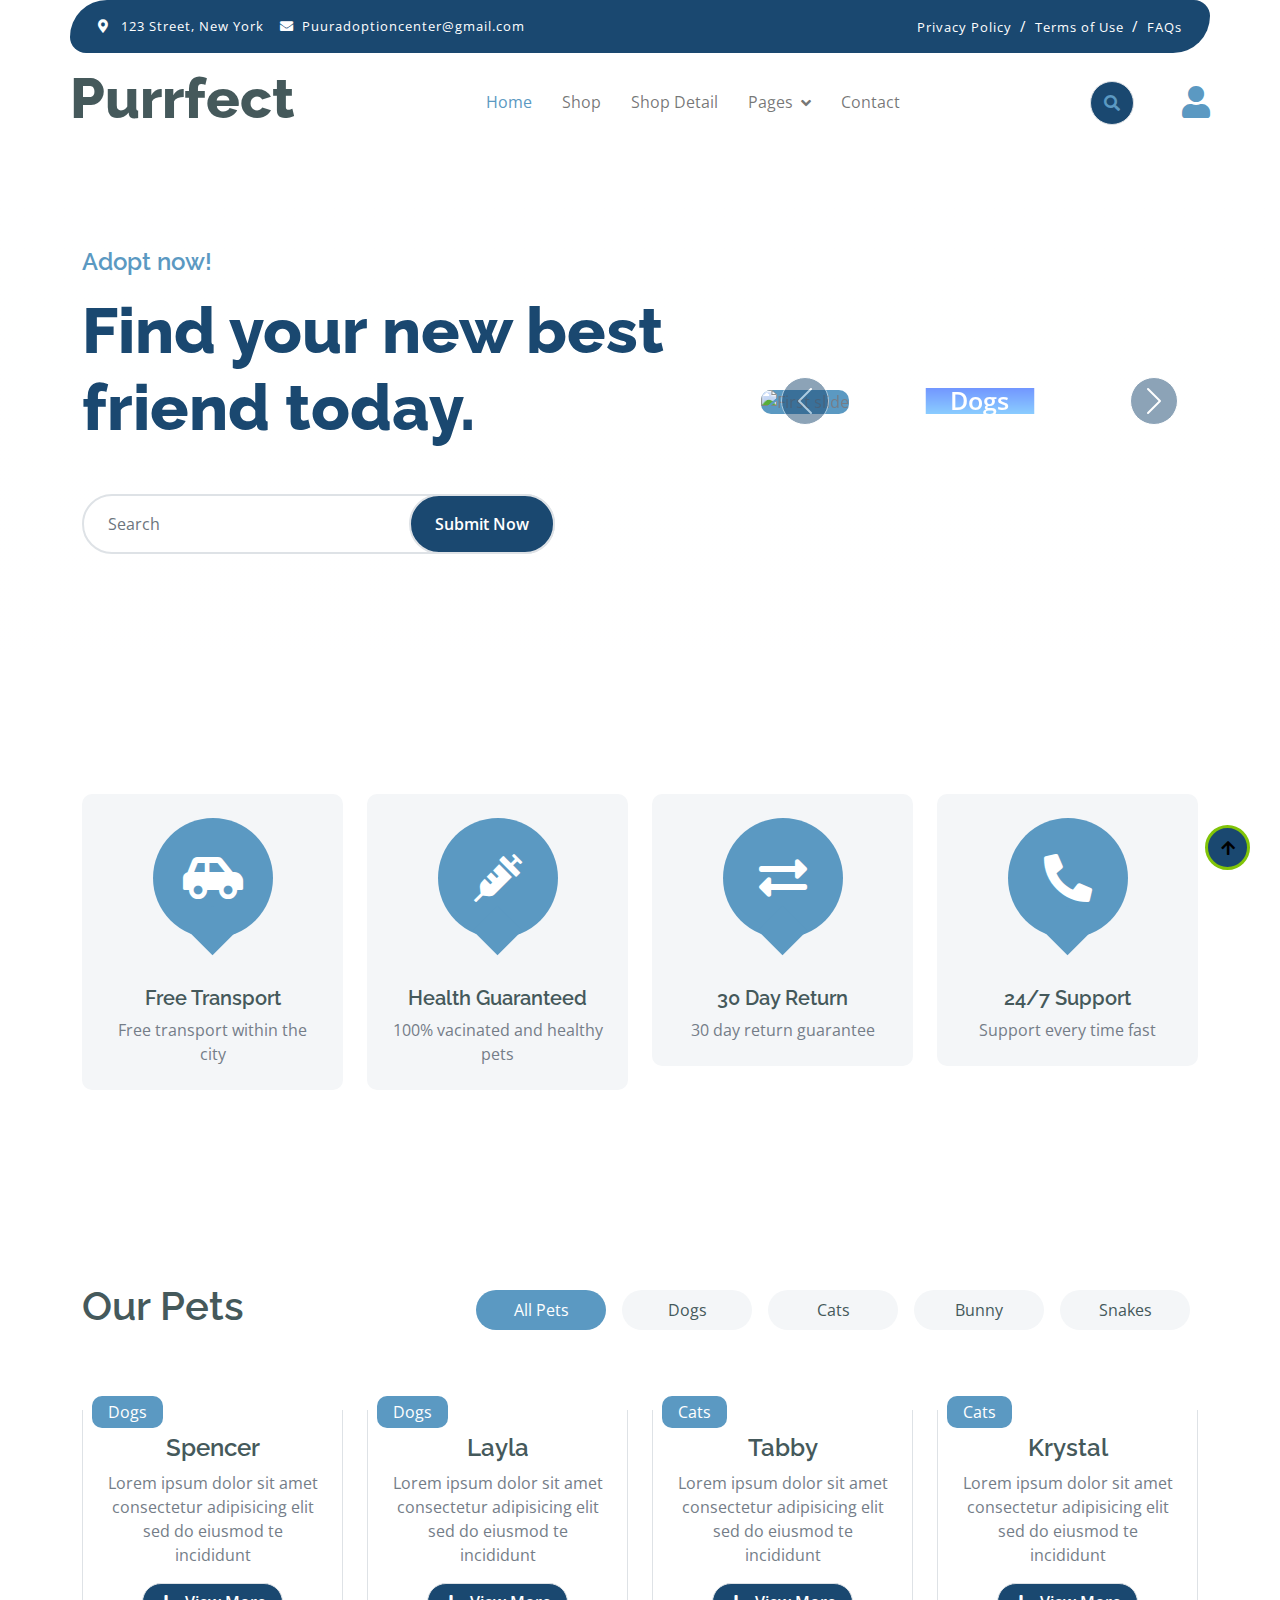
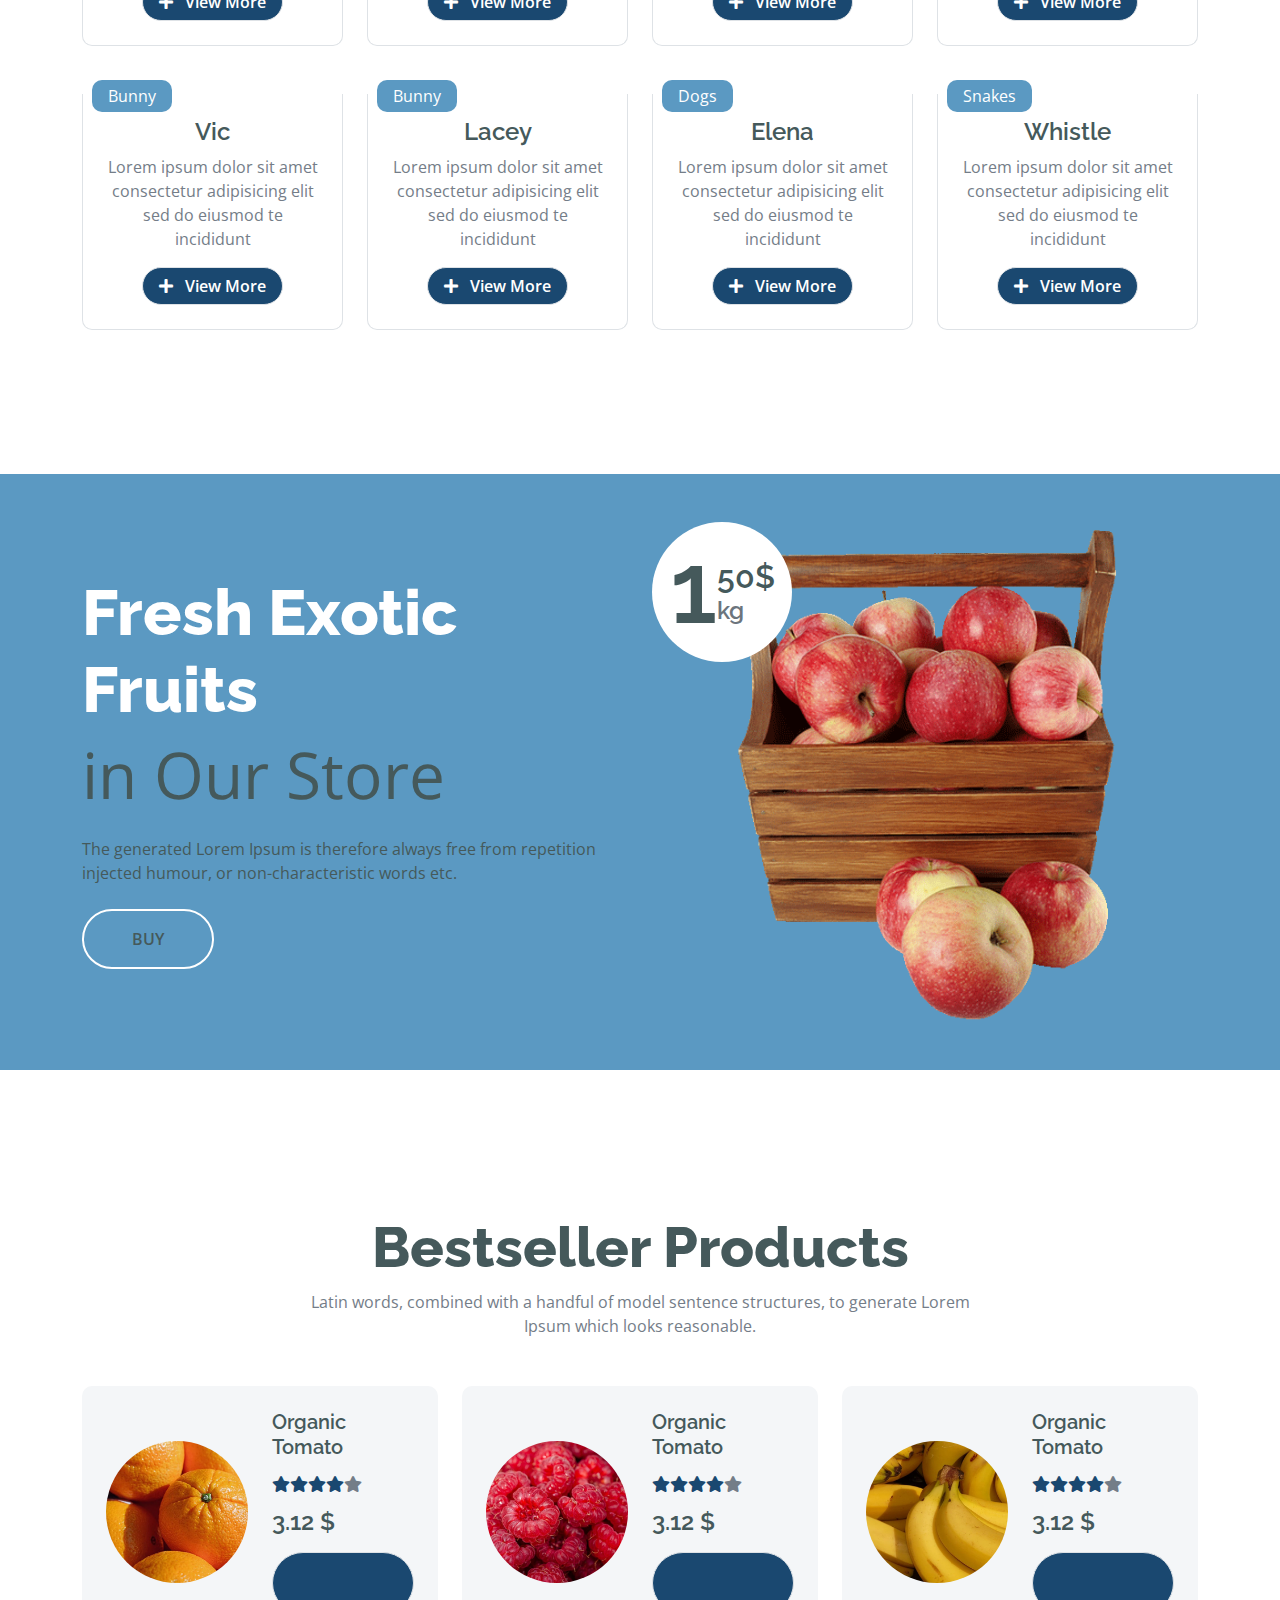
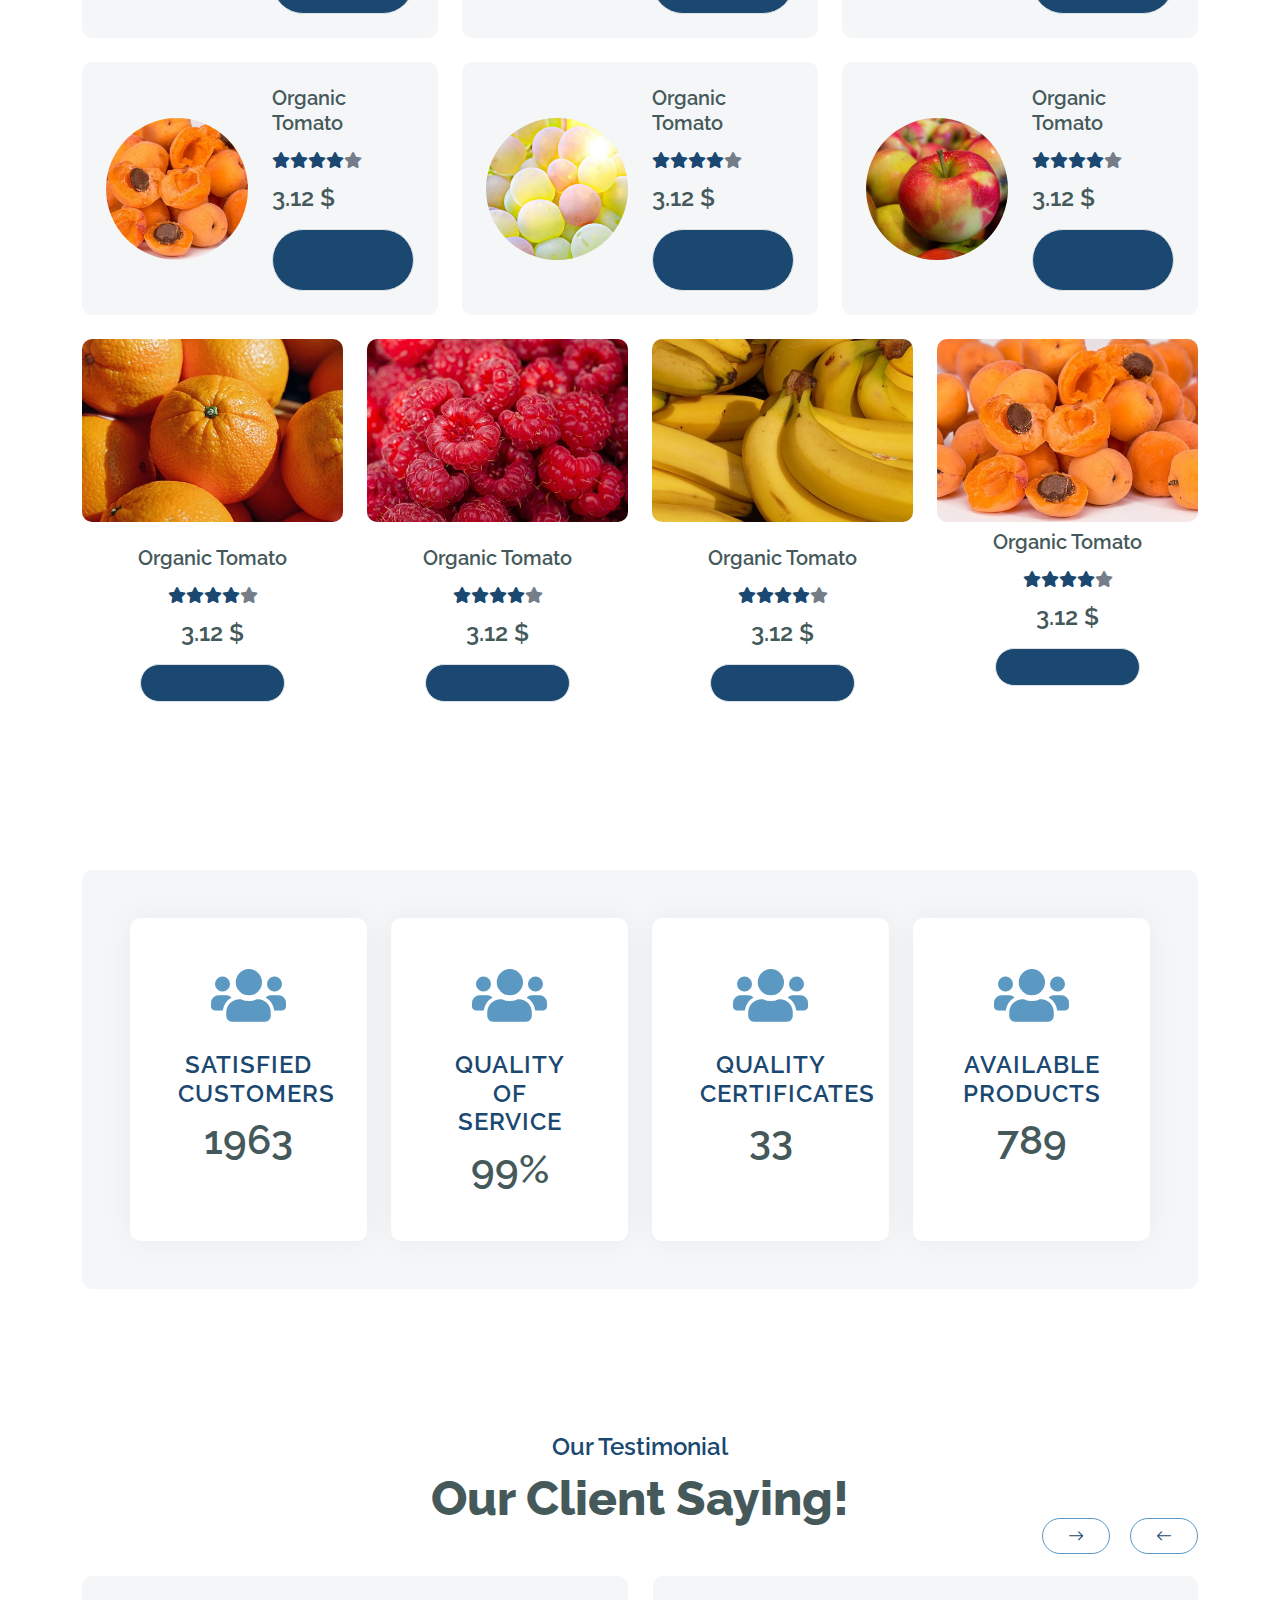
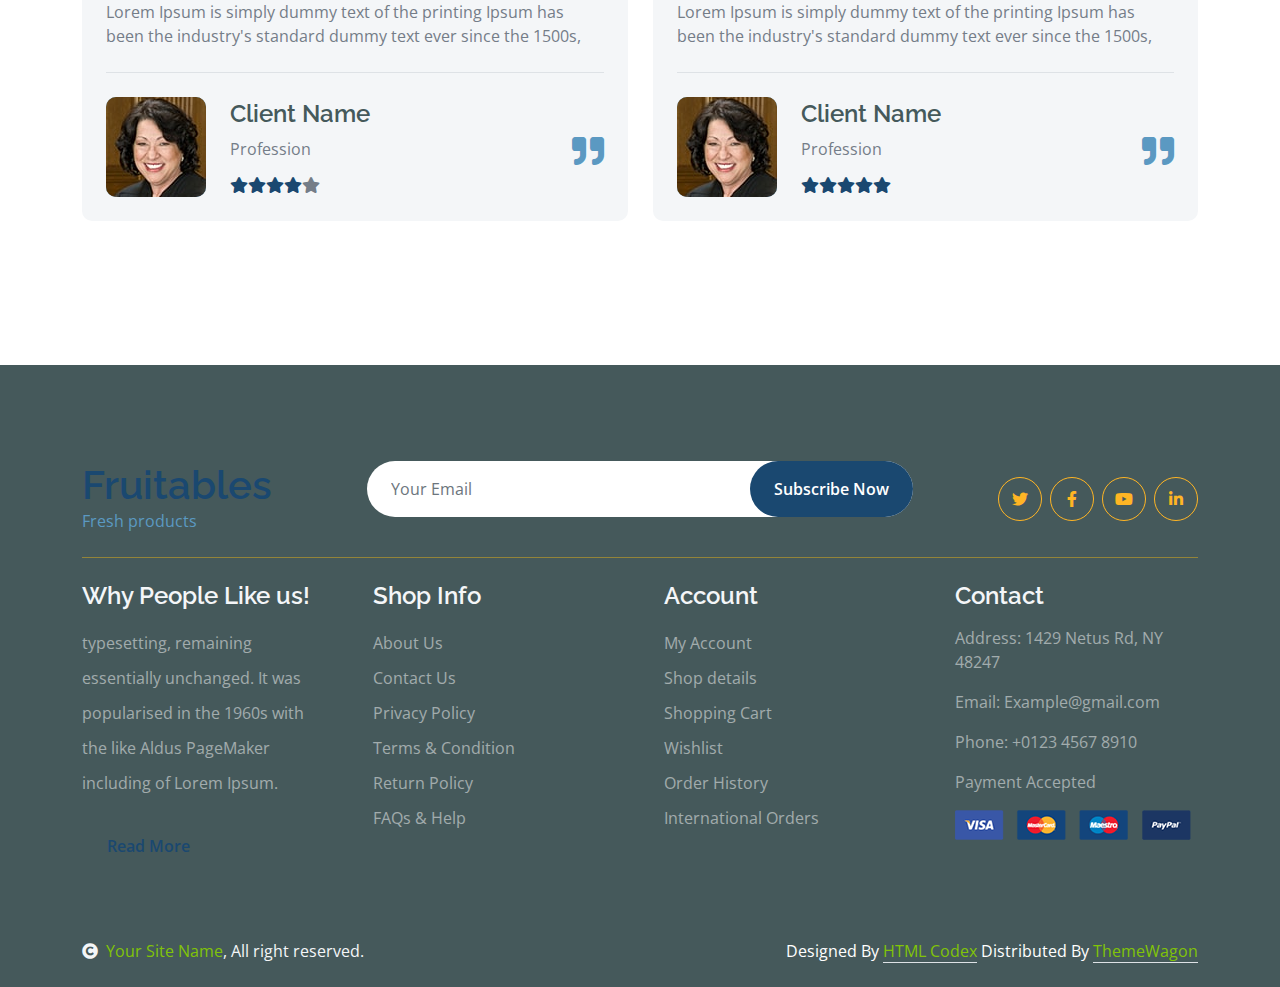
==== commit 4cedce36: "commit 3" ====
--- a/Atividade template/index.html
+++ b/Atividade template/index.html
@@ -162,19 +162,19 @@
                                 <i class="fas fa-car-side fa-3x text-white"></i>
                             </div>
                             <div class="featurs-content text-center">
-                                <h5>Free Shipping</h5>
-                                <p class="mb-0">Free on order over $300</p>
+                                <h5>Free Transport</h5>
+                                <p class="mb-0">Free transport within the city</p>
                             </div>
                         </div>
                     </div>
                     <div class="col-md-6 col-lg-3">
                         <div class="featurs-item text-center rounded bg-light p-4">
                             <div class="featurs-icon btn-square rounded-circle bg-secondary mb-5 mx-auto">
-                                <i class="fas fa-user-shield fa-3x text-white"></i>
+                                <i class="fas fa-syringe fa-3x text-white"></i>
                             </div>
                             <div class="featurs-content text-center">
-                                <h5>Security Payment</h5>
-                                <p class="mb-0">100% security payment</p>
+                                <h5>Health Guaranteed</h5>
+                                <p class="mb-0">100% vacinated and healthy pets</p>
                             </div>
                         </div>
                     </div>
@@ -185,7 +185,7 @@
                             </div>
                             <div class="featurs-content text-center">
                                 <h5>30 Day Return</h5>
-                                <p class="mb-0">30 day money guarantee</p>
+                                <p class="mb-0">30 day return guarantee</p>
                             </div>
                         </div>
                     </div>
@@ -212,33 +212,33 @@
                 <div class="tab-class text-center">
                     <div class="row g-4">
                         <div class="col-lg-4 text-start">
-                            <h1>Our Organic Products</h1>
+                            <h1>Our Pets</h1>
                         </div>
                         <div class="col-lg-8 text-end">
                             <ul class="nav nav-pills d-inline-flex text-center mb-5">
                                 <li class="nav-item">
                                     <a class="d-flex m-2 py-2 bg-light rounded-pill active" data-bs-toggle="pill" href="#tab-1">
-                                        <span class="text-dark" style="width: 130px;">All Products</span>
+                                        <span class="text-dark" style="width: 130px;">All Pets</span>
                                     </a>
                                 </li>
                                 <li class="nav-item">
                                     <a class="d-flex py-2 m-2 bg-light rounded-pill" data-bs-toggle="pill" href="#tab-2">
-                                        <span class="text-dark" style="width: 130px;">Vegetables</span>
+                                        <span class="text-dark" style="width: 130px;">Dogs</span>
                                     </a>
                                 </li>
                                 <li class="nav-item">
                                     <a class="d-flex m-2 py-2 bg-light rounded-pill" data-bs-toggle="pill" href="#tab-3">
-                                        <span class="text-dark" style="width: 130px;">Fruits</span>
+                                        <span class="text-dark" style="width: 130px;">Cats</span>
                                     </a>
                                 </li>
                                 <li class="nav-item">
                                     <a class="d-flex m-2 py-2 bg-light rounded-pill" data-bs-toggle="pill" href="#tab-4">
-                                        <span class="text-dark" style="width: 130px;">Bread</span>
+                                        <span class="text-dark" style="width: 130px;">Bunny</span>
                                     </a>
                                 </li>
                                 <li class="nav-item">
                                     <a class="d-flex m-2 py-2 bg-light rounded-pill" data-bs-toggle="pill" href="#tab-5">
-                                        <span class="text-dark" style="width: 130px;">Meat</span>
+                                        <span class="text-dark" style="width: 130px;">Snakes</span>
                                     </a>
                                 </li>
                             </ul>
@@ -252,127 +252,119 @@
                                         <div class="col-md-6 col-lg-4 col-xl-3">
                                             <div class="rounded position-relative fruite-item">
                                                 <div class="fruite-img">
-                                                    <img src="img/fruite-item-5.jpg" class="img-fluid w-100 rounded-top" alt="">
-                                                </div>
-                                                <div class="text-white bg-secondary px-3 py-1 rounded position-absolute" style="top: 10px; left: 10px;">Fruits</div>
-                                                <div class="p-4 border border-top-0 rounded-bottom">
-                                                    <h4>Grapes</h4>
-                                                    <p>Lorem ipsum dolor sit amet consectetur adipisicing elit sed do eiusmod te incididunt</p>
-                                                    <div class="d-flex justify-content-between flex-lg-wrap">
-                                                        <p class="text-dark fs-5 fw-bold mb-0">$4.99 / kg</p>
-                                                        <a href="#" class="btn border rounded-pill px-3 text-primary"><i class="fa fa-shopping-bag me-2 text-primary"></i> Add to cart</a>
-                                                    </div>
-                                                </div>
-                                            </div>
-                                        </div>
-                                        <div class="col-md-6 col-lg-4 col-xl-3">
-                                            <div class="rounded position-relative fruite-item">
-                                                <div class="fruite-img">
-                                                    <img src="img/fruite-item-5.jpg" class="img-fluid w-100 rounded-top" alt="">
-                                                </div>
-                                                <div class="text-white bg-secondary px-3 py-1 rounded position-absolute" style="top: 10px; left: 10px;">Fruits</div>
-                                                <div class="p-4 border border-top-0 rounded-bottom">
-                                                    <h4>Grapes</h4>
-                                                    <p>Lorem ipsum dolor sit amet consectetur adipisicing elit sed do eiusmod te incididunt</p>
-                                                    <div class="d-flex justify-content-between flex-lg-wrap">
-                                                        <p class="text-dark fs-5 fw-bold mb-0">$4.99 / kg</p>
-                                                        <a href="#" class="btn border rounded-pill px-3 text-primary"><i class="fa fa-shopping-bag me-2 text-primary"></i> Add to cart</a>
-                                                    </div>
-                                                </div>
-                                            </div>
-                                        </div>
-                                        <div class="col-md-6 col-lg-4 col-xl-3">
-                                            <div class="rounded position-relative fruite-item">
-                                                <div class="fruite-img">
-                                                    <img src="img/fruite-item-2.jpg" class="img-fluid w-100 rounded-top" alt="">
-                                                </div>
-                                                <div class="text-white bg-secondary px-3 py-1 rounded position-absolute" style="top: 10px; left: 10px;">Fruits</div>
-                                                <div class="p-4 border border-top-0 rounded-bottom">
-                                                    <h4>Raspberries</h4>
-                                                    <p>Lorem ipsum dolor sit amet consectetur adipisicing elit sed do eiusmod te incididunt</p>
-                                                    <div class="d-flex justify-content-between flex-lg-wrap">
-                                                        <p class="text-dark fs-5 fw-bold mb-0">$4.99 / kg</p>
-                                                        <a href="#" class="btn border rounded-pill px-3 text-primary"><i class="fa fa-shopping-bag me-2 text-primary"></i> Add to cart</a>
-                                                    </div>
-                                                </div>
-                                            </div>
-                                        </div>
-                                        <div class="col-md-6 col-lg-4 col-xl-3">
-                                            <div class="rounded position-relative fruite-item">
-                                                <div class="fruite-img">
-                                                    <img src="img/fruite-item-4.jpg" class="img-fluid w-100 rounded-top" alt="">
-                                                </div>
-                                                <div class="text-white bg-secondary px-3 py-1 rounded position-absolute" style="top: 10px; left: 10px;">Fruits</div>
-                                                <div class="p-4 border border-top-0 rounded-bottom">
-                                                    <h4>Apricots</h4>
-                                                    <p>Lorem ipsum dolor sit amet consectetur adipisicing elit sed do eiusmod te incididunt</p>
-                                                    <div class="d-flex justify-content-between flex-lg-wrap">
-                                                        <p class="text-dark fs-5 fw-bold mb-0">$4.99 / kg</p>
-                                                        <a href="#" class="btn border rounded-pill px-3 text-primary"><i class="fa fa-shopping-bag me-2 text-primary"></i> Add to cart</a>
-                                                    </div>
-                                                </div>
-                                            </div>
-                                        </div>
-                                        <div class="col-md-6 col-lg-4 col-xl-3">
-                                            <div class="rounded position-relative fruite-item">
-                                                <div class="fruite-img">
-                                                    <img src="img/fruite-item-3.jpg" class="img-fluid w-100 rounded-top" alt="">
-                                                </div>
-                                                <div class="text-white bg-secondary px-3 py-1 rounded position-absolute" style="top: 10px; left: 10px;">Fruits</div>
-                                                <div class="p-4 border border-top-0 rounded-bottom">
-                                                    <h4>Banana</h4>
-                                                    <p>Lorem ipsum dolor sit amet consectetur adipisicing elit sed do eiusmod te incididunt</p>
-                                                    <div class="d-flex justify-content-between flex-lg-wrap">
-                                                        <p class="text-dark fs-5 fw-bold mb-0">$4.99 / kg</p>
-                                                        <a href="#" class="btn border rounded-pill px-3 text-primary"><i class="fa fa-shopping-bag me-2 text-primary"></i> Add to cart</a>
-                                                    </div>
-                                                </div>
-                                            </div>
-                                        </div>
-                                        <div class="col-md-6 col-lg-4 col-xl-3">
-                                            <div class="rounded position-relative fruite-item">
-                                                <div class="fruite-img">
-                                                    <img src="img/fruite-item-1.jpg" class="img-fluid w-100 rounded-top" alt="">
-                                                </div>
-                                                <div class="text-white bg-secondary px-3 py-1 rounded position-absolute" style="top: 10px; left: 10px;">Fruits</div>
-                                                <div class="p-4 border border-top-0 rounded-bottom">
-                                                    <h4>Oranges</h4>
-                                                    <p>Lorem ipsum dolor sit amet consectetur adipisicing elit sed do eiusmod te incididunt</p>
-                                                    <div class="d-flex justify-content-between flex-lg-wrap">
-                                                        <p class="text-dark fs-5 fw-bold mb-0">$4.99 / kg</p>
-                                                        <a href="#" class="btn border rounded-pill px-3 text-primary"><i class="fa fa-shopping-bag me-2 text-primary"></i> Add to cart</a>
-                                                    </div>
-                                                </div>
-                                            </div>
-                                        </div>
-                                        <div class="col-md-6 col-lg-4 col-xl-3">
-                                            <div class="rounded position-relative fruite-item">
-                                                <div class="fruite-img">
-                                                    <img src="img/fruite-item-2.jpg" class="img-fluid w-100 rounded-top" alt="">
-                                                </div>
-                                                <div class="text-white bg-secondary px-3 py-1 rounded position-absolute" style="top: 10px; left: 10px;">Fruits</div>
-                                                <div class="p-4 border border-top-0 rounded-bottom">
-                                                    <h4>Raspberries</h4>
-                                                    <p>Lorem ipsum dolor sit amet consectetur adipisicing elit sed do eiusmod te incididunt</p>
-                                                    <div class="d-flex justify-content-between flex-lg-wrap">
-                                                        <p class="text-dark fs-5 fw-bold mb-0">$4.99 / kg</p>
-                                                        <a href="#" class="btn border rounded-pill px-3 text-primary"><i class="fa fa-shopping-bag me-2 text-primary"></i> Add to cart</a>
-                                                    </div>
-                                                </div>
-                                            </div>
-                                        </div>
-                                        <div class="col-md-6 col-lg-4 col-xl-3">
-                                            <div class="rounded position-relative fruite-item">
-                                                <div class="fruite-img">
-                                                    <img src="img/fruite-item-5.jpg" class="img-fluid w-100 rounded-top" alt="">
-                                                </div>
-                                                <div class="text-white bg-secondary px-3 py-1 rounded position-absolute" style="top: 10px; left: 10px;">Fruits</div>
-                                                <div class="p-4 border border-top-0 rounded-bottom">
-                                                    <h4>Grapes</h4>
-                                                    <p>Lorem ipsum dolor sit amet consectetur adipisicing elit sed do eiusmod te incididunt</p>
-                                                    <div class="d-flex justify-content-between flex-lg-wrap">
-                                                        <p class="text-dark fs-5 fw-bold mb-0">$4.99 / kg</p>
-                                                        <a href="#" class="btn border rounded-pill px-3 text-primary"><i class="fa fa-shopping-bag me-2 text-primary"></i> Add to cart</a>
+                                                    <img src="https://external-content.duckduckgo.com/iu/?u=https%3A%2F%2Fwww.thisdogslife.co%2Fwp-content%2Fuploads%2F2020%2F08%2FDog-Photoshoot-Tips-3.png&f=1&nofb=1&ipt=02f0ba808ad306d1cbaef9bd951f67378fb7726e25aff899869b7b7175b90426&ipo=images" class="img-fluid w-100 rounded-top" alt="">
+                                                </div>
+                                                <div class="text-white bg-secondary px-3 py-1 rounded position-absolute" style="top: 10px; left: 10px;">Dogs</div>
+                                                <div class="p-4 border border-top-0 rounded-bottom">
+                                                    <h4>Spencer</h4>
+                                                    <p>Lorem ipsum dolor sit amet consectetur adipisicing elit sed do eiusmod te incididunt</p>
+                                                    <div class="d-flex justify-content-center flex-lg-wrap">
+                                                        <a href="#" class="btn border rounded-pill px-3 text-white"><i class="fa fa-plus me-2 text-white"></i> View More</a>
+                                                    </div>
+                                                </div>
+                                            </div>
+                                        </div>
+                                        <div class="col-md-6 col-lg-4 col-xl-3">
+                                            <div class="rounded position-relative fruite-item">
+                                                <div class="fruite-img">
+                                                    <img src="https://external-content.duckduckgo.com/iu/?u=https%3A%2F%2Fpawsfurjoy.com%2Fwp-content%2Fuploads%2F2020%2F02%2FHannah-scaled.jpg&f=1&nofb=1&ipt=636c33d7a413e73082e5db8a6dfbe3e04f3a2b4bc6a447cb7981f20d43c46de9&ipo=images" class="img-fluid w-100 rounded-top" alt="">
+                                                </div>
+                                                <div class="text-white bg-secondary px-3 py-1 rounded position-absolute" style="top: 10px; left: 10px;">Dogs</div>
+                                                <div class="p-4 border border-top-0 rounded-bottom">
+                                                    <h4>Layla</h4>
+                                                    <p>Lorem ipsum dolor sit amet consectetur adipisicing elit sed do eiusmod te incididunt</p>
+                                                    <div class="d-flex justify-content-center flex-lg-wrap">
+                                                        <a href="#" class="btn border rounded-pill px-3 text-white"><i class="fa fa-plus me-2 text-white"></i> View More</a>
+                                                    </div>
+                                                </div>
+                                            </div>
+                                        </div>
+                                        <div class="col-md-6 col-lg-4 col-xl-3">
+                                            <div class="rounded position-relative fruite-item">
+                                                <div class="fruite-img">
+                                                    <img src="https://external-content.duckduckgo.com/iu/?u=https%3A%2F%2Fimages-pw.pixieset.com%2Felementfield%2F19533753%2F541C5425-047608f9.jpg&f=1&nofb=1&ipt=d22a94e90bfadc468a9eafb0528cad67a149e8508d59c3ce514dd2a4e052a5a0&ipo=images" class="img-fluid w-100 rounded-top" alt="">
+                                                </div>
+                                                <div class="text-white bg-secondary px-3 py-1 rounded position-absolute" style="top: 10px; left: 10px;">Cats</div>
+                                                <div class="p-4 border border-top-0 rounded-bottom">
+                                                    <h4>Tabby</h4>
+                                                    <p>Lorem ipsum dolor sit amet consectetur adipisicing elit sed do eiusmod te incididunt</p>
+                                                    <div class="d-flex justify-content-center flex-lg-wrap">
+                                                        <a href="#" class="btn border rounded-pill px-3 text-white"><i class="fa fa-plus me-2 text-white"></i> View More</a>
+                                                    </div>
+                                                </div>
+                                            </div>
+                                        </div>
+                                        <div class="col-md-6 col-lg-4 col-xl-3">
+                                            <div class="rounded position-relative fruite-item">
+                                                <div class="fruite-img">
+                                                    <img src="https://external-content.duckduckgo.com/iu/?u=https%3A%2F%2Fi.pinimg.com%2Foriginals%2Fd8%2F46%2F8d%2Fd8468dad804f088eea289c34e16ffbe3.jpg&f=1&nofb=1&ipt=dcdc012f0abff6174d2257eb42ef080ca6a49c6160cbfa2b214e3b785e768b29&ipo=images" class="img-fluid w-100 rounded-top" alt="">
+                                                </div>
+                                                <div class="text-white bg-secondary px-3 py-1 rounded position-absolute" style="top: 10px; left: 10px;">Cats</div>
+                                                <div class="p-4 border border-top-0 rounded-bottom">
+                                                    <h4>Krystal</h4>
+                                                    <p>Lorem ipsum dolor sit amet consectetur adipisicing elit sed do eiusmod te incididunt</p>
+                                                    <div class="d-flex justify-content-center flex-lg-wrap">
+                                                        <a href="#" class="btn border rounded-pill px-3 text-white"><i class="fa fa-plus me-2 text-white"></i> View More</a>
+                                                    </div>
+                                                </div>
+                                            </div>
+                                        </div>
+                                        <div class="col-md-6 col-lg-4 col-xl-3">
+                                            <div class="rounded position-relative fruite-item">
+                                                <div class="fruite-img">
+                                                    <img src="https://external-content.duckduckgo.com/iu/?u=https%3A%2F%2Ftse1.mm.bing.net%2Fth%3Fid%3DOIP.VQ7Tk4L6Q_RFQxK4YqCJrwHaE8%26pid%3DApi&f=1&ipt=8d21a433b83605a02a2cfe998bbd04379c0714e4512ea226e089e214142f2ab7&ipo=images" class="img-fluid w-100 rounded-top" alt="">
+                                                </div>
+                                                <div class="text-white bg-secondary px-3 py-1 rounded position-absolute" style="top: 10px; left: 10px;">Bunny</div>
+                                                <div class="p-4 border border-top-0 rounded-bottom">
+                                                    <h4>Vic</h4>
+                                                    <p>Lorem ipsum dolor sit amet consectetur adipisicing elit sed do eiusmod te incididunt</p>
+                                                    <div class="d-flex justify-content-center flex-lg-wrap">
+                                                        <a href="#" class="btn border rounded-pill px-3 text-white"><i class="fa fa-plus me-2 text-white"></i> View More</a>
+                                                    </div>
+                                                </div>
+                                            </div>
+                                        </div>
+                                        <div class="col-md-6 col-lg-4 col-xl-3">
+                                            <div class="rounded position-relative fruite-item">
+                                                <div class="fruite-img">
+                                                    <img src="https://external-content.duckduckgo.com/iu/?u=https%3A%2F%2Ftse2.mm.bing.net%2Fth%3Fid%3DOIP.W_r-tzoW4JhpjSmsHzIpkQHaE8%26pid%3DApi&f=1&ipt=b1512f25333ceb180d50b07751b322404ac860fd3b5f12a2575bdd9ea261eb20&ipo=images" class="img-fluid w-100 rounded-top" alt="">
+                                                </div>
+                                                <div class="text-white bg-secondary px-3 py-1 rounded position-absolute" style="top: 10px; left: 10px;">Bunny</div>
+                                                <div class="p-4 border border-top-0 rounded-bottom">
+                                                    <h4>Lacey</h4>
+                                                    <p>Lorem ipsum dolor sit amet consectetur adipisicing elit sed do eiusmod te incididunt</p>
+                                                    <div class="d-flex justify-content-center flex-lg-wrap">
+                                                        <a href="#" class="btn border rounded-pill px-3 text-white"><i class="fa fa-plus me-2 text-white"></i> View More</a>
+                                                    </div>
+                                                </div>
+                                            </div>
+                                        </div>
+                                        <div class="col-md-6 col-lg-4 col-xl-3">
+                                            <div class="rounded position-relative fruite-item">
+                                                <div class="fruite-img">
+                                                    <img src="https://external-content.duckduckgo.com/iu/?u=https%3A%2F%2Fwallpapercave.com%2Fwp%2Fwp7647665.jpg&f=1&nofb=1&ipt=9e7e9a2f1fbb0aba6101059d22cc21afc492ca911700dd087cde8df4a5e041df&ipo=images" class="img-fluid w-100 rounded-top" alt="">
+                                                </div>
+                                                <div class="text-white bg-secondary px-3 py-1 rounded position-absolute" style="top: 10px; left: 10px;">Dogs</div>
+                                                <div class="p-4 border border-top-0 rounded-bottom">
+                                                    <h4>Elena</h4>
+                                                    <p>Lorem ipsum dolor sit amet consectetur adipisicing elit sed do eiusmod te incididunt</p>
+                                                    <div class="d-flex justify-content-center flex-lg-wrap">
+                                                        <a href="#" class="btn border rounded-pill px-3 text-white"><i class="fa fa-plus me-2 text-white"></i> View More</a>
+                                                    </div>
+                                                </div>
+                                            </div>
+                                        </div>
+                                        <div class="col-md-6 col-lg-4 col-xl-3">
+                                            <div class="rounded position-relative fruite-item">
+                                                <div class="fruite-img">
+                                                    <img src="https://external-content.duckduckgo.com/iu/?u=https%3A%2F%2Fwww.publicdomainpictures.net%2Fpictures%2F220000%2Fvelka%2Fsnake-1493641014t6y.jpg&f=1&nofb=1&ipt=5f465ee9d0c3facadbf1914f6d1dd54122c883339a2f868c077fe3df9fbada28&ipo=images" class="img-fluid w-100 rounded-top" alt="">
+                                                </div>
+                                                <div class="text-white bg-secondary px-3 py-1 rounded position-absolute" style="top: 10px; left: 10px;">Snakes</div>
+                                                <div class="p-4 border border-top-0 rounded-bottom">
+                                                    <h4>Whistle</h4>
+                                                    <p>Lorem ipsum dolor sit amet consectetur adipisicing elit sed do eiusmod te incididunt</p>
+                                                    <div class="d-flex justify-content-center flex-lg-wrap">
+                                                        <a href="#" class="btn border rounded-pill px-3 text-white"><i class="fa fa-plus me-2 text-white"></i> View More</a>
                                                     </div>
                                                 </div>
                                             </div>
@@ -388,31 +380,44 @@
                                         <div class="col-md-6 col-lg-4 col-xl-3">
                                             <div class="rounded position-relative fruite-item">
                                                 <div class="fruite-img">
-                                                    <img src="img/fruite-item-5.jpg" class="img-fluid w-100 rounded-top" alt="">
-                                                </div>
-                                                <div class="text-white bg-secondary px-3 py-1 rounded position-absolute" style="top: 10px; left: 10px;">Fruits</div>
-                                                <div class="p-4 border border-top-0 rounded-bottom">
-                                                    <h4>Grapes</h4>
-                                                    <p>Lorem ipsum dolor sit amet consectetur adipisicing elit sed do eiusmod te incididunt</p>
-                                                    <div class="d-flex justify-content-between flex-lg-wrap">
-                                                        <p class="text-dark fs-5 fw-bold mb-0">$4.99 / kg</p>
-                                                        <a href="#" class="btn border rounded-pill px-3 text-primary"><i class="fa fa-shopping-bag me-2 text-primary"></i> Add to cart</a>
-                                                    </div>
-                                                </div>
-                                            </div>
-                                        </div>
-                                        <div class="col-md-6 col-lg-4 col-xl-3">
-                                            <div class="rounded position-relative fruite-item">
-                                                <div class="fruite-img">
-                                                    <img src="img/fruite-item-2.jpg" class="img-fluid w-100 rounded-top" alt="">
-                                                </div>
-                                                <div class="text-white bg-secondary px-3 py-1 rounded position-absolute" style="top: 10px; left: 10px;">Fruits</div>
-                                                <div class="p-4 border border-top-0 rounded-bottom">
-                                                    <h4>Raspberries</h4>
-                                                    <p>Lorem ipsum dolor sit amet consectetur adipisicing elit sed do eiusmod te incididunt</p>
-                                                    <div class="d-flex justify-content-between flex-lg-wrap">
-                                                        <p class="text-dark fs-5 fw-bold mb-0">$4.99 / kg</p>
-                                                        <a href="#" class="btn border rounded-pill px-3 text-primary"><i class="fa fa-shopping-bag me-2 text-primary"></i> Add to cart</a>
+                                                    <img src="https://external-content.duckduckgo.com/iu/?u=https%3A%2F%2Fwww.thisdogslife.co%2Fwp-content%2Fuploads%2F2020%2F08%2FDog-Photoshoot-Tips-3.png&f=1&nofb=1&ipt=02f0ba808ad306d1cbaef9bd951f67378fb7726e25aff899869b7b7175b90426&ipo=images" class="img-fluid w-100 rounded-top" alt="">
+                                                </div>
+                                                <div class="text-white bg-secondary px-3 py-1 rounded position-absolute" style="top: 10px; left: 10px;">Dogs</div>
+                                                <div class="p-4 border border-top-0 rounded-bottom">
+                                                    <h4>Spencer</h4>
+                                                    <p>Lorem ipsum dolor sit amet consectetur adipisicing elit sed do eiusmod te incididunt</p>
+                                                    <div class="d-flex justify-content-center flex-lg-wrap">
+                                                        <a href="#" class="btn border rounded-pill px-3 text-white"><i class="fa fa-plus me-2 text-white"></i> View More</a>
+                                                    </div>
+                                                </div>
+                                            </div>
+                                        </div>
+                                        <div class="col-md-6 col-lg-4 col-xl-3">
+                                            <div class="rounded position-relative fruite-item">
+                                                <div class="fruite-img">
+                                                    <img src="https://external-content.duckduckgo.com/iu/?u=https%3A%2F%2Fpawsfurjoy.com%2Fwp-content%2Fuploads%2F2020%2F02%2FHannah-scaled.jpg&f=1&nofb=1&ipt=636c33d7a413e73082e5db8a6dfbe3e04f3a2b4bc6a447cb7981f20d43c46de9&ipo=images" class="img-fluid w-100 rounded-top" alt="">
+                                                </div>
+                                                <div class="text-white bg-secondary px-3 py-1 rounded position-absolute" style="top: 10px; left: 10px;">Dogs</div>
+                                                <div class="p-4 border border-top-0 rounded-bottom">
+                                                    <h4>Layla</h4>
+                                                    <p>Lorem ipsum dolor sit amet consectetur adipisicing elit sed do eiusmod te incididunt</p>
+                                                    <div class="d-flex justify-content-center flex-lg-wrap">
+                                                        <a href="#" class="btn border rounded-pill px-3 text-white"><i class="fa fa-plus me-2 text-white"></i> View More</a>
+                                                    </div>
+                                                </div>
+                                            </div>
+                                        </div>
+                                        <div class="col-md-6 col-lg-4 col-xl-3">
+                                            <div class="rounded position-relative fruite-item">
+                                                <div class="fruite-img">
+                                                    <img src="https://external-content.duckduckgo.com/iu/?u=https%3A%2F%2Fwallpapercave.com%2Fwp%2Fwp7647665.jpg&f=1&nofb=1&ipt=9e7e9a2f1fbb0aba6101059d22cc21afc492ca911700dd087cde8df4a5e041df&ipo=images" class="img-fluid w-100 rounded-top" alt="">
+                                                </div>
+                                                <div class="text-white bg-secondary px-3 py-1 rounded position-absolute" style="top: 10px; left: 10px;">Dogs</div>
+                                                <div class="p-4 border border-top-0 rounded-bottom">
+                                                    <h4>Elena</h4>
+                                                    <p>Lorem ipsum dolor sit amet consectetur adipisicing elit sed do eiusmod te incididunt</p>
+                                                    <div class="d-flex justify-content-center flex-lg-wrap">
+                                                        <a href="#" class="btn border rounded-pill px-3 text-white"><i class="fa fa-plus me-2 text-white"></i> View More</a>
                                                     </div>
                                                 </div>
                                             </div>
@@ -428,31 +433,29 @@
                                         <div class="col-md-6 col-lg-4 col-xl-3">
                                             <div class="rounded position-relative fruite-item">
                                                 <div class="fruite-img">
-                                                    <img src="img/fruite-item-1.jpg" class="img-fluid w-100 rounded-top" alt="">
-                                                </div>
-                                                <div class="text-white bg-secondary px-3 py-1 rounded position-absolute" style="top: 10px; left: 10px;">Fruits</div>
-                                                <div class="p-4 border border-top-0 rounded-bottom">
-                                                    <h4>Oranges</h4>
-                                                    <p>Lorem ipsum dolor sit amet consectetur adipisicing elit sed do eiusmod te incididunt</p>
-                                                    <div class="d-flex justify-content-between flex-lg-wrap">
-                                                        <p class="text-dark fs-5 fw-bold mb-0">$4.99 / kg</p>
-                                                        <a href="#" class="btn border rounded-pill px-3 text-primary"><i class="fa fa-shopping-bag me-2 text-primary"></i> Add to cart</a>
-                                                    </div>
-                                                </div>
-                                            </div>
-                                        </div>
-                                        <div class="col-md-6 col-lg-4 col-xl-3">
-                                            <div class="rounded position-relative fruite-item">
-                                                <div class="fruite-img">
-                                                    <img src="img/fruite-item-6.jpg" class="img-fluid w-100 rounded-top" alt="">
-                                                </div>
-                                                <div class="text-white bg-secondary px-3 py-1 rounded position-absolute" style="top: 10px; left: 10px;">Fruits</div>
-                                                <div class="p-4 border border-top-0 rounded-bottom">
-                                                    <h4>Apple</h4>
-                                                    <p>Lorem ipsum dolor sit amet consectetur adipisicing elit sed do eiusmod te incididunt</p>
-                                                    <div class="d-flex justify-content-between flex-lg-wrap">
-                                                        <p class="text-dark fs-5 fw-bold mb-0">$4.99 / kg</p>
-                                                        <a href="#" class="btn border rounded-pill px-3 text-primary"><i class="fa fa-shopping-bag me-2 text-primary"></i> Add to cart</a>
+                                                    <img src="https://external-content.duckduckgo.com/iu/?u=https%3A%2F%2Fimages-pw.pixieset.com%2Felementfield%2F19533753%2F541C5425-047608f9.jpg&f=1&nofb=1&ipt=d22a94e90bfadc468a9eafb0528cad67a149e8508d59c3ce514dd2a4e052a5a0&ipo=images" class="img-fluid w-100 rounded-top" alt="">
+                                                </div>
+                                                <div class="text-white bg-secondary px-3 py-1 rounded position-absolute" style="top: 10px; left: 10px;">Cats</div>
+                                                <div class="p-4 border border-top-0 rounded-bottom">
+                                                    <h4>Tabby</h4>
+                                                    <p>Lorem ipsum dolor sit amet consectetur adipisicing elit sed do eiusmod te incididunt</p>
+                                                    <div class="d-flex justify-content-center flex-lg-wrap">
+                                                        <a href="#" class="btn border rounded-pill px-3 text-white"><i class="fa fa-plus me-2 text-white"></i> View More</a>
+                                                    </div>
+                                                </div>
+                                            </div>
+                                        </div>
+                                        <div class="col-md-6 col-lg-4 col-xl-3">
+                                            <div class="rounded position-relative fruite-item">
+                                                <div class="fruite-img">
+                                                    <img src="https://external-content.duckduckgo.com/iu/?u=https%3A%2F%2Fi.pinimg.com%2Foriginals%2Fd8%2F46%2F8d%2Fd8468dad804f088eea289c34e16ffbe3.jpg&f=1&nofb=1&ipt=dcdc012f0abff6174d2257eb42ef080ca6a49c6160cbfa2b214e3b785e768b29&ipo=images" class="img-fluid w-100 rounded-top" alt="">
+                                                </div>
+                                                <div class="text-white bg-secondary px-3 py-1 rounded position-absolute" style="top: 10px; left: 10px;">Cats</div>
+                                                <div class="p-4 border border-top-0 rounded-bottom">
+                                                    <h4>Krystal</h4>
+                                                    <p>Lorem ipsum dolor sit amet consectetur adipisicing elit sed do eiusmod te incididunt</p>
+                                                    <div class="d-flex justify-content-center flex-lg-wrap">
+                                                        <a href="#" class="btn border rounded-pill px-3 text-white"><i class="fa fa-plus me-2 text-white"></i> View More</a>
                                                     </div>
                                                 </div>
                                             </div>
@@ -468,31 +471,29 @@
                                         <div class="col-md-6 col-lg-4 col-xl-3">
                                             <div class="rounded position-relative fruite-item">
                                                 <div class="fruite-img">
-                                                    <img src="img/fruite-item-5.jpg" class="img-fluid w-100 rounded-top" alt="">
-                                                </div>
-                                                <div class="text-white bg-secondary px-3 py-1 rounded position-absolute" style="top: 10px; left: 10px;">Fruits</div>
-                                                <div class="p-4 border border-top-0 rounded-bottom">
-                                                    <h4>Grapes</h4>
-                                                    <p>Lorem ipsum dolor sit amet consectetur adipisicing elit sed do eiusmod te incididunt</p>
-                                                    <div class="d-flex justify-content-between flex-lg-wrap">
-                                                        <p class="text-dark fs-5 fw-bold mb-0">$4.99 / kg</p>
-                                                        <a href="#" class="btn border rounded-pill px-3 text-primary"><i class="fa fa-shopping-bag me-2 text-primary"></i> Add to cart</a>
-                                                    </div>
-                                                </div>
-                                            </div>
-                                        </div>
-                                        <div class="col-md-6 col-lg-4 col-xl-3">
-                                            <div class="rounded position-relative fruite-item">
-                                                <div class="fruite-img">
-                                                    <img src="img/fruite-item-4.jpg" class="img-fluid w-100 rounded-top" alt="">
-                                                </div>
-                                                <div class="text-white bg-secondary px-3 py-1 rounded position-absolute" style="top: 10px; left: 10px;">Fruits</div>
-                                                <div class="p-4 border border-top-0 rounded-bottom">
-                                                    <h4>Apricots</h4>
-                                                    <p>Lorem ipsum dolor sit amet consectetur adipisicing elit sed do eiusmod te incididunt</p>
-                                                    <div class="d-flex justify-content-between flex-lg-wrap">
-                                                        <p class="text-dark fs-5 fw-bold mb-0">$4.99 / kg</p>
-                                                        <a href="#" class="btn border rounded-pill px-3 text-primary"><i class="fa fa-shopping-bag me-2 text-primary"></i> Add to cart</a>
+                                                    <img src="https://external-content.duckduckgo.com/iu/?u=https%3A%2F%2Ftse1.mm.bing.net%2Fth%3Fid%3DOIP.VQ7Tk4L6Q_RFQxK4YqCJrwHaE8%26pid%3DApi&f=1&ipt=8d21a433b83605a02a2cfe998bbd04379c0714e4512ea226e089e214142f2ab7&ipo=images" class="img-fluid w-100 rounded-top" alt="">
+                                                </div>
+                                                <div class="text-white bg-secondary px-3 py-1 rounded position-absolute" style="top: 10px; left: 10px;">Bunny</div>
+                                                <div class="p-4 border border-top-0 rounded-bottom">
+                                                    <h4>Vic</h4>
+                                                    <p>Lorem ipsum dolor sit amet consectetur adipisicing elit sed do eiusmod te incididunt</p>
+                                                    <div class="d-flex justify-content-center flex-lg-wrap">
+                                                        <a href="#" class="btn border rounded-pill px-3 text-white"><i class="fa fa-plus me-2 text-white"></i> View More</a>
+                                                    </div>
+                                                </div>
+                                            </div>
+                                        </div>
+                                        <div class="col-md-6 col-lg-4 col-xl-3">
+                                            <div class="rounded position-relative fruite-item">
+                                                <div class="fruite-img">
+                                                    <img src="https://external-content.duckduckgo.com/iu/?u=https%3A%2F%2Ftse2.mm.bing.net%2Fth%3Fid%3DOIP.W_r-tzoW4JhpjSmsHzIpkQHaE8%26pid%3DApi&f=1&ipt=b1512f25333ceb180d50b07751b322404ac860fd3b5f12a2575bdd9ea261eb20&ipo=images" class="img-fluid w-100 rounded-top" alt="">
+                                                </div>
+                                                <div class="text-white bg-secondary px-3 py-1 rounded position-absolute" style="top: 10px; left: 10px;">Bunny</div>
+                                                <div class="p-4 border border-top-0 rounded-bottom">
+                                                    <h4>Lacey</h4>
+                                                    <p>Lorem ipsum dolor sit amet consectetur adipisicing elit sed do eiusmod te incididunt</p>
+                                                    <div class="d-flex justify-content-center flex-lg-wrap">
+                                                        <a href="#" class="btn border rounded-pill px-3 text-white"><i class="fa fa-plus me-2 text-white"></i> View More</a>
                                                     </div>
                                                 </div>
                                             </div>
@@ -508,47 +509,14 @@
                                         <div class="col-md-6 col-lg-4 col-xl-3">
                                             <div class="rounded position-relative fruite-item">
                                                 <div class="fruite-img">
-                                                    <img src="img/fruite-item-3.jpg" class="img-fluid w-100 rounded-top" alt="">
-                                                </div>
-                                                <div class="text-white bg-secondary px-3 py-1 rounded position-absolute" style="top: 10px; left: 10px;">Fruits</div>
-                                                <div class="p-4 border border-top-0 rounded-bottom">
-                                                    <h4>Banana</h4>
-                                                    <p>Lorem ipsum dolor sit amet consectetur adipisicing elit sed do eiusmod te incididunt</p>
-                                                    <div class="d-flex justify-content-between flex-lg-wrap">
-                                                        <p class="text-dark fs-5 fw-bold mb-0">$4.99 / kg</p>
-                                                        <a href="#" class="btn border rounded-pill px-3 text-primary"><i class="fa fa-shopping-bag me-2 text-primary"></i> Add to cart</a>
-                                                    </div>
-                                                </div>
-                                            </div>
-                                        </div>
-                                        <div class="col-md-6 col-lg-4 col-xl-3">
-                                            <div class="rounded position-relative fruite-item">
-                                                <div class="fruite-img">
-                                                    <img src="img/fruite-item-2.jpg" class="img-fluid w-100 rounded-top" alt="">
-                                                </div>
-                                                <div class="text-white bg-secondary px-3 py-1 rounded position-absolute" style="top: 10px; left: 10px;">Fruits</div>
-                                                <div class="p-4 border border-top-0 rounded-bottom">
-                                                    <h4>Raspberries</h4>
-                                                    <p>Lorem ipsum dolor sit amet consectetur adipisicing elit sed do eiusmod te incididunt</p>
-                                                    <div class="d-flex justify-content-between flex-lg-wrap">
-                                                        <p class="text-dark fs-5 fw-bold mb-0">$4.99 / kg</p>
-                                                        <a href="#" class="btn border rounded-pill px-3 text-primary"><i class="fa fa-shopping-bag me-2 text-primary"></i> Add to cart</a>
-                                                    </div>
-                                                </div>
-                                            </div>
-                                        </div>
-                                        <div class="col-md-6 col-lg-4 col-xl-3">
-                                            <div class="rounded position-relative fruite-item">
-                                                <div class="fruite-img">
-                                                    <img src="img/fruite-item-1.jpg" class="img-fluid w-100 rounded-top" alt="">
-                                                </div>
-                                                <div class="text-white bg-secondary px-3 py-1 rounded position-absolute" style="top: 10px; left: 10px;">Fruits</div>
-                                                <div class="p-4 border border-top-0 rounded-bottom">
-                                                    <h4>Oranges</h4>
-                                                    <p>Lorem ipsum dolor sit amet consectetur adipisicing elit sed do eiusmod te incididunt</p>
-                                                    <div class="d-flex justify-content-between flex-lg-wrap">
-                                                        <p class="text-dark fs-5 fw-bold mb-0">$4.99 / kg</p>
-                                                        <a href="#" class="btn border rounded-pill px-3 text-primary"><i class="fa fa-shopping-bag me-2 text-primary"></i> Add to cart</a>
+                                                    <img src="https://external-content.duckduckgo.com/iu/?u=https%3A%2F%2Fwww.publicdomainpictures.net%2Fpictures%2F220000%2Fvelka%2Fsnake-1493641014t6y.jpg&f=1&nofb=1&ipt=5f465ee9d0c3facadbf1914f6d1dd54122c883339a2f868c077fe3df9fbada28&ipo=images" class="img-fluid w-100 rounded-top" alt="">
+                                                </div>
+                                                <div class="text-white bg-secondary px-3 py-1 rounded position-absolute" style="top: 10px; left: 10px;">Snakes</div>
+                                                <div class="p-4 border border-top-0 rounded-bottom">
+                                                    <h4>Whistle</h4>
+                                                    <p>Lorem ipsum dolor sit amet consectetur adipisicing elit sed do eiusmod te incididunt</p>
+                                                    <div class="d-flex justify-content-center flex-lg-wrap">
+                                                        <a href="#" class="btn border rounded-pill px-3 text-white"><i class="fa fa-plus me-2 text-white"></i> View More</a>
                                                     </div>
                                                 </div>
                                             </div>
@@ -562,178 +530,6 @@
             </div>
         </div>
         <!-- Fruits Shop End-->
-
-
-        <!-- Featurs Start -->
-        <div class="container-fluid service py-5">
-            <div class="container py-5">
-                <div class="row g-4 justify-content-center">
-                    <div class="col-md-6 col-lg-4">
-                        <a href="#">
-                            <div class="service-item bg-secondary rounded border">
-                                <img src="img/featur-1.jpg" class="img-fluid rounded-top w-100" alt="">
-                                <div class="px-4 rounded-bottom">
-                                    <div class="service-content bg-primary text-center p-4 rounded">
-                                        <h5 class="text-white">Fresh Apples</h5>
-                                        <h3 class="mb-0">20% OFF</h3>
-                                    </div>
-                                </div>
-                            </div>
-                        </a>
-                    </div>
-                    <div class="col-md-6 col-lg-4">
-                        <a href="#">
-                            <div class="service-item bg-dark rounded border border-dark">
-                                <img src="img/featur-2.jpg" class="img-fluid rounded-top w-100" alt="">
-                                <div class="px-4 rounded-bottom">
-                                    <div class="service-content bg-light text-center p-4 rounded">
-                                        <h5 class="text-primary">Tasty Fruits</h5>
-                                        <h3 class="mb-0">Free delivery</h3>
-                                    </div>
-                                </div>
-                            </div>
-                        </a>
-                    </div>
-                    <div class="col-md-6 col-lg-4">
-                        <a href="#">
-                            <div class="service-item bg-primary rounded border border-primary">
-                                <img src="img/featur-3.jpg" class="img-fluid rounded-top w-100" alt="">
-                                <div class="px-4 rounded-bottom">
-                                    <div class="service-content bg-secondary text-center p-4 rounded">
-                                        <h5 class="text-white">Exotic Vegitable</h5>
-                                        <h3 class="mb-0">Discount 30$</h3>
-                                    </div>
-                                </div>
-                            </div>
-                        </a>
-                    </div>
-                </div>
-            </div>
-        </div>
-        <!-- Featurs End -->
-
-
-        <!-- Vesitable Shop Start-->
-        <div class="container-fluid vesitable py-5">
-            <div class="container py-5">
-                <h1 class="mb-0">Fresh Organic Vegetables</h1>
-                <div class="owl-carousel vegetable-carousel justify-content-center">
-                    <div class="border border-primary rounded position-relative vesitable-item">
-                        <div class="vesitable-img">
-                            <img src="img/vegetable-item-6.jpg" class="img-fluid w-100 rounded-top" alt="">
-                        </div>
-                        <div class="text-white bg-primary px-3 py-1 rounded position-absolute" style="top: 10px; right: 10px;">Vegetable</div>
-                        <div class="p-4 rounded-bottom">
-                            <h4>Parsely</h4>
-                            <p>Lorem ipsum dolor sit amet consectetur adipisicing elit sed do eiusmod te incididunt</p>
-                            <div class="d-flex justify-content-between flex-lg-wrap">
-                                <p class="text-dark fs-5 fw-bold mb-0">$4.99 / kg</p>
-                                <a href="#" class="btn border rounded-pill px-3 text-primary"><i class="fa fa-shopping-bag me-2 text-primary"></i> Add to cart</a>
-                            </div>
-                        </div>
-                    </div>
-                    <div class="border border-primary rounded position-relative vesitable-item">
-                        <div class="vesitable-img">
-                            <img src="img/vegetable-item-1.jpg" class="img-fluid w-100 rounded-top" alt="">
-                        </div>
-                        <div class="text-white bg-primary px-3 py-1 rounded position-absolute" style="top: 10px; right: 10px;">Vegetable</div>
-                        <div class="p-4 rounded-bottom">
-                            <h4>Parsely</h4>
-                            <p>Lorem ipsum dolor sit amet consectetur adipisicing elit sed do eiusmod te incididunt</p>
-                            <div class="d-flex justify-content-between flex-lg-wrap">
-                                <p class="text-dark fs-5 fw-bold mb-0">$4.99 / kg</p>
-                                <a href="#" class="btn border rounded-pill px-3 text-primary"><i class="fa fa-shopping-bag me-2 text-primary"></i> Add to cart</a>
-                            </div>
-                        </div>
-                    </div>
-                    <div class="border border-primary rounded position-relative vesitable-item">
-                        <div class="vesitable-img">
-                            <img src="img/vegetable-item-3.png" class="img-fluid w-100 rounded-top bg-light" alt="">
-                        </div>
-                        <div class="text-white bg-primary px-3 py-1 rounded position-absolute" style="top: 10px; right: 10px;">Vegetable</div>
-                        <div class="p-4 rounded-bottom">
-                            <h4>Banana</h4>
-                            <p>Lorem ipsum dolor sit amet consectetur adipisicing elit sed do eiusmod te incididunt</p>
-                            <div class="d-flex justify-content-between flex-lg-wrap">
-                                <p class="text-dark fs-5 fw-bold mb-0">$7.99 / kg</p>
-                                <a href="#" class="btn border rounded-pill px-3 text-primary"><i class="fa fa-shopping-bag me-2 text-primary"></i> Add to cart</a>
-                            </div>
-                        </div>
-                    </div>
-                    <div class="border border-primary rounded position-relative vesitable-item">
-                        <div class="vesitable-img">
-                            <img src="img/vegetable-item-4.jpg" class="img-fluid w-100 rounded-top" alt="">
-                        </div>
-                        <div class="text-white bg-primary px-3 py-1 rounded position-absolute" style="top: 10px; right: 10px;">Vegetable</div>
-                        <div class="p-4 rounded-bottom">
-                            <h4>Bell Papper</h4>
-                            <p>Lorem ipsum dolor sit amet consectetur adipisicing elit sed do eiusmod te incididunt</p>
-                            <div class="d-flex justify-content-between flex-lg-wrap">
-                                <p class="text-dark fs-5 fw-bold mb-0">$7.99 / kg</p>
-                                <a href="#" class="btn border rounded-pill px-3 text-primary"><i class="fa fa-shopping-bag me-2 text-primary"></i> Add to cart</a>
-                            </div>
-                        </div>
-                    </div>
-                    <div class="border border-primary rounded position-relative vesitable-item">
-                        <div class="vesitable-img">
-                            <img src="img/vegetable-item-5.jpg" class="img-fluid w-100 rounded-top" alt="">
-                        </div>
-                        <div class="text-white bg-primary px-3 py-1 rounded position-absolute" style="top: 10px; right: 10px;">Vegetable</div>
-                        <div class="p-4 rounded-bottom">
-                            <h4>Potatoes</h4>
-                            <p>Lorem ipsum dolor sit amet consectetur adipisicing elit sed do eiusmod te incididunt</p>
-                            <div class="d-flex justify-content-between flex-lg-wrap">
-                                <p class="text-dark fs-5 fw-bold mb-0">$7.99 / kg</p>
-                                <a href="#" class="btn border rounded-pill px-3 text-primary"><i class="fa fa-shopping-bag me-2 text-primary"></i> Add to cart</a>
-                            </div>
-                        </div>
-                    </div>
-                    <div class="border border-primary rounded position-relative vesitable-item">
-                        <div class="vesitable-img">
-                            <img src="img/vegetable-item-6.jpg" class="img-fluid w-100 rounded-top" alt="">
-                        </div>
-                        <div class="text-white bg-primary px-3 py-1 rounded position-absolute" style="top: 10px; right: 10px;">Vegetable</div>
-                        <div class="p-4 rounded-bottom">
-                            <h4>Parsely</h4>
-                            <p>Lorem ipsum dolor sit amet consectetur adipisicing elit sed do eiusmod te incididunt</p>
-                            <div class="d-flex justify-content-between flex-lg-wrap">
-                                <p class="text-dark fs-5 fw-bold mb-0">$7.99 / kg</p>
-                                <a href="#" class="btn border rounded-pill px-3 text-primary"><i class="fa fa-shopping-bag me-2 text-primary"></i> Add to cart</a>
-                            </div>
-                        </div>
-                    </div>
-                    <div class="border border-primary rounded position-relative vesitable-item">
-                        <div class="vesitable-img">
-                            <img src="img/vegetable-item-5.jpg" class="img-fluid w-100 rounded-top" alt="">
-                        </div>
-                        <div class="text-white bg-primary px-3 py-1 rounded position-absolute" style="top: 10px; right: 10px;">Vegetable</div>
-                        <div class="p-4 rounded-bottom">
-                            <h4>Potatoes</h4>
-                            <p>Lorem ipsum dolor sit amet consectetur adipisicing elit sed do eiusmod te incididunt</p>
-                            <div class="d-flex justify-content-between flex-lg-wrap">
-                                <p class="text-dark fs-5 fw-bold mb-0">$7.99 / kg</p>
-                                <a href="#" class="btn border rounded-pill px-3 text-primary"><i class="fa fa-shopping-bag me-2 text-primary"></i> Add to cart</a>
-                            </div>
-                        </div>
-                    </div>
-                    <div class="border border-primary rounded position-relative vesitable-item">
-                        <div class="vesitable-img">
-                            <img src="img/vegetable-item-6.jpg" class="img-fluid w-100 rounded-top" alt="">
-                        </div>
-                        <div class="text-white bg-primary px-3 py-1 rounded position-absolute" style="top: 10px; right: 10px;">Vegetable</div>
-                        <div class="p-4 rounded-bottom">
-                            <h4>Parsely</h4>
-                            <p>Lorem ipsum dolor sit amet consectetur adipisicing elit sed do eiusmod te incididunt</p>
-                            <div class="d-flex justify-content-between flex-lg-wrap">
-                                <p class="text-dark fs-5 fw-bold mb-0">$7.99 / kg</p>
-                                <a href="#" class="btn border rounded-pill px-3 text-primary"><i class="fa fa-shopping-bag me-2 text-primary"></i> Add to cart</a>
-                            </div>
-                        </div>
-                    </div>
-                </div>
-            </div>
-        </div>
-        <!-- Vesitable Shop End -->
 
 
         <!-- Banner Section Start-->
--- a/Atividade template/css/style.css
+++ b/Atividade template/css/style.css
@@ -187,8 +187,7 @@
 
 /*** Hero Header ***/
 .hero-header {
-    background: linear-gradient(rgba(248, 223, 173, 0.1), rgba(248, 223, 173, 0.1)), url(https://external-content.duckduckgo.com/iu/?u=https%3A%2F%2Fzenidees.com%2Fwp-content%2Fuploads%2F2019%2F07%2Fsalon-cosy-cheminee-pouf.jpeg&f=1&nofb=1&ipt=9386e6a9c6ad89cdcda494ecd57d894b3e26640761d65a1855949c8b59ead3e8&ipo=images);
-    background-blend-mode: soft-light;
+    background: linear-gradient(rgba(255, 255, 255, 0.805), rgba(255, 253, 250, 0.044)), url(https://external-content.duckduckgo.com/iu/?u=https%3A%2F%2Fzenidees.com%2Fwp-content%2Fuploads%2F2019%2F07%2Fsalon-cosy-cheminee-pouf.jpeg&f=1&nofb=1&ipt=9386e6a9c6ad89cdcda494ecd57d894b3e26640761d65a1855949c8b59ead3e8&ipo=images);
     background-position: center center;
     background-repeat: no-repeat;
     background-size: cover;
